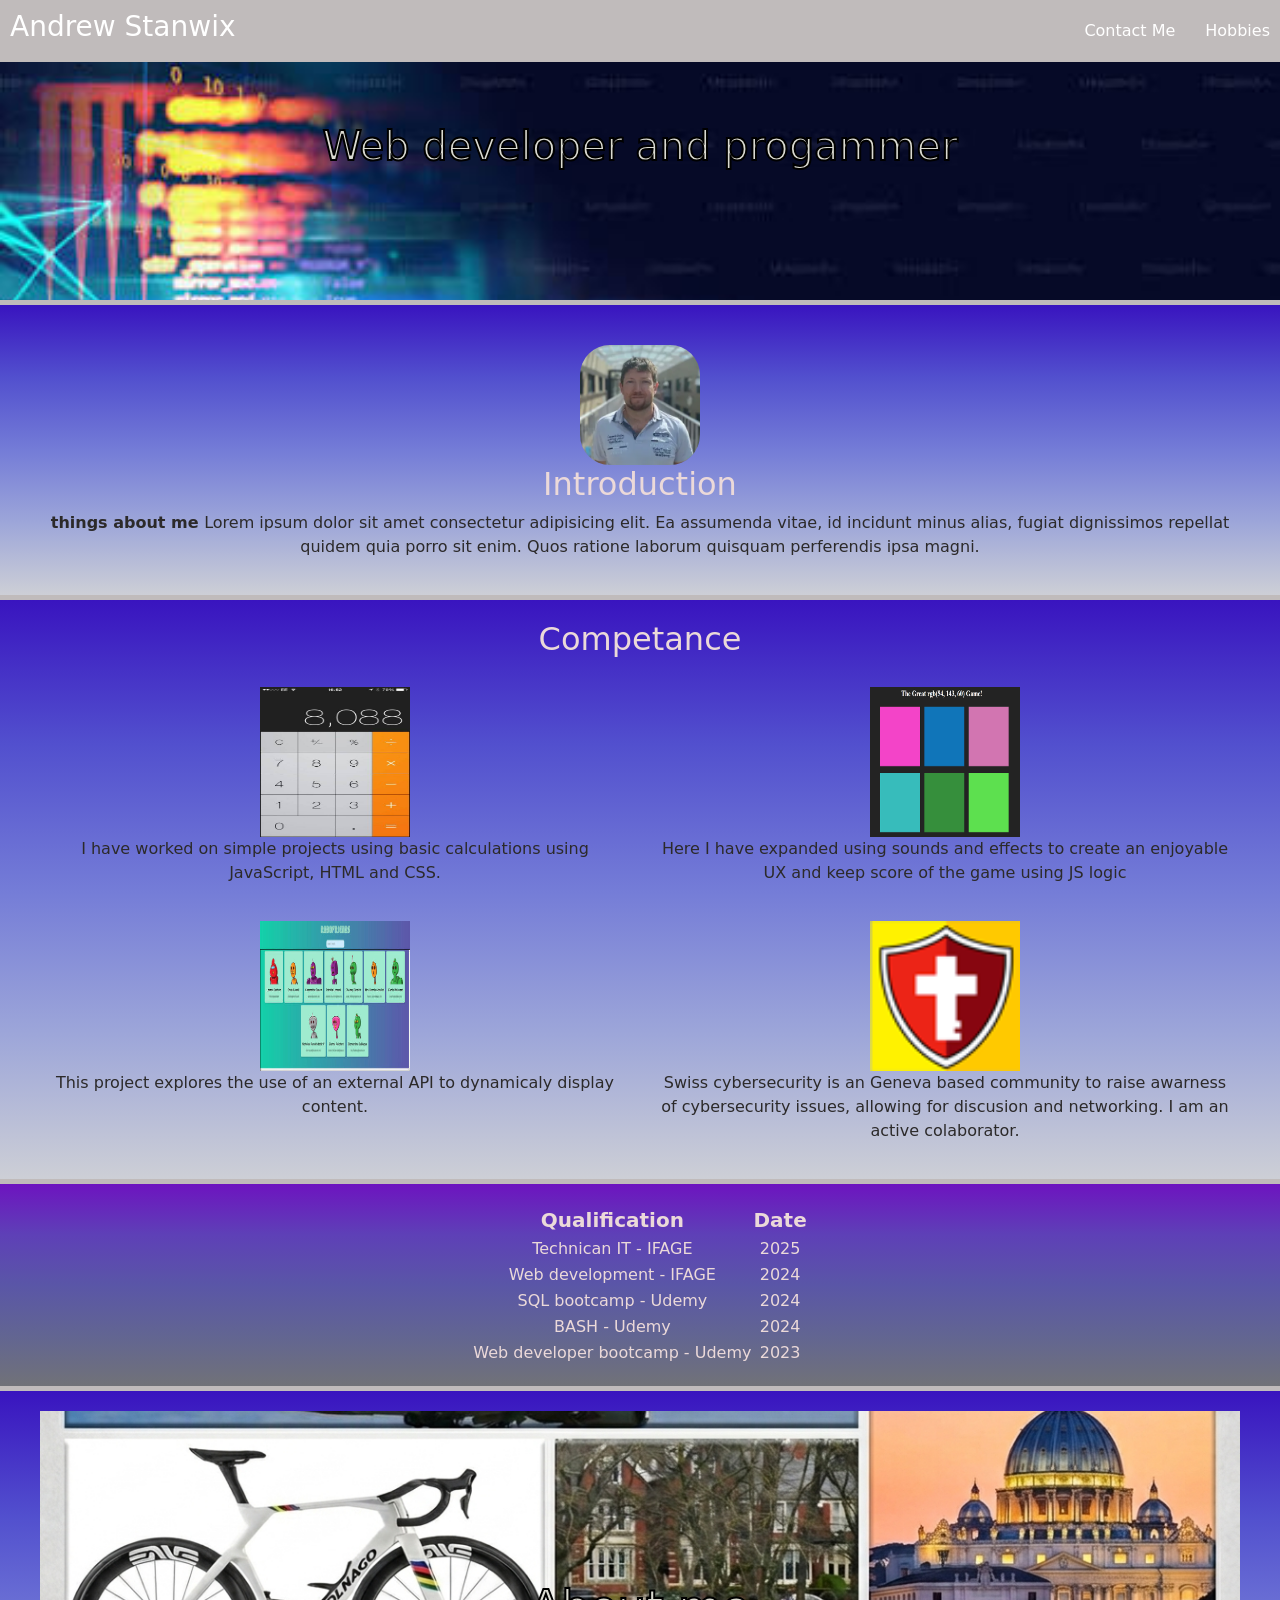
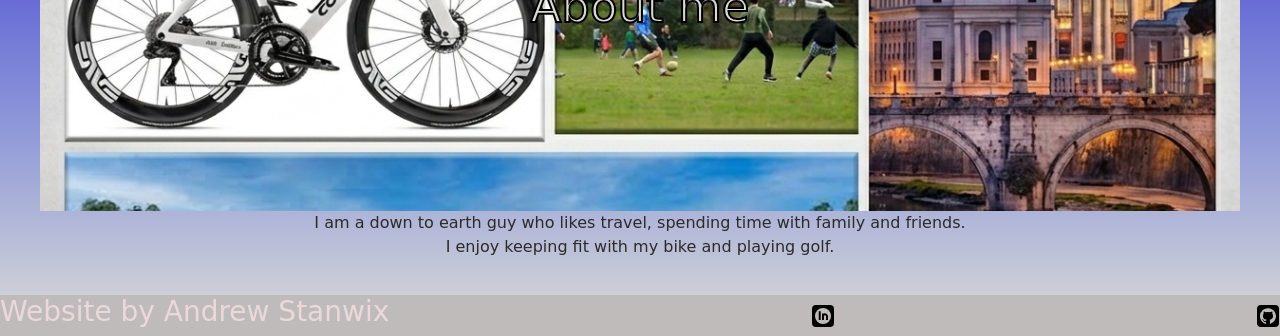
==== index.html @ f5c9683a "this commit by Andrew Stanwix is the first of this project" ====
<!DOCTYPE html>
<html lang="en">
<head>
    <!-- meta tags -->
    <meta charset="UTF-8">
    <meta name="viewport" content="width=device-width, initial-scale=1.0">
    <meta name="description" content="Profile for Andrew Stanwix">
    <meta name="author" content="Andrew Stanwix">
    <meta name="search_date" content="2020-06-17">
    <meta name="og:locality" content="Annecy" >
    <!-- end meta tags -->
    <title>Andrew's Profile</title>
    <link rel="stylesheet" href="styles.css">
    <link rel="stylesheet" href="https://cdn.jsdelivr.net/npm/bootstrap@5.3.8/dist/css/bootstrap.min.css">
</head>
<body>
    <header>
        
        <nav>
            <input type="checkbox" id="menu-toggle" >
            <label  class="burger-menu" for="menu-toggle"><img src="image/burger_menu.png" alt="three lines to open the menu"></label>
            <h3>Andrew Stanwix</h3>
            <a href="contact.html" class="nav-wide">Contact Me</a>
            <a href="hobbie.html" class="nav-wide">Hobbies</a>
            <ul id="menu">
                <li><a href="#banner">Home</a></li>
                <li><a href="#section2">Projects & competance</a></li>
                <li><a href="#section3">Qulifications</a></li>
                <li><a href="#section4">About Me</a></li>
                <li><a href="hobbie.html">Hobbies</a></li>
                <li><a href="contact.html">Contact Me</a></li>
            </ul>

        </nav>
    </header>
    <div id="banner" style="margin: 0;">
        <h1>Web developer and progammer</h1>
        
    </div>
    
    <section class="part" id="section1">
    <div >
        <img src="image/andrew_campus2.png" alt="Andrew's profile pic">
        <h2 class="subtitle2">Introduction</h2>
        <p><strong> things about me </strong>Lorem ipsum dolor sit amet consectetur adipisicing elit. Ea assumenda vitae, id incidunt minus alias, fugiat dignissimos repellat quidem quia porro sit enim. Quos ratione laborum quisquam perferendis ipsa magni.</p>
    </div>
    </section>
   

    <section class="part" id="section2">
        
            <div class="container-div">
            <h2 class="subtitle2">Competance</h2>
            
            <div>
            <a href="#"><img src="image/project1.jfif" alt="calculator project" class="square" id="club1"></a>
            <p>I have worked on simple projects using basic calculations using JavaScript, HTML and CSS.</p>
        </div>
         <div>
            <a href="#"> <img src="image/project.3.png" alt="colour game project" class="square" id="club2"></a>
            <p>Here I have expanded using sounds and effects to create an enjoyable UX and keep score of the game using JS logic</p>
        </div>
         <div>
            <a href="#"> <img src="image/project2.jfif" alt="robofriends project" class="square" id="club3"></a>
            <p>This project explores the use of an external API to dynamicaly display content.</p>
        </div>
         <div>
            <a href="https://www.swiss-cybersecurity.ch/"> <img src="image/swiss_cyber_logo.png" alt="swiss cybersecurity badge" class="square" id="club4"></a>
            <p>Swiss cybersecurity is an Geneva based community to raise awarness of cybersecurity issues, allowing for discusion and networking. I am an active colaborator.</p>
        </div></div>
        
        </section>
        <section class="part" id="section3">
            <h2>Qualification</h2>
        <table>
            <thead>
                <tr>
                <th>Qualification</th>
                <th>Date</th>
            </tr>
            </thead>
        <tbody>
             <tr>
                <th>Technican IT - IFAGE</th>
                <th>2025</th>
            </tr>
             <tr>
                <th>Web development - IFAGE</th>
                <th>2024</th>
            </tr>
             <tr>
                <th>SQL bootcamp - Udemy</th>
                <th>2024</th>
            </tr>
             <tr>
                <th>BASH - Udemy</th>
                <th>2024</th>
            </tr>
             <tr>
                <th>Web developer bootcamp - Udemy</th>
                <th>2023</th>
            </tr>
            
        </tbody>
    </table>
    </section>
    <section class="part" id="section4">
        <div id="background">
            <h2 class="subtitle">About me</h2>
        </div>
        <div id="paragraph">
        <p>I am a down to earth guy who likes travel, spending time with family and friends. <br> I enjoy keeping fit with my bike and playing golf. </p>
    </div>
    </section>
   
    <footer>
        <h3>Website by Andrew Stanwix</h3>
        <!-- <p>golf ball by Setyo Ari Wibowo from <a href="https://thenounproject.com/browse/icons/term/golf-ball/" target="_blank" title="golf ball Icons">Noun Project</a> (CC BY 3.0)
        <div></p> -->
        <a href="https://www.linkedin.com/in/andrew-stanwix-bb9160310/" target="_blank"> <svg xmlns="http://www.w3.org/2000/svg" fill="none" viewBox="0 0 24 24" id="Logmein-Logo-1--Streamline-Logos-Block" height="24" width="24">
  <desc>
    Logmein Logo 1 Streamline Icon: https://streamlinehq.com
  </desc>
  <path fill="#000000" fill-rule="evenodd" d="M5 1a4 4 0 0 0 -4 4v14a4 4 0 0 0 4 4h14a4 4 0 0 0 4 -4V5a4 4 0 0 0 -4 -4H5Zm15 11a8 8 0 1 1 -16 0 8 8 0 0 1 16 0Zm-7 -2.466a3 3 0 0 1 4 2.83V16h-2v-3.636a1 1 0 0 0 -2 0V16h-2V9.455h2v0.08ZM7.727 7.273V16h2V7.273h-2Z" clip-rule="evenodd" stroke-width="1"></path>
</svg></a>
    <a href="#">
        <svg xmlns="http://www.w3.org/2000/svg" fill="none" viewBox="0 0 24 24" id="Github-Logo-2--Streamline-Logos-Block" height="24" width="24">
  <desc>
    Github Logo 2 Streamline Icon: https://streamlinehq.com
  </desc>
  <path fill="#000000" fill-rule="evenodd" d="M5 1a4 4 0 0 0 -4 4v14a4 4 0 0 0 4 4h14a4 4 0 0 0 4 -4V5a4 4 0 0 0 -4 -4H5Zm1.815 5.11a7.99 7.99 0 0 1 5.182 -1.903 7.99 7.99 0 0 1 2.531 15.572c-0.405 0.077 -0.535 -0.159 -0.535 -0.372v-2.212a1.893 1.893 0 0 0 -0.546 -1.473c1.78 -0.197 3.648 -0.871 3.648 -3.942a3.086 3.086 0 0 0 -0.822 -2.146 2.87 2.87 0 0 0 -0.08 -2.114s-0.666 -0.214 -2.194 0.82a7.561 7.561 0 0 0 -4.002 0C8.472 7.306 7.8 7.52 7.8 7.52a2.867 2.867 0 0 0 -0.078 2.114 3.09 3.09 0 0 0 -0.823 2.144c0 3.063 1.866 3.748 3.64 3.95a1.705 1.705 0 0 0 -0.508 1.065 1.702 1.702 0 0 1 -2.325 -0.664 1.678 1.678 0 0 0 -1.224 -0.823s-0.78 -0.01 -0.054 0.487c0.426 0.271 0.74 0.686 0.887 1.168 0 0 0.459 1.535 2.682 1.053 0.003 0.504 0.002 0.929 0 1.19l0 0.2c0 0.21 -0.126 0.445 -0.525 0.375A7.99 7.99 0 0 1 6.815 6.11Z" clip-rule="evenodd" stroke-width="1"></path>
</svg>
    </a>
</div>


    </footer>
    
</body>
</html>
---- styles.css ----
html {
    box-sizing: none;
}
body {
    margin: 0;
    padding: 0%;
}
:root {
    --background-blue: rgb(18, 76, 151);
    --background-grey: rgb(192, 187, 187);
    --font-grey: rgb(235, 217, 217);
    --font-black: rgb(44, 42, 42);

}
   

header{
    background-color: blue;
}
nav {
    display: flex;
    justify-content: space-between;
    align-items: center;
    padding: 10px;
    background-color: var(--background-grey);
    color: white;
    position: fixed;
    top: 0;
    width: 100%;

}
nav ul {
    display: flex;
    list-style: none;
    gap: 10px;
}
nav a {
    text-decoration: none;
    color: white;
}
#menu-toggle, .burger-menu {
    display: none;
}
.nav-wide {
    display: none;

}
/* end nav bar and header */
#banner{
    background-image: url(image/banner.jfif);
    height: 200px;
    margin-top: 75px;
    display: flex;
    align-items: center;
    justify-content: center;
    background-size: cover;
    
}
#banner h1 {

    color: rgb(218, 218, 209);
    -webkit-text-stroke: 2px black;
    text-align: center;
}
/* end of banner/ title */
.part {
    background-color: var(--background-blue);
    display: flex;
    color: var(--font-black);
   text-align: center;
    justify-content: center;
    border-top: 5px var(--background-grey) solid;
    padding-top: 20px;
    padding-bottom: 20px;
    background-image: linear-gradient(to bottom, #3914bf, #5250ce, #747cd7, #9da6d9, #cdcfd6);
}
.subtitle2{
    color: var(--font-grey);
}
#section2, #section3, #section4 {
    scroll-margin-top: 60px;
}

#section1 div img {
    height: 120px;
    border-radius: 25%;
    margin-top: 20px;
}

#section2 {
    /* background-color: var(--background-grey); */
    border-top: 5px var(--background-grey) solid;
}

#section2 div img {
    height: 150px;
    width: 150px;
}
#section2 div p {
    margin-left: 10px;
    margin-right: 10px;
}
#section2 div img:hover{
    transform: scale(1.25, 1.25);

}
/* end section 2  */
#section3 {
    background-color: blueviolet;
    background-image: linear-gradient(to bottom, #6d14bf, #5e40b7, #5a56a7, #626592, #717278);
    color: var(--font-grey);
}
#section3 thead th {
    font-size: 20px;
}
#section3 tbody th {
    font-weight: 100;
}
#section3 h2, #contact h1{
    display: none;
}
/* end section 3 */

#section4 {
    flex-wrap: wrap;
}

#section4 #background {
    background-image: url(image/hobbys.png);
    background-position: center;
    background-size: cover;
    height: 400px;
    width: 100%;  
    display: flex;
    justify-content: center;
    align-items: center;
}
#section4 #background h2 {
  font-size: 45px;
   color: rgb(218, 218, 209);
    -webkit-text-stroke: 2px black;
}
/* end section 4 */
/* contact page */
#contact {
    height: 70vh;
    
}


/* end contact page */
/* hobbie page */
.hob-img {
    height: 150px;
}
/* end hobbie page */


footer {
    background-color: var(--background-grey);
    display: flex;
    color: var(--font-grey);
    justify-content: space-between;
    align-items: center;
}
footer div {
    margin-right: 45px;
}

/* end global  */
@media (max-width: 575px) {
      .burger-menu {
            display: flex;
            cursor: pointer;
            height: 45px;
            position: absolute;
            right: 30px;
        }
        #menu {
            display: none;
            position: absolute;
            top: 75px;
            right: 10px;
            width: 35%;
            background-color: gray;
            color: white;
            flex-direction: column;
            text-align: center;
            margin: 0;
            padding: 0;
            margin-top: 3%;
        }
        nav li {
            padding: 4px;
            margin: 0;
        }
        #menu-toggle:checked ~ #menu {
            display: flex;
        }
}
/* end mobile  */
/* start ipad */
@media (min-width: 576px) and (max-width: 768px) {

    p {
        font-size: 22px;
        margin-left: 10px;
        margin-right: 10px;
    }
    /* css menu et nav */
          .burger-menu {
            display: flex;
            cursor: pointer;
            height: 45px;
            position: absolute;
            right: 30px;
        }
        #menu {
            display: none;
            position: absolute;
            top: 75px;
            right: 10px;
            width: 35%;
            background-color: gray;
            color: white;
            flex-direction: column;
            text-align: center;
            margin: 0;
            padding: 0;
            margin-top: 2%;
            font-size: 20px;
        }
        nav li {
            padding: 4px;
            margin: 0;
        }
        #menu-toggle:checked ~ #menu {
            display: flex;
        }
        /* end nav et menu */
        /* ipad sections */
        #banner{
    height: 300px;
    font-size: 30px;
  
    }
    #section1 div img {
    height: 180px;
    }
    #section3 thead th {
        font-size: 30px;
    }
    #section3 tbody th {
        font-size: 20px;
    }
    #section4 #background {
    height: 500px;
    }
    /* end ipad sections */
    /* contact form ipad */
    #contact_form {
    display: grid;
    grid-template-columns: 1fr 2fr;
    gap: 15px; 
   
    }
    #form_div {
        width: 80%;

    }

/* contact form ipad end */
}
/* end ipad */
/* laptops  */
@media screen and (min-width: 769px) and (max-width: 1100px) {
    #menu {
        display: none;
    }
    .nav-wide {
        display: inline;
        
    }
    nav h3 {
        padding-right: 52%;
    }
            #banner{
    height: 300px;
    font-size: 30px;
  
    }
    .part {
        padding-left: 40px;
        padding-right: 40px;
    }
    .container-div {
        display: grid;
        grid-template-columns: 1fr 1fr ;
        gap: 20px;
    }
    .subtitle2 {
       grid-column: span 2 / span 2;

    }
}
/* large screens  */
@media screen and (min-width: 1101px) {
    #menu {
        display: none;
    }
    .nav-wide {
        display: inline;
    }
      nav h3 {
        padding-right: 65%;
    }
            #banner{
    height: 300px;
    font-size: 30px;
  
    }
    .part {
        padding-left: 40px;
        padding-right: 40px;
    }
    .container-div {
        display: grid;
        grid-template-columns: 1fr 1fr ;
        gap: 20px;
    }
    .subtitle2 {
       grid-column: span 2 / span 2;

    }
    
}
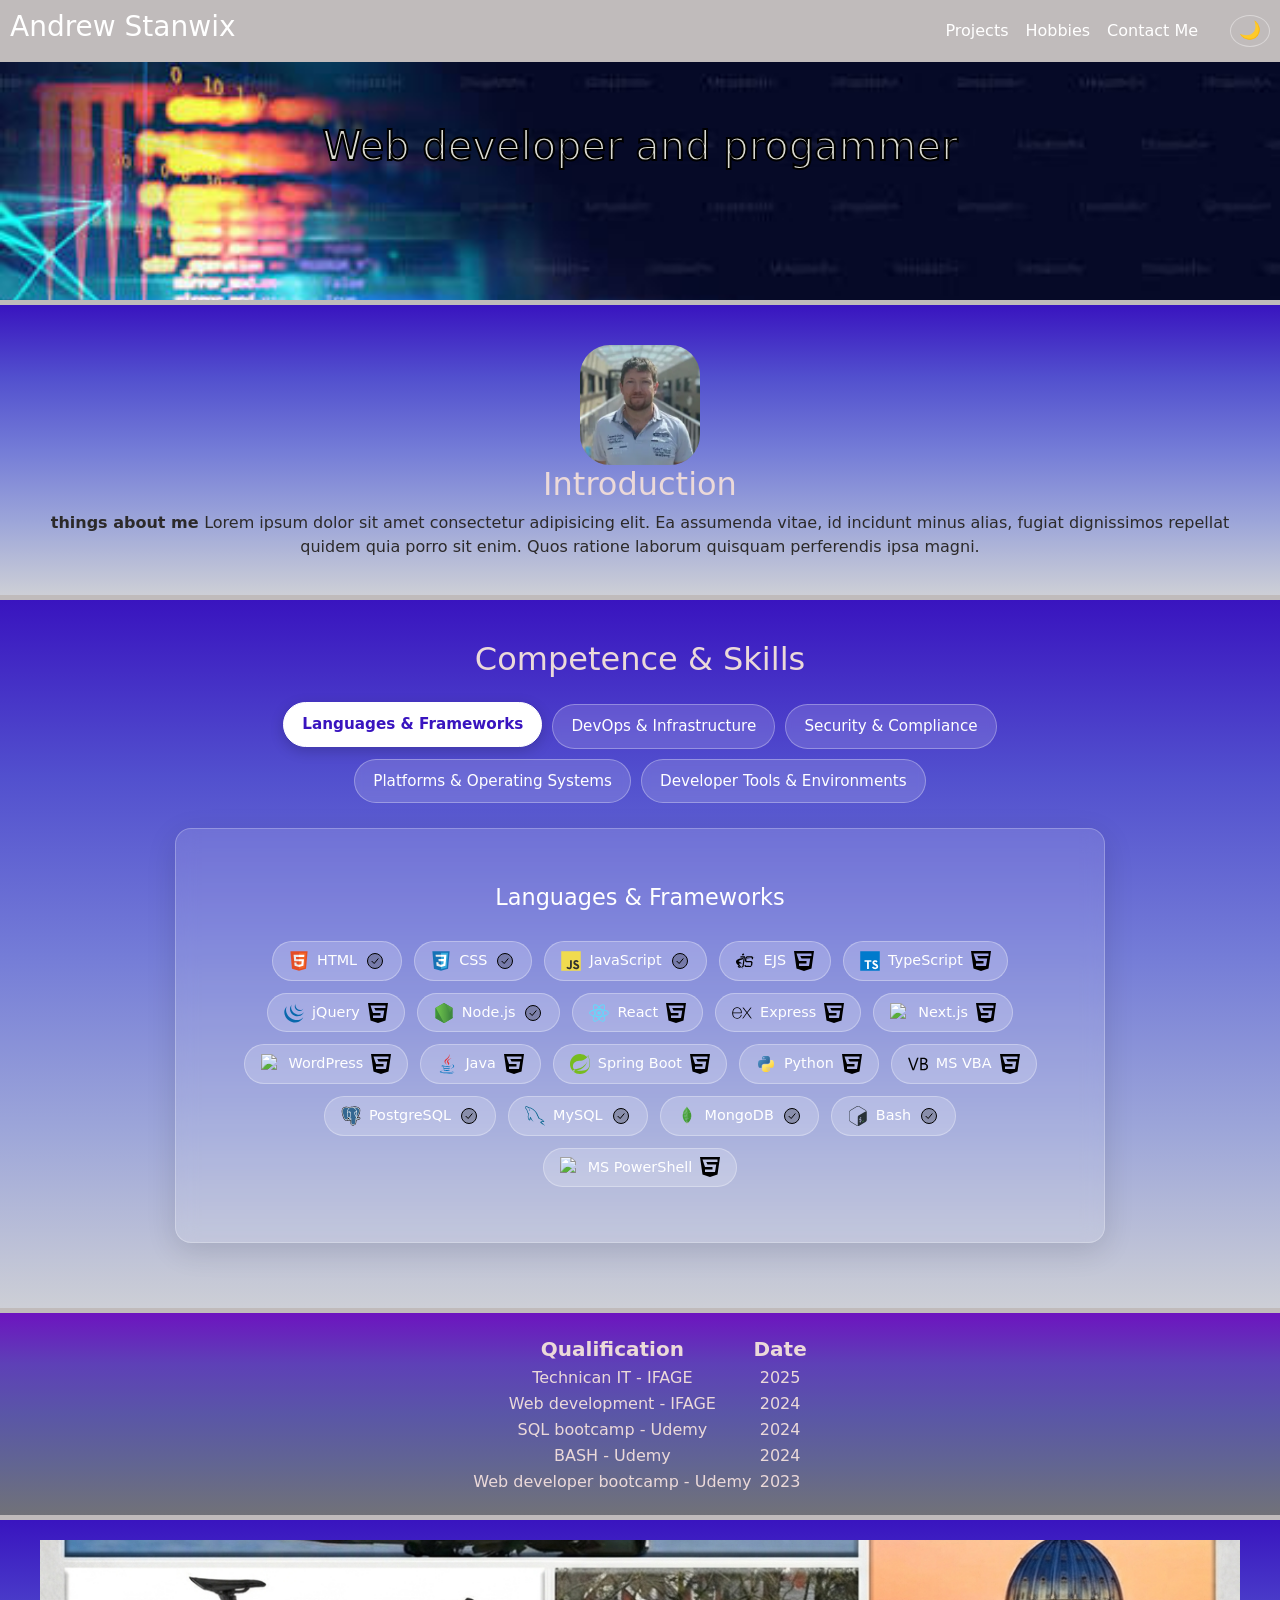
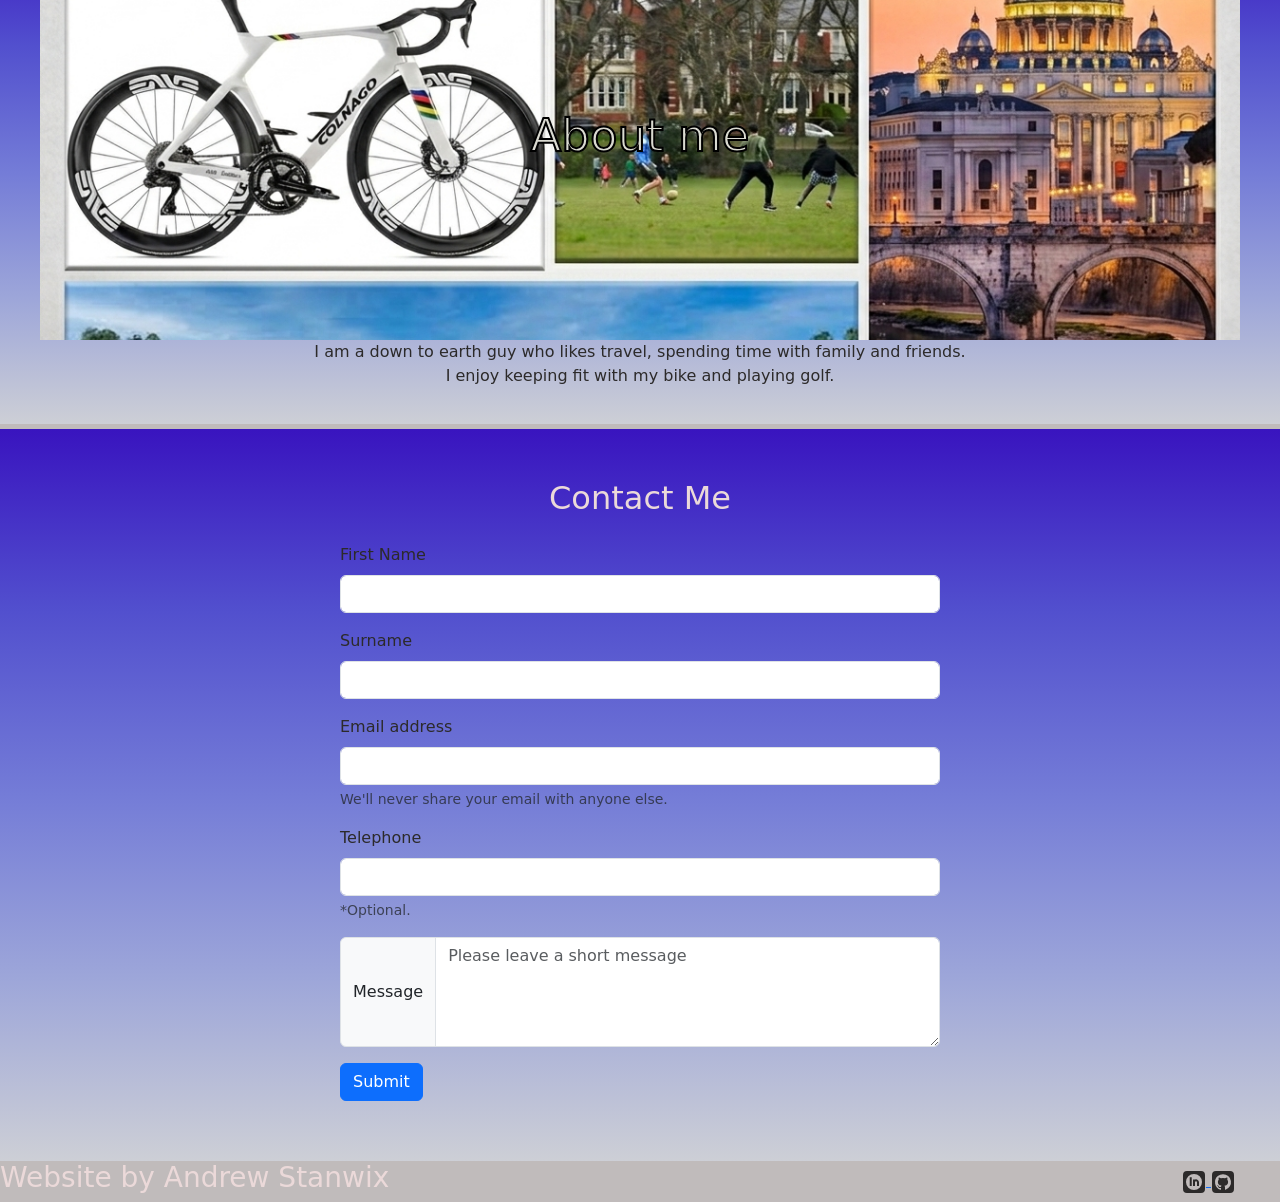
==== commit 4ac8efe2: "Add competency badges JSON design and dynamic loading - Create data/competencies.json with all compe" ====
--- a/index.html
+++ b/index.html
@@ -1,140 +1,158 @@
-<!DOCTYPE html>
-<html lang="en">
-<head>
-    <!-- meta tags -->
-    <meta charset="UTF-8">
-    <meta name="viewport" content="width=device-width, initial-scale=1.0">
-    <meta name="description" content="Profile for Andrew Stanwix">
-    <meta name="author" content="Andrew Stanwix">
-    <meta name="search_date" content="2020-06-17">
-    <meta name="og:locality" content="Annecy" >
-    <!-- end meta tags -->
-    <title>Andrew's Profile</title>
-    <link rel="stylesheet" href="styles.css">
-    <link rel="stylesheet" href="https://cdn.jsdelivr.net/npm/bootstrap@5.3.8/dist/css/bootstrap.min.css">
-</head>
-<body>
-    <header>
-        
-        <nav>
-            <input type="checkbox" id="menu-toggle" >
-            <label  class="burger-menu" for="menu-toggle"><img src="image/burger_menu.png" alt="three lines to open the menu"></label>
-            <h3>Andrew Stanwix</h3>
-            <a href="contact.html" class="nav-wide">Contact Me</a>
-            <a href="hobbie.html" class="nav-wide">Hobbies</a>
-            <ul id="menu">
-                <li><a href="#banner">Home</a></li>
-                <li><a href="#section2">Projects & competance</a></li>
-                <li><a href="#section3">Qulifications</a></li>
-                <li><a href="#section4">About Me</a></li>
-                <li><a href="hobbie.html">Hobbies</a></li>
-                <li><a href="contact.html">Contact Me</a></li>
-            </ul>
-
-        </nav>
-    </header>
-    <div id="banner" style="margin: 0;">
-        <h1>Web developer and progammer</h1>
-        
-    </div>
-    
-    <section class="part" id="section1">
-    <div >
-        <img src="image/andrew_campus2.png" alt="Andrew's profile pic">
-        <h2 class="subtitle2">Introduction</h2>
-        <p><strong> things about me </strong>Lorem ipsum dolor sit amet consectetur adipisicing elit. Ea assumenda vitae, id incidunt minus alias, fugiat dignissimos repellat quidem quia porro sit enim. Quos ratione laborum quisquam perferendis ipsa magni.</p>
-    </div>
-    </section>
-   
-
-    <section class="part" id="section2">
-        
-            <div class="container-div">
-            <h2 class="subtitle2">Competance</h2>
-            
-            <div>
-            <a href="#"><img src="image/project1.jfif" alt="calculator project" class="square" id="club1"></a>
-            <p>I have worked on simple projects using basic calculations using JavaScript, HTML and CSS.</p>
-        </div>
-         <div>
-            <a href="#"> <img src="image/project.3.png" alt="colour game project" class="square" id="club2"></a>
-            <p>Here I have expanded using sounds and effects to create an enjoyable UX and keep score of the game using JS logic</p>
-        </div>
-         <div>
-            <a href="#"> <img src="image/project2.jfif" alt="robofriends project" class="square" id="club3"></a>
-            <p>This project explores the use of an external API to dynamicaly display content.</p>
-        </div>
-         <div>
-            <a href="https://www.swiss-cybersecurity.ch/"> <img src="image/swiss_cyber_logo.png" alt="swiss cybersecurity badge" class="square" id="club4"></a>
-            <p>Swiss cybersecurity is an Geneva based community to raise awarness of cybersecurity issues, allowing for discusion and networking. I am an active colaborator.</p>
-        </div></div>
-        
-        </section>
-        <section class="part" id="section3">
-            <h2>Qualification</h2>
-        <table>
-            <thead>
-                <tr>
-                <th>Qualification</th>
-                <th>Date</th>
-            </tr>
-            </thead>
-        <tbody>
-             <tr>
-                <th>Technican IT - IFAGE</th>
-                <th>2025</th>
-            </tr>
-             <tr>
-                <th>Web development - IFAGE</th>
-                <th>2024</th>
-            </tr>
-             <tr>
-                <th>SQL bootcamp - Udemy</th>
-                <th>2024</th>
-            </tr>
-             <tr>
-                <th>BASH - Udemy</th>
-                <th>2024</th>
-            </tr>
-             <tr>
-                <th>Web developer bootcamp - Udemy</th>
-                <th>2023</th>
-            </tr>
-            
-        </tbody>
-    </table>
-    </section>
-    <section class="part" id="section4">
-        <div id="background">
-            <h2 class="subtitle">About me</h2>
-        </div>
-        <div id="paragraph">
-        <p>I am a down to earth guy who likes travel, spending time with family and friends. <br> I enjoy keeping fit with my bike and playing golf. </p>
-    </div>
-    </section>
-   
-    <footer>
-        <h3>Website by Andrew Stanwix</h3>
-        <!-- <p>golf ball by Setyo Ari Wibowo from <a href="https://thenounproject.com/browse/icons/term/golf-ball/" target="_blank" title="golf ball Icons">Noun Project</a> (CC BY 3.0)
-        <div></p> -->
-        <a href="https://www.linkedin.com/in/andrew-stanwix-bb9160310/" target="_blank"> <svg xmlns="http://www.w3.org/2000/svg" fill="none" viewBox="0 0 24 24" id="Logmein-Logo-1--Streamline-Logos-Block" height="24" width="24">
-  <desc>
-    Logmein Logo 1 Streamline Icon: https://streamlinehq.com
-  </desc>
-  <path fill="#000000" fill-rule="evenodd" d="M5 1a4 4 0 0 0 -4 4v14a4 4 0 0 0 4 4h14a4 4 0 0 0 4 -4V5a4 4 0 0 0 -4 -4H5Zm15 11a8 8 0 1 1 -16 0 8 8 0 0 1 16 0Zm-7 -2.466a3 3 0 0 1 4 2.83V16h-2v-3.636a1 1 0 0 0 -2 0V16h-2V9.455h2v0.08ZM7.727 7.273V16h2V7.273h-2Z" clip-rule="evenodd" stroke-width="1"></path>
-</svg></a>
-    <a href="#">
-        <svg xmlns="http://www.w3.org/2000/svg" fill="none" viewBox="0 0 24 24" id="Github-Logo-2--Streamline-Logos-Block" height="24" width="24">
-  <desc>
-    Github Logo 2 Streamline Icon: https://streamlinehq.com
-  </desc>
-  <path fill="#000000" fill-rule="evenodd" d="M5 1a4 4 0 0 0 -4 4v14a4 4 0 0 0 4 4h14a4 4 0 0 0 4 -4V5a4 4 0 0 0 -4 -4H5Zm1.815 5.11a7.99 7.99 0 0 1 5.182 -1.903 7.99 7.99 0 0 1 2.531 15.572c-0.405 0.077 -0.535 -0.159 -0.535 -0.372v-2.212a1.893 1.893 0 0 0 -0.546 -1.473c1.78 -0.197 3.648 -0.871 3.648 -3.942a3.086 3.086 0 0 0 -0.822 -2.146 2.87 2.87 0 0 0 -0.08 -2.114s-0.666 -0.214 -2.194 0.82a7.561 7.561 0 0 0 -4.002 0C8.472 7.306 7.8 7.52 7.8 7.52a2.867 2.867 0 0 0 -0.078 2.114 3.09 3.09 0 0 0 -0.823 2.144c0 3.063 1.866 3.748 3.64 3.95a1.705 1.705 0 0 0 -0.508 1.065 1.702 1.702 0 0 1 -2.325 -0.664 1.678 1.678 0 0 0 -1.224 -0.823s-0.78 -0.01 -0.054 0.487c0.426 0.271 0.74 0.686 0.887 1.168 0 0 0.459 1.535 2.682 1.053 0.003 0.504 0.002 0.929 0 1.19l0 0.2c0 0.21 -0.126 0.445 -0.525 0.375A7.99 7.99 0 0 1 6.815 6.11Z" clip-rule="evenodd" stroke-width="1"></path>
-</svg>
-    </a>
-</div>
-
-
-    </footer>
-    
-</body>
+<!DOCTYPE html>
+<html lang="en">
+<head>
+    <!-- meta tags -->
+    <meta charset="UTF-8">
+    <meta name="viewport" content="width=device-width, initial-scale=1.0">
+    <meta name="description" content="Profile for Andrew Stanwix">
+    <meta name="author" content="Andrew Stanwix">
+    <meta name="search_date" content="2020-06-17">
+    <meta name="og:locality" content="Annecy" >
+    <!-- end meta tags -->
+    <title>Andrew's Profile</title>
+    <link rel="stylesheet" href="styles.css">
+    <link rel="stylesheet" href="https://cdn.jsdelivr.net/npm/bootstrap@5.3.8/dist/css/bootstrap.min.css">
+</head>
+<body>
+    <header id="site-header"></header>
+    <div id="banner" style="margin: 0;">
+        <h1>Web developer and progammer</h1>
+        
+    </div>
+    
+    <section class="part" id="section1">
+    <div >
+        <img src="image/andrew_campus2.png" alt="Andrew's profile pic">
+        <h2 class="subtitle2">Introduction</h2>
+        <p><strong> things about me </strong>Lorem ipsum dolor sit amet consectetur adipisicing elit. Ea assumenda vitae, id incidunt minus alias, fugiat dignissimos repellat quidem quia porro sit enim. Quos ratione laborum quisquam perferendis ipsa magni.</p>
+    </div>
+    </section>
+   
+
+    <section class="part" id="section2">
+        <div class="competence-tabs-wrapper">
+            <h2 class="subtitle2">Competence &amp; Skills</h2>
+
+            <!-- Tabs Navigation -->
+            <div class="tabs-nav" role="tablist" aria-label="Competence Categories">
+                <button class="tab-btn active" role="tab" aria-selected="true" aria-controls="tab-languages" id="tab-btn-languages" type="button">
+                    Languages &amp; Frameworks
+                </button>
+                <button class="tab-btn" role="tab" aria-selected="false" aria-controls="tab-devops" id="tab-btn-devops" type="button">
+                    DevOps &amp; Infrastructure
+                </button>
+                <button class="tab-btn" role="tab" aria-selected="false" aria-controls="tab-security" id="tab-btn-security" type="button">
+                    Security &amp; Compliance
+                </button>
+                <button class="tab-btn" role="tab" aria-selected="false" aria-controls="tab-platforms" id="tab-btn-platforms" type="button">
+                    Platforms &amp; Operating Systems
+                </button>
+                <button class="tab-btn" role="tab" aria-selected="false" aria-controls="tab-tools" id="tab-btn-tools" type="button">
+                    Developer Tools &amp; Environments
+                </button>
+            </div>
+
+            <!-- Tabs Content Panels -->
+            <div class="tabs-content">
+                <!-- Panel 1: Languages & Frameworks -->
+                <div class="tab-panel active" id="tab-languages" role="tabpanel" aria-labelledby="tab-btn-languages">
+                </div>
+
+                <!-- Panel 2: DevOps & Infrastructure -->
+                <div class="tab-panel" id="tab-devops" role="tabpanel" aria-labelledby="tab-btn-devops">
+                </div>
+
+                <!-- Panel 3: Security & Compliance -->
+                <div class="tab-panel" id="tab-security" role="tabpanel" aria-labelledby="tab-btn-security">
+                </div>
+
+                <!-- Panel 4: Platforms & Operating Systems -->
+                <div class="tab-panel" id="tab-platforms" role="tabpanel" aria-labelledby="tab-btn-platforms">
+                </div>
+
+                <!-- Panel 5: Developer Tools & Environments -->
+                <div class="tab-panel" id="tab-tools" role="tabpanel" aria-labelledby="tab-btn-tools">
+                </div>
+            </div>
+        </div>
+    </section>
+        <section class="part" id="section3">
+            <h2>Qualification</h2>
+        <table>
+            <thead>
+                <tr>
+                <th>Qualification</th>
+                <th>Date</th>
+            </tr>
+            </thead>
+        <tbody>
+             <tr>
+                <th>Technican IT - IFAGE</th>
+                <th>2025</th>
+            </tr>
+             <tr>
+                <th>Web development - IFAGE</th>
+                <th>2024</th>
+            </tr>
+             <tr>
+                <th>SQL bootcamp - Udemy</th>
+                <th>2024</th>
+            </tr>
+             <tr>
+                <th>BASH - Udemy</th>
+                <th>2024</th>
+            </tr>
+             <tr>
+                <th>Web developer bootcamp - Udemy</th>
+                <th>2023</th>
+            </tr>
+            
+        </tbody>
+    </table>
+    </section>
+    <section class="part" id="section4">
+        <div id="background">
+            <h2 class="subtitle">About me</h2>
+        </div>
+        <div id="paragraph">
+        <p>I am a down to earth guy who likes travel, spending time with family and friends. <br> I enjoy keeping fit with my bike and playing golf. </p>
+    </div>
+    </section>
+
+    <section class="part" id="contact">
+        <div class="contact-container">
+            <h2 class="subtitle2">Contact Me</h2>
+            <form action="https://httpbin.org/get" method="get">
+                <div class="mb-3">
+                    <label for="name" class="form-label">First Name</label>
+                    <input type="text" class="form-control" id="name" name="name">
+                </div>
+                <div class="mb-3">
+                    <label for="surname" class="form-label">Surname</label>
+                    <input type="text" class="form-control" id="surname" name="surname">
+                </div>
+                <div class="mb-3">
+                    <label for="exampleInputEmail1" class="form-label">Email address</label>
+                    <input type="email" class="form-control" id="exampleInputEmail1" aria-describedby="emailHelp" name="email">
+                    <div id="emailHelp" class="form-text">We'll never share your email with anyone else.</div>
+                </div>
+                <div class="mb-3">
+                    <label for="telephone" class="form-label">Telephone</label>
+                    <input type="tel" class="form-control" id="telephone" name="telephone">
+                    <div id="teleHelp" class="form-text">*Optional.</div>
+                </div>
+                <div class="mb-3">
+                    <div class="input-group">
+                        <span class="input-group-text">Message</span>
+                        <textarea class="form-control" aria-label="With textarea" placeholder="Please leave a short message" name="message" rows="4"></textarea>
+                    </div>
+                </div>
+                <button type="submit" class="btn btn-primary">Submit</button>
+            </form>
+        </div>
+    </section>
+    <footer id="site-footer"></footer>
+    <script src="components.js" defer></script>
+    
+</body>
 </html>
--- a/styles.css
+++ b/styles.css
@@ -1,336 +1,745 @@
-html {
-    box-sizing: none;
-}
-body {
-    margin: 0;
-    padding: 0%;
-}
-:root {
-    --background-blue: rgb(18, 76, 151);
-    --background-grey: rgb(192, 187, 187);
-    --font-grey: rgb(235, 217, 217);
-    --font-black: rgb(44, 42, 42);
-
-}
-   
-
-header{
-    background-color: blue;
-}
-nav {
-    display: flex;
-    justify-content: space-between;
-    align-items: center;
-    padding: 10px;
-    background-color: var(--background-grey);
-    color: white;
-    position: fixed;
-    top: 0;
-    width: 100%;
-
-}
-nav ul {
-    display: flex;
-    list-style: none;
-    gap: 10px;
-}
-nav a {
-    text-decoration: none;
-    color: white;
-}
-#menu-toggle, .burger-menu {
-    display: none;
-}
-.nav-wide {
-    display: none;
-
-}
-/* end nav bar and header */
-#banner{
-    background-image: url(image/banner.jfif);
-    height: 200px;
-    margin-top: 75px;
-    display: flex;
-    align-items: center;
-    justify-content: center;
-    background-size: cover;
-    
-}
-#banner h1 {
-
-    color: rgb(218, 218, 209);
-    -webkit-text-stroke: 2px black;
-    text-align: center;
-}
-/* end of banner/ title */
-.part {
-    background-color: var(--background-blue);
-    display: flex;
-    color: var(--font-black);
-   text-align: center;
-    justify-content: center;
-    border-top: 5px var(--background-grey) solid;
-    padding-top: 20px;
-    padding-bottom: 20px;
-    background-image: linear-gradient(to bottom, #3914bf, #5250ce, #747cd7, #9da6d9, #cdcfd6);
-}
-.subtitle2{
-    color: var(--font-grey);
-}
-#section2, #section3, #section4 {
-    scroll-margin-top: 60px;
-}
-
-#section1 div img {
-    height: 120px;
-    border-radius: 25%;
-    margin-top: 20px;
-}
-
-#section2 {
-    /* background-color: var(--background-grey); */
-    border-top: 5px var(--background-grey) solid;
-}
-
-#section2 div img {
-    height: 150px;
-    width: 150px;
-}
-#section2 div p {
-    margin-left: 10px;
-    margin-right: 10px;
-}
-#section2 div img:hover{
-    transform: scale(1.25, 1.25);
-
-}
-/* end section 2  */
-#section3 {
-    background-color: blueviolet;
-    background-image: linear-gradient(to bottom, #6d14bf, #5e40b7, #5a56a7, #626592, #717278);
-    color: var(--font-grey);
-}
-#section3 thead th {
-    font-size: 20px;
-}
-#section3 tbody th {
-    font-weight: 100;
-}
-#section3 h2, #contact h1{
-    display: none;
-}
-/* end section 3 */
-
-#section4 {
-    flex-wrap: wrap;
-}
-
-#section4 #background {
-    background-image: url(image/hobbys.png);
-    background-position: center;
-    background-size: cover;
-    height: 400px;
-    width: 100%;  
-    display: flex;
-    justify-content: center;
-    align-items: center;
-}
-#section4 #background h2 {
-  font-size: 45px;
-   color: rgb(218, 218, 209);
-    -webkit-text-stroke: 2px black;
-}
-/* end section 4 */
-/* contact page */
-#contact {
-    height: 70vh;
-    
-}
-
-
-/* end contact page */
-/* hobbie page */
-.hob-img {
-    height: 150px;
-}
-/* end hobbie page */
-
-
-footer {
-    background-color: var(--background-grey);
-    display: flex;
-    color: var(--font-grey);
-    justify-content: space-between;
-    align-items: center;
-}
-footer div {
-    margin-right: 45px;
-}
-
-/* end global  */
-@media (max-width: 575px) {
-      .burger-menu {
-            display: flex;
-            cursor: pointer;
-            height: 45px;
-            position: absolute;
-            right: 30px;
-        }
-        #menu {
-            display: none;
-            position: absolute;
-            top: 75px;
-            right: 10px;
-            width: 35%;
-            background-color: gray;
-            color: white;
-            flex-direction: column;
-            text-align: center;
-            margin: 0;
-            padding: 0;
-            margin-top: 3%;
-        }
-        nav li {
-            padding: 4px;
-            margin: 0;
-        }
-        #menu-toggle:checked ~ #menu {
-            display: flex;
-        }
-}
-/* end mobile  */
-/* start ipad */
-@media (min-width: 576px) and (max-width: 768px) {
-
-    p {
-        font-size: 22px;
-        margin-left: 10px;
-        margin-right: 10px;
-    }
-    /* css menu et nav */
-          .burger-menu {
-            display: flex;
-            cursor: pointer;
-            height: 45px;
-            position: absolute;
-            right: 30px;
-        }
-        #menu {
-            display: none;
-            position: absolute;
-            top: 75px;
-            right: 10px;
-            width: 35%;
-            background-color: gray;
-            color: white;
-            flex-direction: column;
-            text-align: center;
-            margin: 0;
-            padding: 0;
-            margin-top: 2%;
-            font-size: 20px;
-        }
-        nav li {
-            padding: 4px;
-            margin: 0;
-        }
-        #menu-toggle:checked ~ #menu {
-            display: flex;
-        }
-        /* end nav et menu */
-        /* ipad sections */
-        #banner{
-    height: 300px;
-    font-size: 30px;
-  
-    }
-    #section1 div img {
-    height: 180px;
-    }
-    #section3 thead th {
-        font-size: 30px;
-    }
-    #section3 tbody th {
-        font-size: 20px;
-    }
-    #section4 #background {
-    height: 500px;
-    }
-    /* end ipad sections */
-    /* contact form ipad */
-    #contact_form {
-    display: grid;
-    grid-template-columns: 1fr 2fr;
-    gap: 15px; 
-   
-    }
-    #form_div {
-        width: 80%;
-
-    }
-
-/* contact form ipad end */
-}
-/* end ipad */
-/* laptops  */
-@media screen and (min-width: 769px) and (max-width: 1100px) {
-    #menu {
-        display: none;
-    }
-    .nav-wide {
-        display: inline;
-        
-    }
-    nav h3 {
-        padding-right: 52%;
-    }
-            #banner{
-    height: 300px;
-    font-size: 30px;
-  
-    }
-    .part {
-        padding-left: 40px;
-        padding-right: 40px;
-    }
-    .container-div {
-        display: grid;
-        grid-template-columns: 1fr 1fr ;
-        gap: 20px;
-    }
-    .subtitle2 {
-       grid-column: span 2 / span 2;
-
-    }
-}
-/* large screens  */
-@media screen and (min-width: 1101px) {
-    #menu {
-        display: none;
-    }
-    .nav-wide {
-        display: inline;
-    }
-      nav h3 {
-        padding-right: 65%;
-    }
-            #banner{
-    height: 300px;
-    font-size: 30px;
-  
-    }
-    .part {
-        padding-left: 40px;
-        padding-right: 40px;
-    }
-    .container-div {
-        display: grid;
-        grid-template-columns: 1fr 1fr ;
-        gap: 20px;
-    }
-    .subtitle2 {
-       grid-column: span 2 / span 2;
-
-    }
-    
+html {
+    box-sizing: none;
+}
+body {
+    margin: 0;
+    padding: 0%;
+}
+
+/* ==========================================================================
+   Theme Rules & Design Tokens
+   ========================================================================== */
+:root {
+    /* --- Brand & Palette Tokens --- */
+    --color-primary: rgb(18, 76, 151);
+    --color-primary-dark: #3914bf;
+    --color-accent-purple: blueviolet;
+
+    /* --- Surfaces & Backgrounds --- */
+    --color-bg-header: rgb(192, 187, 187);
+    --color-bg-nav: rgb(192, 187, 187);
+    --color-bg-menu-mobile: gray;
+    --color-bg-footer: rgb(192, 187, 187);
+    --color-border-divider: rgb(192, 187, 187);
+
+    /* --- Typography Colors --- */
+    --color-text-dark: rgb(44, 42, 42);
+    --color-text-light: rgb(235, 217, 217);
+    --color-text-heading: rgb(218, 218, 209);
+    --color-text-white: #ffffff;
+    --color-stroke: #000000;
+
+    /* --- Gradients --- */
+    --gradient-part-blue: linear-gradient(to bottom, #3914bf, #5250ce, #747cd7, #9da6d9, #cdcfd6);
+    --gradient-section-purple: linear-gradient(to bottom, #6d14bf, #5e40b7, #5a56a7, #626592, #717278);
+
+    /* --- Effects & Animation Tokens --- */
+    --card-hover-scale: scale(1.25, 1.25);
+    --transition-smooth: transform 0.2s ease-in-out;
+    --theme-transition: background-color 0.3s ease, color 0.3s ease, border-color 0.3s ease;
+
+    /* --- Legacy Aliases (maintains backward compatibility) --- */
+    --background-blue: var(--color-primary);
+    --background-grey: var(--color-bg-nav);
+    --font-grey: var(--color-text-light);
+    --font-black: var(--color-text-dark);
+}
+
+/* --- Dark Theme Rules --- */
+[data-theme="dark"] {
+    --color-primary: #1e3a8a;
+    --color-primary-dark: #0f172a;
+    --color-accent-purple: #4c1d95;
+
+    --color-bg-header: #0f172a;
+    --color-bg-nav: #0f172a;
+    --color-bg-menu-mobile: #1e293b;
+    --color-bg-footer: #0f172a;
+    --color-border-divider: #334155;
+
+    --color-text-dark: #f1f5f9;
+    --color-text-light: #e2e8f0;
+    --color-text-heading: #f8fafc;
+    --color-text-white: #f8fafc;
+    --color-stroke: #000000;
+
+    --gradient-part-blue: linear-gradient(to bottom, #0f172a, #1e293b, #1e3a5f, #1e293b, #0f172a);
+    --gradient-section-purple: linear-gradient(to bottom, #3b0764, #2e1065, #1e1b4b, #2e1065, #0f172a);
+
+    --background-blue: var(--color-primary);
+    --background-grey: var(--color-bg-nav);
+    --font-grey: var(--color-text-light);
+    --font-black: var(--color-text-dark);
+}
+
+/* Smooth transition when switching themes */
+body, nav, footer, .part, #menu {
+    transition: var(--theme-transition);
+}
+
+header {
+    background-color: var(--color-bg-header);
+}
+nav {
+    display: flex;
+    justify-content: space-between;
+    align-items: center;
+    padding: 10px;
+    background-color: var(--color-bg-nav);
+    color: var(--color-text-white);
+    position: fixed;
+    top: 0;
+    width: 100%;
+    z-index: 1000;
+}
+nav ul {
+    display: flex;
+    list-style: none;
+    gap: 10px;
+}
+nav a {
+    text-decoration: none;
+    color: var(--color-text-white);
+}
+#menu-toggle, .burger-menu {
+    display: none;
+}
+.nav-wide {
+    display: none;
+}
+
+/* Theme Toggle Button */
+.theme-toggle-btn {
+    background: transparent;
+    border: 1px solid rgba(255, 255, 255, 0.4);
+    border-radius: 50%;
+    color: var(--color-text-white);
+    cursor: pointer;
+    font-size: 1.1rem;
+    line-height: 1;
+    padding: 6px 8px;
+    transition: var(--transition-smooth);
+    display: inline-flex;
+    align-items: center;
+    justify-content: center;
+    flex-shrink: 0;
+    z-index: 1001;
+}
+.theme-toggle-btn:hover {
+    background: rgba(255, 255, 255, 0.15);
+    transform: scale(1.1);
+}
+
+/* end nav bar and header */
+#banner {
+    background-image: url(image/banner.jfif);
+    height: 200px;
+    margin-top: 75px;
+    display: flex;
+    align-items: center;
+    justify-content: center;
+    background-size: cover;
+}
+#banner h1 {
+    color: var(--color-text-heading);
+    -webkit-text-stroke: 2px var(--color-stroke);
+    text-align: center;
+}
+/* end of banner/ title */
+
+.part {
+    background-color: var(--color-primary);
+    display: flex;
+    color: var(--color-text-dark);
+    text-align: center;
+    justify-content: center;
+    border-top: 5px var(--color-border-divider) solid;
+    padding-top: 20px;
+    padding-bottom: 20px;
+    background-image: var(--gradient-part-blue);
+}
+.subtitle2 {
+    color: var(--color-text-light);
+}
+#section2, #section3, #section4, #contact, #projects {
+    scroll-margin-top: 60px;
+}
+
+#section1 div img {
+    height: 120px;
+    border-radius: 25%;
+    margin-top: 20px;
+}
+
+#section2 {
+    /* background-color: var(--background-grey); */
+    border-top: 5px var(--color-border-divider) solid;
+    padding-top: 30px;
+    padding-bottom: 40px;
+}
+
+/* ==========================================================================
+   Competence Category Tabs
+   ========================================================================== */
+.competence-tabs-wrapper {
+    width: 100%;
+    max-width: 960px;
+    margin: 0 auto;
+    padding: 10px 15px 25px 15px;
+}
+.competence-tabs-wrapper .subtitle2 {
+    margin-bottom: 25px;
+}
+.tabs-nav {
+    display: flex;
+    flex-wrap: wrap;
+    justify-content: center;
+    gap: 10px;
+    margin-bottom: 25px;
+}
+.tab-btn {
+    background: rgba(255, 255, 255, 0.15);
+    color: var(--color-text-white);
+    border: 1px solid rgba(255, 255, 255, 0.3);
+    border-radius: 25px;
+    padding: 10px 18px;
+    font-size: 0.95rem;
+    font-weight: 500;
+    cursor: pointer;
+    transition: all 0.25s ease;
+    backdrop-filter: blur(4px);
+    display: inline-flex;
+    align-items: center;
+    justify-content: center;
+    text-align: center;
+    min-height: 42px;
+}
+.tab-btn:hover {
+    background: rgba(255, 255, 255, 0.3);
+    transform: translateY(-2px);
+}
+.tab-btn.active {
+    background: var(--color-text-white);
+    color: var(--color-primary-dark);
+    font-weight: 600;
+    border-color: var(--color-text-white);
+    box-shadow: 0 4px 14px rgba(0, 0, 0, 0.18);
+    transform: translateY(-2px);
+}
+.tabs-content {
+    background: rgba(255, 255, 255, 0.12);
+    backdrop-filter: blur(10px);
+    border: 1px solid rgba(255, 255, 255, 0.25);
+    border-radius: 16px;
+    padding: 35px 25px;
+    min-height: 240px;
+    box-shadow: 0 8px 30px rgba(0, 0, 0, 0.12);
+    transition: var(--theme-transition);
+}
+.tab-panel {
+    display: none;
+}
+.tab-panel.active {
+    display: block;
+    animation: tabFadeIn 0.3s ease;
+}
+@keyframes tabFadeIn {
+    from {
+        opacity: 0;
+        transform: translateY(8px);
+    }
+    to {
+        opacity: 1;
+        transform: translateY(0);
+    }
+}
+.tab-placeholder {
+    display: flex;
+    flex-direction: column;
+    align-items: center;
+    justify-content: center;
+    padding: 20px;
+    text-align: center;
+}
+.tab-placeholder h3 {
+    font-size: 1.4rem;
+    margin-bottom: 12px;
+    color: var(--color-text-white);
+}
+.tab-placeholder p {
+    color: var(--color-text-light);
+    max-width: 600px;
+    margin: 0 auto 20px auto;
+}
+.tab-placeholder .placeholder-grid {
+    display: flex;
+    flex-wrap: wrap;
+    justify-content: center;
+    gap: 12px;
+    margin-top: 10px;
+}
+.tab-placeholder .placeholder-badge {
+    background: rgba(255, 255, 255, 0.2);
+    border: 1px dashed rgba(255, 255, 255, 0.4);
+    border-radius: 20px;
+    padding: 8px 16px;
+    color: var(--color-text-white);
+    font-size: 0.9rem;
+}
+
+/* Dark mode tab enhancements */
+[data-theme="dark"] .tab-btn {
+    background: rgba(255, 255, 255, 0.06);
+    border-color: rgba(255, 255, 255, 0.15);
+    color: var(--color-text-light);
+}
+[data-theme="dark"] .tab-btn:hover {
+    background: rgba(255, 255, 255, 0.14);
+}
+[data-theme="dark"] .tab-btn.active {
+    background: #38bdf8;
+    color: #0f172a;
+    border-color: #38bdf8;
+    box-shadow: 0 4px 14px rgba(56, 189, 248, 0.35);
+}
+[data-theme="dark"] .tabs-content {
+    background: rgba(15, 23, 42, 0.65);
+    border-color: rgba(255, 255, 255, 0.1);
+    box-shadow: 0 8px 30px rgba(0, 0, 0, 0.35);
+}
+[data-theme="dark"] .tab-placeholder .placeholder-badge {
+    background: rgba(255, 255, 255, 0.08);
+    border-color: rgba(255, 255, 255, 0.2);
+}
+
+/* Competence Badges Styles */
+.competence-category-content {
+    display: flex;
+    flex-direction: column;
+    align-items: center;
+    justify-content: center;
+    padding: 20px;
+    text-align: center;
+}
+
+.competence-category-title {
+    font-size: 1.4rem;
+    margin-bottom: 20px;
+    color: var(--color-text-white);
+}
+
+.competence-grid {
+    display: flex;
+    flex-wrap: wrap;
+    justify-content: center;
+    gap: 12px;
+    margin-top: 10px;
+}
+
+.competence-badge {
+    background: rgba(255, 255, 255, 0.2);
+    border: 1px solid rgba(255, 255, 255, 0.3);
+    border-radius: 20px;
+    padding: 8px 16px;
+    color: var(--color-text-white);
+    font-size: 0.9rem;
+    display: inline-flex;
+    align-items: center;
+    gap: 8px;
+    transition: var(--transition-smooth);
+    cursor: default;
+    position: relative;
+}
+
+.competence-badge:hover {
+    background: rgba(255, 255, 255, 0.3);
+    transform: translateY(-2px);
+    box-shadow: 0 4px 12px rgba(0, 0, 0, 0.2);
+}
+
+.competence-badge::before {
+    content: attr(title);
+    position: absolute;
+    bottom: 100%;
+    left: 50%;
+    transform: translateX(-50%);
+    background: rgba(0, 0, 0, 0.9);
+    color: var(--color-text-white);
+    padding: 8px 12px;
+    border-radius: 6px;
+    font-size: 0.8rem;
+    white-space: nowrap;
+    opacity: 0;
+    visibility: hidden;
+    transition: opacity 0.2s ease, visibility 0.2s ease;
+    margin-bottom: 8px;
+    max-width: 300px;
+    text-align: center;
+    line-height: 1.4;
+}
+
+.competence-badge:hover::before {
+    opacity: 1;
+    visibility: visible;
+}
+
+.competence-icon {
+    display: inline-block;
+    vertical-align: middle;
+    flex-shrink: 0;
+}
+
+.competence-check {
+    display: inline-block;
+    vertical-align: middle;
+    flex-shrink: 0;
+}
+
+.competence-name {
+    display: inline-block;
+}
+
+/* Dark mode competence badge overrides */
+[data-theme="dark"] .competence-badge {
+    background: rgba(255, 255, 255, 0.08);
+    border-color: rgba(255, 255, 255, 0.15);
+}
+
+[data-theme="dark"] .competence-badge:hover {
+    background: rgba(255, 255, 255, 0.14);
+    box-shadow: 0 4px 12px rgba(0, 0, 0, 0.4);
+}
+
+[data-theme="dark"] .competence-badge::before {
+    background: rgba(15, 23, 42, 0.95);
+}
+
+/* end section 2  */
+
+/* Reusable Preview Card Component */
+.preview-card {
+    display: flex;
+    flex-direction: column;
+    align-items: center;
+}
+.preview-card img {
+    height: 150px;
+    width: 150px;
+    transition: var(--transition-smooth);
+}
+.preview-card img:hover {
+    transform: var(--card-hover-scale);
+}
+.preview-card p {
+    margin-left: 10px;
+    margin-right: 10px;
+}
+#section3 {
+    background-color: var(--color-accent-purple);
+    background-image: var(--gradient-section-purple);
+    color: var(--color-text-light);
+}
+#section3 thead th {
+    font-size: 20px;
+}
+#section3 tbody th {
+    font-weight: 100;
+}
+#section3 h2, #contact h1 {
+    display: none;
+}
+/* end section 3 */
+
+#section4 {
+    flex-wrap: wrap;
+}
+
+#section4 #background {
+    background-image: url(image/hobbys.png);
+    background-position: center;
+    background-size: cover;
+    height: 400px;
+    width: 100%;  
+    display: flex;
+    justify-content: center;
+    align-items: center;
+}
+#section4 #background h2 {
+    font-size: 45px;
+    color: var(--color-text-heading);
+    -webkit-text-stroke: 2px var(--color-stroke);
+}
+/* end section 4 */
+
+/* contact hero section */
+#contact {
+    display: flex;
+    flex-direction: column;
+    align-items: center;
+    padding: 50px 20px 60px 20px;
+    border-top: 5px var(--color-border-divider) solid;
+}
+.contact-container {
+    width: 100%;
+    max-width: 600px;
+    text-align: left;
+}
+.contact-container h2 {
+    text-align: center;
+    margin-bottom: 25px;
+}
+.contact-container form {
+    width: 100%;
+}
+/* end contact hero section */
+
+/* hobbie page */
+.hob-img {
+    height: 150px;
+}
+/* end hobbie page */
+
+footer {
+    background-color: var(--color-bg-footer);
+    display: flex;
+    color: var(--color-text-light);
+    justify-content: space-between;
+    align-items: center;
+}
+footer div {
+    margin-right: 45px;
+}
+footer svg path {
+    fill: var(--color-text-dark);
+    transition: fill 0.3s ease;
+}
+
+/* Dark mode component overrides */
+[data-theme="dark"] .burger-menu img {
+    filter: invert(1);
+}
+[data-theme="dark"] .form-control,
+[data-theme="dark"] .input-group-text {
+    background-color: #1e293b;
+    border-color: #475569;
+    color: #f8fafc;
+}
+[data-theme="dark"] .form-control::placeholder {
+    color: #94a3b8;
+}
+[data-theme="dark"] .form-control:focus {
+    background-color: #1e293b;
+    color: #f8fafc;
+    border-color: #3b82f6;
+}
+[data-theme="dark"] .form-text {
+    color: #cbd5e1;
+}
+
+/* end global  */
+@media (max-width: 575px) {
+    .burger-menu {
+        display: flex;
+        cursor: pointer;
+        height: 45px;
+        position: absolute;
+        right: 30px;
+    }
+    .theme-toggle-btn {
+        position: absolute;
+        right: 85px;
+        top: 10px;
+    }
+    #menu {
+        display: none;
+        position: absolute;
+        top: 75px;
+        right: 10px;
+        width: 35%;
+        background-color: var(--color-bg-menu-mobile);
+        color: var(--color-text-white);
+        flex-direction: column;
+        text-align: center;
+        margin: 0;
+        padding: 0;
+        margin-top: 3%;
+    }
+    nav li {
+        padding: 4px;
+        margin: 0;
+    }
+    #menu-toggle:checked ~ #menu {
+        display: flex;
+    }
+}
+/* end mobile  */
+
+/* Category tabs below 650px (iPad / tablet & mobile) */
+@media (max-width: 650px) {
+    .tabs-nav {
+        gap: 8px;
+        margin-bottom: 20px;
+    }
+    .tab-btn {
+        font-size: 0.82rem;
+        padding: 7px 13px;
+        line-height: 1.25;
+        min-height: 38px;
+        flex: 0 1 auto;
+    }
+    .tabs-content {
+        padding: 22px 16px;
+    }
+}
+
+@media (max-width: 420px) {
+    .tab-btn {
+        font-size: 0.76rem;
+        padding: 6px 10px;
+        min-height: 34px;
+    }
+}
+
+/* start ipad */
+@media (min-width: 576px) and (max-width: 768px) {
+    p {
+        font-size: 22px;
+        margin-left: 10px;
+        margin-right: 10px;
+    }
+    /* css menu et nav */
+    .burger-menu {
+        display: flex;
+        cursor: pointer;
+        height: 45px;
+        position: absolute;
+        right: 30px;
+    }
+    .theme-toggle-btn {
+        position: absolute;
+        right: 85px;
+        top: 10px;
+    }
+    #menu {
+        display: none;
+        position: absolute;
+        top: 75px;
+        right: 10px;
+        width: 35%;
+        background-color: var(--color-bg-menu-mobile);
+        color: var(--color-text-white);
+        flex-direction: column;
+        text-align: center;
+        margin: 0;
+        padding: 0;
+        margin-top: 2%;
+        font-size: 20px;
+    }
+    nav li {
+        padding: 4px;
+        margin: 0;
+    }
+    #menu-toggle:checked ~ #menu {
+        display: flex;
+    }
+    /* end nav et menu */
+    /* ipad sections */
+    #banner {
+        height: 300px;
+        font-size: 30px;
+    }
+    #section1 div img {
+        height: 180px;
+    }
+    #section3 thead th {
+        font-size: 30px;
+    }
+    #section3 tbody th {
+        font-size: 20px;
+    }
+    #section4 #background {
+        height: 500px;
+    }
+    /* end ipad sections */
+    /* contact form ipad */
+    #contact_form {
+        display: grid;
+        grid-template-columns: 1fr 2fr;
+        gap: 15px; 
+    }
+    #form_div {
+        width: 80%;
+    }
+    /* contact form ipad end */
+}
+/* end ipad */
+
+/* laptops  */
+@media screen and (min-width: 769px) and (max-width: 1100px) {
+    #menu {
+        display: none;
+    }
+    .nav-wide {
+        display: inline;
+    }
+    .theme-toggle-btn {
+        position: static;
+        margin-left: 10px;
+    }
+    nav h3 {
+        padding-right: 36%;
+    }
+    /* a.nav-wide {
+        padding-left: 6px;
+    } */
+    #banner {
+        height: 300px;
+        font-size: 30px;
+    }
+    .part {
+        padding-left: 40px;
+        padding-right: 40px;
+    }
+    .container-div {
+        display: grid;
+        grid-template-columns: 1fr 1fr ;
+        gap: 20px;
+    }
+    .subtitle2 {
+       grid-column: span 2 / span 2;
+    }
+}
+
+
+/* large screens  */
+@media screen and (min-width: 1101px) {
+    #menu {
+        display: none;
+    }
+    .nav-wide {
+        display: inline;
+    }
+    .theme-toggle-btn {
+        position: static;
+        margin-left: 15px;
+    }
+    nav h3 {
+        padding-right: 55%;
+    }
+    #banner {
+        height: 300px;
+        font-size: 30px;
+    }
+    .part {
+        padding-left: 40px;
+        padding-right: 40px;
+    }
+    .container-div {
+        display: grid;
+        grid-template-columns: 1fr 1fr ;
+        gap: 20px;
+    }
+    .subtitle2 {
+       grid-column: span 2 / span 2;
+    }
 }
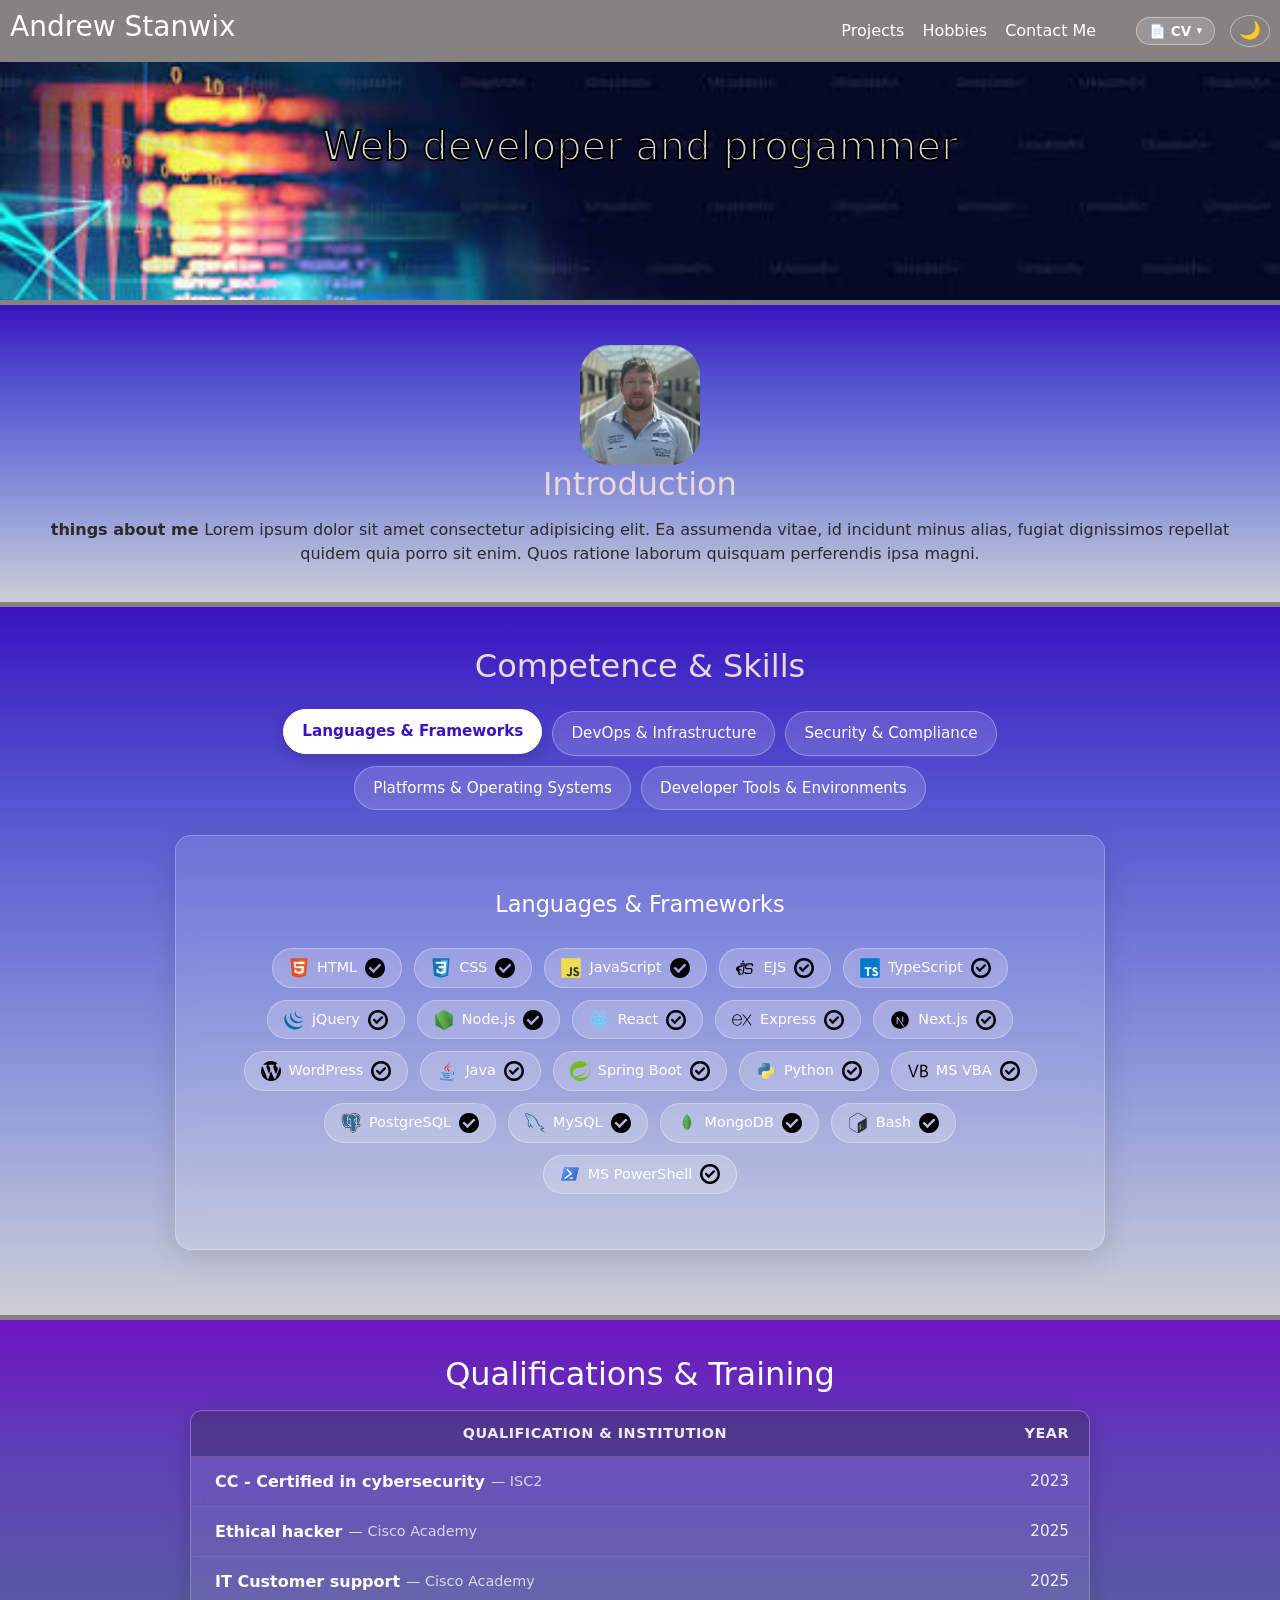
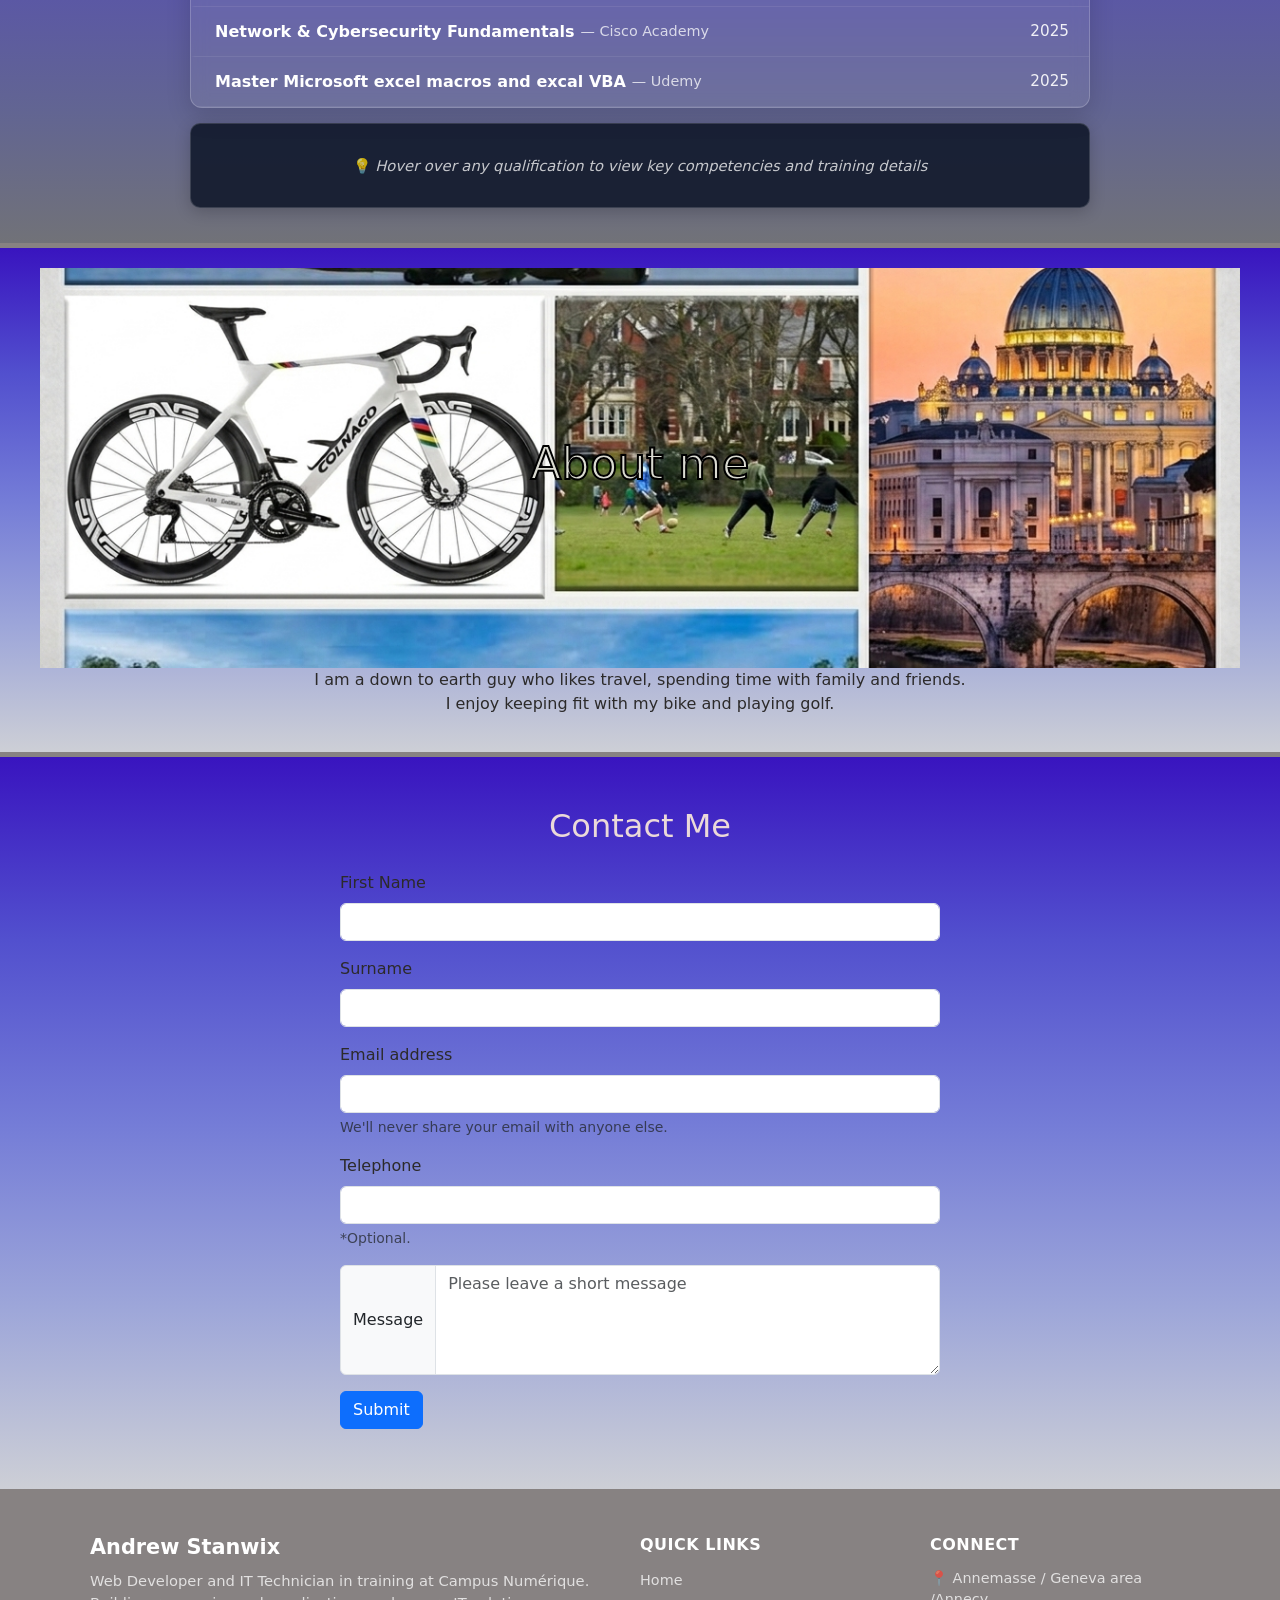
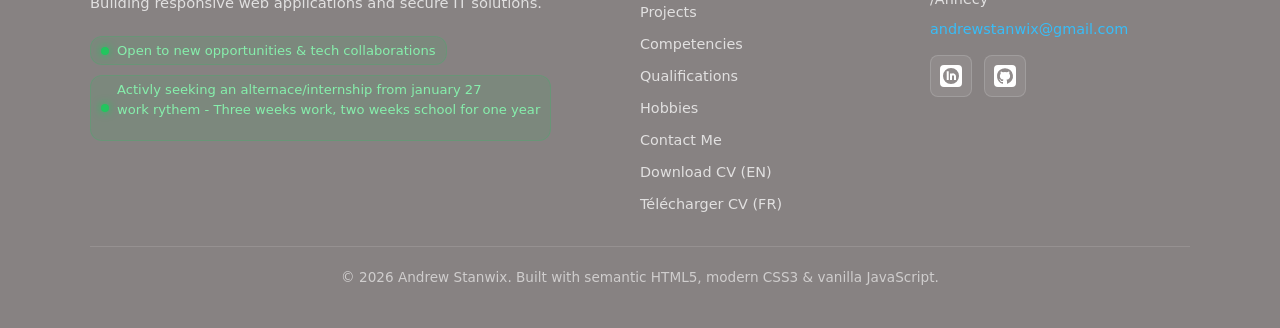
==== commit c497879d: "big commit of many aspects of the site, new assests, images, contact form connected." ====
--- a/index.html
+++ b/index.html
@@ -77,39 +77,41 @@
         </div>
     </section>
         <section class="part" id="section3">
-            <h2>Qualification</h2>
-        <table>
-            <thead>
-                <tr>
-                <th>Qualification</th>
-                <th>Date</th>
-            </tr>
-            </thead>
-        <tbody>
-             <tr>
-                <th>Technican IT - IFAGE</th>
-                <th>2025</th>
-            </tr>
-             <tr>
-                <th>Web development - IFAGE</th>
-                <th>2024</th>
-            </tr>
-             <tr>
-                <th>SQL bootcamp - Udemy</th>
-                <th>2024</th>
-            </tr>
-             <tr>
-                <th>BASH - Udemy</th>
-                <th>2024</th>
-            </tr>
-             <tr>
-                <th>Web developer bootcamp - Udemy</th>
-                <th>2023</th>
-            </tr>
-            
-        </tbody>
-    </table>
-    </section>
+            <div class="qualifications-container">
+                <h2 class="subtitle2">Qualifications &amp; Training</h2>
+                <!-- <p class="qualifications-subtext">Continuous scroll of recent degrees, certifications, and technical bootcamps.</p> -->
+
+                <!-- 5-item visible viewport ticker -->
+                <div class="qualifications-ticker-wrapper" id="qualifications-ticker-wrapper">
+                    <div class="qualifications-header-row">
+                        <span class="col-main">Qualification &amp; Institution</span>
+                        <span class="col-date">Year</span>
+                    </div>
+                    <div class="qualifications-viewport" id="qualifications-viewport" tabindex="0" role="region" aria-label="Qualifications scrollable list">
+                        <ul class="qualifications-list" id="qualifications-list">
+                            <!-- Populated dynamically via loadQualifications() from data/qualifications.json -->
+                        </ul>
+                    </div>
+                </div>
+
+                <!-- Interactive Tooltip Bar: updates on hover -->
+                <div class="qualification-tooltip-bar" id="qualification-tooltip-bar" aria-live="polite">
+                    <div class="tooltip-bar-placeholder" id="tooltip-placeholder">
+                        💡 <em>Hover over any qualification to view key competencies and training details</em>
+                    </div>
+                    <div class="tooltip-bar-content" id="tooltip-content" style="display: none;">
+                        <div class="tooltip-bar-heading">
+                            <span class="tooltip-qual-title" id="tooltip-qual-title"></span>
+                            <span class="tooltip-qual-meta" id="tooltip-qual-meta"></span>
+                        </div>
+                        <div class="tooltip-competence-row">
+                            <strong>Key Competencies:</strong> <span id="tooltip-competence-text"></span>
+                        </div>
+                        <p class="tooltip-description-row" id="tooltip-description-text"></p>
+                    </div>
+                </div>
+            </div>
+        </section>
     <section class="part" id="section4">
         <div id="background">
             <h2 class="subtitle">About me</h2>
@@ -122,7 +124,7 @@
     <section class="part" id="contact">
         <div class="contact-container">
             <h2 class="subtitle2">Contact Me</h2>
-            <form action="https://httpbin.org/get" method="get">
+            <form id="contact-form" action="https://script.google.com/macros/s/AKfycbx0s3inMQuMjFVEU53y8H9cHlNfiRYw88yaouYpcotQbCNAalw4mTDifSUX_2MjLmtJ/exec" method="post">
                 <div class="mb-3">
                     <label for="name" class="form-label">First Name</label>
                     <input type="text" class="form-control" id="name" name="name">
--- a/styles.css
+++ b/styles.css
@@ -16,11 +16,11 @@
     --color-accent-purple: blueviolet;
 
     /* --- Surfaces & Backgrounds --- */
-    --color-bg-header: rgb(192, 187, 187);
-    --color-bg-nav: rgb(192, 187, 187);
-    --color-bg-menu-mobile: gray;
-    --color-bg-footer: rgb(192, 187, 187);
-    --color-border-divider: rgb(192, 187, 187);
+    --color-bg-header: rgb(135, 130, 130);
+    --color-bg-nav: rgb(135, 130, 130);
+    --color-bg-menu-mobile: rgb(110, 105, 105);
+    --color-bg-footer: rgb(135, 130, 130);
+    --color-border-divider: rgb(135, 130, 130);
 
     /* --- Typography Colors --- */
     --color-text-dark: rgb(44, 42, 42);
@@ -128,6 +128,135 @@
 .theme-toggle-btn:hover {
     background: rgba(255, 255, 255, 0.15);
     transform: scale(1.1);
+}
+
+/* Header CV Dropdown */
+.cv-dropdown {
+    position: relative;
+    display: inline-flex;
+    align-items: center;
+    z-index: 1002;
+    flex-shrink: 0;
+}
+
+.cv-btn,
+.cv-dropdown-toggle {
+    display: inline-flex;
+    align-items: center;
+    gap: 5px;
+    background-color: rgba(255, 255, 255, 0.16);
+    border: 1px solid rgba(255, 255, 255, 0.4);
+    border-radius: 20px;
+    color: var(--color-text-white);
+    padding: 5px 12px;
+    font-size: 0.85rem;
+    font-weight: 600;
+    text-decoration: none;
+    transition: var(--transition-smooth);
+    cursor: pointer;
+    font-family: inherit;
+    line-height: 1.2;
+    z-index: 1001;
+}
+
+.cv-btn:hover,
+.cv-dropdown-toggle:hover,
+.cv-dropdown.open .cv-dropdown-toggle {
+    background-color: rgba(255, 255, 255, 0.3);
+    color: var(--color-text-white);
+    border-color: var(--color-text-white);
+    transform: translateY(-1px);
+}
+
+.dropdown-caret {
+    font-size: 0.7rem;
+    line-height: 1;
+    display: inline-block;
+    transition: transform 0.2s ease;
+}
+
+.cv-dropdown.open .dropdown-caret {
+    transform: rotate(180deg);
+}
+
+.cv-dropdown-menu {
+    display: none;
+    position: absolute;
+    top: calc(100% + 8px);
+    right: 0;
+    background: #ffffff;
+    min-width: 170px;
+    border-radius: 10px;
+    box-shadow: 0 10px 25px rgba(0, 0, 0, 0.18);
+    border: 1px solid rgba(0, 0, 0, 0.12);
+    padding: 6px 0;
+    z-index: 1050;
+    animation: fadeInDropdown 0.2s ease;
+}
+
+@keyframes fadeInDropdown {
+    from { opacity: 0; transform: translateY(-6px); }
+    to { opacity: 1; transform: translateY(0); }
+}
+
+.cv-dropdown.open .cv-dropdown-menu,
+.cv-dropdown:hover .cv-dropdown-menu,
+.cv-dropdown:focus-within .cv-dropdown-menu {
+    display: block;
+}
+
+.cv-dropdown-item {
+    display: flex;
+    align-items: center;
+    gap: 8px;
+    padding: 9px 16px;
+    color: #1e293b;
+    text-decoration: none;
+    font-size: 0.88rem;
+    font-weight: 600;
+    transition: background-color 0.15s ease, color 0.15s ease;
+}
+
+.cv-dropdown-item:hover,
+.cv-dropdown-item:focus {
+    background-color: #f1f5f9;
+    color: var(--color-primary);
+}
+
+[data-theme="dark"] .cv-dropdown-menu {
+    background: #1e293b;
+    border-color: #334155;
+    box-shadow: 0 10px 25px rgba(0, 0, 0, 0.45);
+}
+
+[data-theme="dark"] .cv-dropdown-item {
+    color: #f1f5f9;
+}
+
+[data-theme="dark"] .cv-dropdown-item:hover,
+[data-theme="dark"] .cv-dropdown-item:focus {
+    background-color: #334155;
+    color: #38bdf8;
+}
+
+/* Mobile Menu CV items */
+.menu-cv-header {
+    font-size: 0.82rem;
+    font-weight: 700;
+    opacity: 0.85;
+    padding: 8px 10px 2px;
+    border-top: 1px solid rgba(255, 255, 255, 0.25);
+    text-align: center;
+    color: var(--color-text-white);
+    list-style: none;
+}
+.menu-cv-item {
+    list-style: none;
+}
+.menu-cv-item a {
+    font-size: 0.88rem !important;
+    display: inline-block;
+    padding: 4px 8px;
 }
 
 /* end nav bar and header */
@@ -160,6 +289,7 @@
 }
 .subtitle2 {
     color: var(--color-text-light);
+    margin-bottom: 15px;
 }
 #section2, #section3, #section4, #contact, #projects {
     scroll-margin-top: 60px;
@@ -434,19 +564,214 @@
     margin-left: 10px;
     margin-right: 10px;
 }
+/* ==========================================================================
+   Section 3: Qualifications Continuous Ticker & Tooltip Bar
+   ========================================================================== */
 #section3 {
     background-color: var(--color-accent-purple);
     background-image: var(--gradient-section-purple);
-    color: var(--color-text-light);
-}
-#section3 thead th {
-    font-size: 20px;
-}
-#section3 tbody th {
-    font-weight: 100;
-}
-#section3 h2, #contact h1 {
-    display: none;
+    color: var(--color-text-white);
+    padding: 35px 20px;
+}
+
+.qualifications-container {
+    max-width: 900px;
+    margin: 0 auto;
+    width: 100%;
+}
+
+.qualifications-container .subtitle2 {
+    color: var(--color-text-white);
+    margin-bottom: 16px;
+    text-align: center;
+}
+
+.qualifications-subtext {
+    font-size: 0.95rem;
+    color: rgba(255, 255, 255, 0.85);
+    margin-bottom: 20px;
+    text-align: center;
+}
+
+.qualifications-ticker-wrapper {
+    background: rgba(255, 255, 255, 0.08);
+    backdrop-filter: blur(8px);
+    border: 1px solid rgba(255, 255, 255, 0.2);
+    border-radius: 12px;
+    overflow: hidden;
+    box-shadow: 0 8px 24px rgba(0, 0, 0, 0.15);
+}
+
+.qualifications-header-row {
+    display: flex;
+    justify-content: space-between;
+    padding: 12px 20px;
+    background: rgba(0, 0, 0, 0.25);
+    border-bottom: 1px solid rgba(255, 255, 255, 0.15);
+    font-weight: 700;
+    font-size: 0.9rem;
+    letter-spacing: 0.5px;
+    text-transform: uppercase;
+    color: rgba(255, 255, 255, 0.9);
+}
+
+.qualifications-header-row .col-main {
+    flex: 1;
+}
+
+.qualifications-header-row .col-date {
+    width: 90px;
+    text-align: right;
+}
+
+/* 5 visible items: 5 * 50px = 250px */
+.qualifications-viewport {
+    height: 250px;
+    overflow: hidden;
+    position: relative;
+    outline: none;
+}
+
+.qualifications-viewport:focus-visible {
+    box-shadow: inset 0 0 0 2px var(--color-primary);
+}
+
+.qualifications-list {
+    list-style: none;
+    margin: 0;
+    padding: 0;
+    width: 100%;
+    will-change: transform;
+}
+
+.qualification-row {
+    display: flex;
+    justify-content: space-between;
+    align-items: center;
+    height: 50px;
+    padding: 0 20px;
+    border-bottom: 1px solid rgba(255, 255, 255, 0.08);
+    box-sizing: border-box;
+    cursor: pointer;
+    transition: background-color 0.2s ease, border-left-color 0.2s ease;
+    border-left: 4px solid transparent;
+}
+
+.qualification-row:hover,
+.qualification-row.active-hover,
+.qualification-row:focus {
+    background-color: rgba(255, 255, 255, 0.18);
+    border-left-color: #38bdf8;
+    outline: none;
+}
+
+.qual-col-main {
+    display: flex;
+    align-items: center;
+    gap: 6px;
+    flex: 1;
+    overflow: hidden;
+    white-space: nowrap;
+    text-overflow: ellipsis;
+}
+
+.qual-title-text {
+    font-weight: 600;
+    font-size: 1rem;
+    color: var(--color-text-white);
+}
+
+.qual-school-text {
+    color: rgba(255, 255, 255, 0.75);
+    font-size: 0.9rem;
+}
+
+.qual-col-date {
+    width: 90px;
+    text-align: right;
+    font-weight: 500;
+    color: rgba(255, 255, 255, 0.9);
+    font-size: 0.95rem;
+}
+
+/* Interactive Tooltip Bar */
+.qualification-tooltip-bar {
+    margin-top: 15px;
+    background: rgba(15, 23, 42, 0.88);
+    border: 1px solid rgba(255, 255, 255, 0.15);
+    border-radius: 10px;
+    padding: 16px 20px;
+    min-height: 85px;
+    display: flex;
+    flex-direction: column;
+    justify-content: center;
+    box-shadow: 0 4px 16px rgba(0, 0, 0, 0.2);
+    transition: var(--theme-transition);
+}
+
+.tooltip-bar-placeholder {
+    color: rgba(255, 255, 255, 0.75);
+    font-size: 0.92rem;
+    text-align: center;
+}
+
+.tooltip-bar-heading {
+    display: flex;
+    justify-content: space-between;
+    align-items: center;
+    margin-bottom: 8px;
+    padding-bottom: 6px;
+    border-bottom: 1px solid rgba(255, 255, 255, 0.12);
+}
+
+.tooltip-qual-title {
+    font-size: 1.05rem;
+    font-weight: 700;
+    color: #38bdf8;
+}
+
+.tooltip-qual-meta {
+    font-size: 0.85rem;
+    color: rgba(255, 255, 255, 0.75);
+}
+
+.tooltip-competence-row {
+    font-size: 0.9rem;
+    color: var(--color-text-white);
+    margin-bottom: 6px;
+    line-height: 1.4;
+}
+
+.tooltip-competence-row strong {
+    color: #facc15;
+}
+
+.tooltip-description-row {
+    font-size: 0.85rem;
+    color: rgba(255, 255, 255, 0.82);
+    margin: 0;
+    line-height: 1.4;
+}
+
+/* Dark mode for section 3 */
+[data-theme="dark"] #section3 {
+    background: linear-gradient(135deg, #1e1b4b 0%, #0f172a 100%);
+}
+
+[data-theme="dark"] .qualifications-ticker-wrapper {
+    background: rgba(15, 23, 42, 0.6);
+    border-color: rgba(255, 255, 255, 0.1);
+}
+
+[data-theme="dark"] .qualification-row:hover,
+[data-theme="dark"] .qualification-row.active-hover {
+    background-color: rgba(255, 255, 255, 0.1);
+    border-left-color: #60a5fa;
+}
+
+[data-theme="dark"] .qualification-tooltip-bar {
+    background: rgba(15, 23, 42, 0.95);
+    border-color: rgba(96, 165, 250, 0.3);
 }
 /* end section 3 */
 
@@ -499,19 +824,504 @@
 }
 /* end hobbie page */
 
+/* ==========================================================================
+   Enriched Footer Styles
+   ========================================================================== */
 footer {
     background-color: var(--color-bg-footer);
-    display: flex;
-    color: var(--color-text-light);
-    justify-content: space-between;
-    align-items: center;
-}
-footer div {
-    margin-right: 45px;
-}
-footer svg path {
-    fill: var(--color-text-dark);
-    transition: fill 0.3s ease;
+    color: var(--color-text-white);
+    padding: 45px 20px 25px;
+    border-top: 1px solid var(--color-border-divider);
+    display: block;
+}
+
+.footer-container {
+    max-width: 1100px;
+    margin: 0 auto;
+    width: 100%;
+}
+
+.footer-grid {
+    display: grid;
+    grid-template-columns: 2fr 1fr 1fr;
+    gap: 30px;
+    margin-bottom: 30px;
+}
+
+.footer-title {
+    font-size: 1.3rem;
+    font-weight: 700;
+    margin-bottom: 10px;
+    color: var(--color-text-white);
+}
+
+.footer-desc {
+    font-size: 0.92rem;
+    color: rgba(255, 255, 255, 0.75);
+    line-height: 1.5;
+    margin-bottom: 12px;
+}
+
+.footer-status {
+    display: inline-flex;
+    align-items: center;
+    gap: 8px;
+    font-size: 0.82rem;
+    color: #86efac;
+    background: rgba(34, 197, 94, 0.1);
+    padding: 4px 10px;
+    border-radius: 12px;
+    border: 1px solid rgba(34, 197, 94, 0.2);
+    margin-top: 10px;
+}
+
+.status-dot {
+    width: 8px;
+    height: 8px;
+    background-color: #22c55e;
+    border-radius: 50%;
+    box-shadow: 0 0 8px #22c55e;
+}
+
+.footer-subtitle {
+    font-size: 1rem;
+    font-weight: 700;
+    margin-bottom: 14px;
+    color: var(--color-text-white);
+    text-transform: uppercase;
+    letter-spacing: 0.5px;
+}
+
+.footer-links ul {
+    list-style: none;
+    padding: 0;
+    margin: 0;
+    display: flex;
+    flex-direction: column;
+    gap: 8px;
+}
+
+.footer-links a {
+    color: rgba(255, 255, 255, 0.75);
+    text-decoration: none;
+    font-size: 0.9rem;
+    transition: color 0.2s ease;
+}
+
+.footer-links a:hover {
+    color: #38bdf8;
+}
+
+.footer-contact p {
+    font-size: 0.9rem;
+    color: rgba(255, 255, 255, 0.75);
+    margin-bottom: 8px;
+}
+
+.footer-email {
+    color: #38bdf8;
+    text-decoration: none;
+    font-weight: 500;
+}
+
+.footer-email:hover {
+    text-decoration: underline;
+}
+
+.footer-socials {
+    display: flex;
+    gap: 12px;
+    margin-top: 14px;
+}
+
+.footer-socials a {
+    display: inline-flex;
+    padding: 8px;
+    background: rgba(255, 255, 255, 0.08);
+    border-radius: 8px;
+    border: 1px solid rgba(255, 255, 255, 0.15);
+    transition: all 0.2s ease;
+}
+
+.footer-socials a:hover {
+    background: rgba(255, 255, 255, 0.2);
+    transform: translateY(-2px);
+}
+
+.footer-socials svg path {
+    fill: #ffffff;
+}
+
+.footer-bottom {
+    border-top: 1px solid rgba(255, 255, 255, 0.12);
+    padding-top: 20px;
+    text-align: center;
+    font-size: 0.85rem;
+    color: rgba(255, 255, 255, 0.6);
+}
+
+/* ==========================================================================
+   Projects Page Category Tabs & Card Grid
+   ========================================================================== */
+#projects {
+    padding: 30px 20px 60px;
+    background-color: var(--color-bg-page, #f8fafc);
+}
+
+[data-theme="dark"] #projects {
+    background-color: #0f172a;
+}
+
+.projects-section-wrapper {
+    max-width: 1200px;
+    margin: 0 auto;
+}
+
+#projects .subtitle2 {
+    color: #0f172a;
+    font-weight: 700;
+}
+
+[data-theme="dark"] #projects .subtitle2 {
+    color: #f8fafc;
+}
+
+.projects-subtext {
+    font-size: 1rem;
+    color: #334155;
+    margin-bottom: 25px;
+}
+
+[data-theme="dark"] .projects-subtext {
+    color: #94a3b8;
+}
+
+/* 4 Category Selector Squares */
+.project-categories-grid {
+    display: grid;
+    grid-template-columns: repeat(4, 1fr);
+    gap: 16px;
+    margin-bottom: 35px;
+}
+
+.project-category-card {
+    background: #ffffff;
+    border: 2px solid rgba(0, 0, 0, 0.08);
+    border-radius: 12px;
+    padding: 22px 15px;
+    cursor: pointer;
+    display: flex;
+    flex-direction: column;
+    align-items: center;
+    justify-content: center;
+    gap: 8px;
+    text-align: center;
+    transition: all 0.25s ease;
+    box-shadow: 0 4px 12px rgba(0, 0, 0, 0.04);
+}
+
+.project-category-card:hover {
+    transform: translateY(-3px);
+    box-shadow: 0 8px 20px rgba(0, 0, 0, 0.08);
+    border-color: var(--color-primary);
+}
+
+.project-category-card.active {
+    background: var(--color-primary);
+    border-color: var(--color-primary);
+    color: #ffffff;
+    box-shadow: 0 8px 20px rgba(18, 76, 151, 0.3);
+}
+
+.project-category-card .cat-icon {
+    font-size: 2.2rem;
+    line-height: 1;
+}
+
+.project-category-card .cat-title {
+    font-size: 1.05rem;
+    font-weight: 700;
+    color: #0f172a;
+}
+
+.project-category-card .cat-count {
+    background: rgba(0, 0, 0, 0.08);
+    color: #334155;
+    font-size: 0.78rem;
+    font-weight: 700;
+    padding: 2px 8px;
+    border-radius: 10px;
+}
+
+.project-category-card.active .cat-title,
+.project-category-card.active .cat-count {
+    color: #ffffff;
+}
+
+.project-category-card.active .cat-count {
+    background: rgba(255, 255, 255, 0.25);
+}
+
+/* Dark mode category cards */
+[data-theme="dark"] .project-category-card {
+    background: #1e293b;
+    border-color: #334155;
+    color: #f1f5f9;
+}
+
+[data-theme="dark"] .project-category-card .cat-title {
+    color: #f1f5f9;
+}
+
+[data-theme="dark"] .project-category-card .cat-count {
+    background: rgba(255, 255, 255, 0.1);
+    color: #cbd5e1;
+}
+
+[data-theme="dark"] .project-category-card:hover {
+    border-color: #60a5fa;
+}
+
+[data-theme="dark"] .project-category-card.active {
+    background: #1e40af;
+    border-color: #3b82f6;
+    color: #ffffff;
+}
+
+[data-theme="dark"] .project-category-card.active .cat-title,
+[data-theme="dark"] .project-category-card.active .cat-count {
+    color: #ffffff;
+}
+
+/* Dynamic Projects Grid: 3 across on desktop (> 1024px) */
+.projects-grid {
+    display: grid;
+    grid-template-columns: repeat(6, 1fr);
+    gap: 25px;
+}
+
+.project-card {
+    grid-column: span 2;
+    background: #ffffff;
+    border: 1px solid rgba(0, 0, 0, 0.1);
+    border-radius: 14px;
+    overflow: hidden;
+    display: flex;
+    flex-direction: column;
+    box-shadow: 0 4px 16px rgba(0, 0, 0, 0.05);
+    transition: transform 0.25s ease, box-shadow 0.25s ease;
+}
+
+/* 3-column desktop: 1 orphan card on bottom row spans 100% and displays centered */
+.project-card.project-card-span-full {
+    grid-column: 1 / -1;
+    justify-self: center;
+    width: 100%;
+    max-width: 420px;
+    margin: 0 auto;
+}
+
+/* 3-column desktop: 2 cards on bottom row are centered by starting at column 2 */
+.project-card.project-card-pair-start {
+    grid-column: 2 / span 2;
+}
+
+.project-card:hover {
+    transform: translateY(-4px);
+    box-shadow: 0 12px 28px rgba(0, 0, 0, 0.12);
+}
+
+[data-theme="dark"] .project-card {
+    background: #1e293b;
+    border-color: #334155;
+}
+
+/* Tablet / Medium screens: 2 across above 700px up to 1024px */
+@media (max-width: 1024px) {
+    .projects-grid {
+        grid-template-columns: repeat(2, minmax(0, 1fr));
+        gap: 20px;
+    }
+    .project-card {
+        grid-column: auto;
+    }
+    .project-card.project-card-pair-start {
+        grid-column: auto;
+    }
+    .project-card.project-card-span-full {
+        grid-column: 1 / -1;
+        justify-self: center;
+        width: 100%;
+        max-width: 585px;
+        margin: 0 auto;
+    }
+}
+
+/* Mobile: 1 across at 700px and below */
+@media (max-width: 700px) {
+    .projects-grid {
+        grid-template-columns: 1fr;
+        gap: 20px;
+    }
+    .project-card {
+        grid-column: auto;
+    }
+    .project-card.project-card-pair-start {
+        grid-column: auto;
+    }
+    .project-card.project-card-span-full {
+        grid-column: auto;
+        max-width: 100%;
+        margin: 0;
+    }
+}
+
+.project-card-image-wrapper {
+    width: 100%;
+    height: 205px;
+    overflow: hidden;
+    background: #0f172a;
+    display: flex;
+    align-items: center;
+    justify-content: center;
+    padding: 8px;
+    border-bottom: 1px solid rgba(0, 0, 0, 0.08);
+}
+
+[data-theme="dark"] .project-card-image-wrapper {
+    background: #020617;
+    border-bottom-color: #334155;
+}
+
+.project-card-img {
+    width: 100%;
+    height: 100%;
+    object-fit: contain;
+    transition: transform 0.3s ease;
+}
+
+.project-card:hover .project-card-img {
+    transform: scale(1.02);
+}
+
+.project-card-body {
+    padding: 20px;
+    display: flex;
+    flex-direction: column;
+    flex: 1;
+}
+
+.project-category-badge {
+    align-self: flex-start;
+    font-size: 0.75rem;
+    font-weight: 700;
+    text-transform: uppercase;
+    letter-spacing: 0.5px;
+    padding: 3px 8px;
+    border-radius: 6px;
+    background: #e0e7ff;
+    color: #3730a3;
+    margin-bottom: 10px;
+}
+
+[data-theme="dark"] .project-category-badge {
+    background: #312e81;
+    color: #c7d2fe;
+}
+
+.project-card-title {
+    font-size: 1.25rem;
+    font-weight: 700;
+    margin: 0 0 8px 0;
+    color: #0f172a;
+}
+
+[data-theme="dark"] .project-card-title {
+    color: #f8fafc;
+}
+
+.project-card-desc {
+    font-size: 0.92rem;
+    color: #334155;
+    line-height: 1.55;
+    flex: 1;
+    margin-bottom: 15px;
+}
+
+[data-theme="dark"] .project-card-desc {
+    color: #cbd5e1;
+}
+
+.project-tags {
+    display: flex;
+    flex-wrap: wrap;
+    gap: 6px;
+    margin-bottom: 18px;
+}
+
+.project-tag-pill {
+    font-size: 0.75rem;
+    padding: 3px 8px;
+    background: #f1f5f9;
+    color: #334155;
+    border: 1px solid #e2e8f0;
+    border-radius: 4px;
+    font-weight: 600;
+}
+
+[data-theme="dark"] .project-tag-pill {
+    background: #334155;
+    color: #cbd5e1;
+    border-color: #475569;
+}
+
+.project-card-actions {
+    display: flex;
+    gap: 10px;
+    margin-top: auto;
+}
+
+.btn-project {
+    flex: 1;
+    text-align: center;
+    padding: 8px 14px;
+    border-radius: 8px;
+    font-size: 0.88rem;
+    font-weight: 600;
+    text-decoration: none;
+    transition: all 0.2s ease;
+}
+
+.btn-demo {
+    background-color: var(--color-primary);
+    color: #ffffff;
+}
+
+.btn-demo:hover {
+    background-color: var(--color-primary-dark);
+    color: #ffffff;
+}
+
+.btn-github {
+    background-color: transparent;
+    border: 1px solid #cbd5e1;
+    color: var(--color-text-dark);
+}
+
+.btn-github:hover {
+    background-color: #f1f5f9;
+    border-color: #94a3b8;
+    color: var(--color-text-dark);
+}
+
+[data-theme="dark"] .btn-github {
+    border-color: #475569;
+    color: #f1f5f9;
+}
+
+[data-theme="dark"] .btn-github:hover {
+    background-color: #334155;
+    color: #f1f5f9;
 }
 
 /* Dark mode component overrides */
@@ -550,12 +1360,22 @@
         right: 85px;
         top: 10px;
     }
+    .cv-dropdown {
+        position: absolute;
+        right: 130px;
+        top: 10px;
+    }
+    .cv-btn,
+    .cv-dropdown-toggle {
+        padding: 4px 10px;
+        font-size: 0.8rem;
+    }
     #menu {
         display: none;
         position: absolute;
         top: 75px;
         right: 10px;
-        width: 35%;
+        width: 45%;
         background-color: var(--color-bg-menu-mobile);
         color: var(--color-text-white);
         flex-direction: column;
@@ -563,13 +1383,30 @@
         margin: 0;
         padding: 0;
         margin-top: 3%;
+        border-radius: 8px;
+        box-shadow: 0 8px 24px rgba(0, 0, 0, 0.3);
     }
     nav li {
-        padding: 4px;
+        padding: 6px 4px;
         margin: 0;
     }
     #menu-toggle:checked ~ #menu {
         display: flex;
+    }
+    .project-categories-grid {
+        grid-template-columns: repeat(2, 1fr);
+        gap: 12px;
+    }
+    .footer-grid {
+        grid-template-columns: 1fr;
+        gap: 25px;
+    }
+    .qualifications-header-row,
+    .qualification-row {
+        padding: 0 12px;
+    }
+    .qual-school-text {
+        display: none;
     }
 }
 /* end mobile  */
@@ -597,6 +1434,21 @@
         font-size: 0.76rem;
         padding: 6px 10px;
         min-height: 34px;
+    }
+    nav h3 {
+        font-size: 1rem;
+        max-width: 130px;
+        overflow: hidden;
+        text-overflow: ellipsis;
+        white-space: nowrap;
+    }
+    .cv-dropdown {
+        right: 125px;
+    }
+    .cv-btn,
+    .cv-dropdown-toggle {
+        padding: 3px 8px;
+        font-size: 0.75rem;
     }
 }
 
@@ -619,6 +1471,16 @@
         position: absolute;
         right: 85px;
         top: 10px;
+    }
+    .cv-dropdown {
+        position: absolute;
+        right: 130px;
+        top: 10px;
+    }
+    .cv-btn,
+    .cv-dropdown-toggle {
+        padding: 4px 10px;
+        font-size: 0.8rem;
     }
     #menu {
         display: none;
@@ -634,6 +1496,8 @@
         padding: 0;
         margin-top: 2%;
         font-size: 20px;
+        border-radius: 8px;
+        box-shadow: 0 8px 24px rgba(0, 0, 0, 0.3);
     }
     nav li {
         padding: 4px;
@@ -641,6 +1505,16 @@
     }
     #menu-toggle:checked ~ #menu {
         display: flex;
+    }
+    .project-categories-grid {
+        grid-template-columns: repeat(2, 1fr);
+        gap: 15px;
+    }
+    .footer-grid {
+        grid-template-columns: 1fr 1fr;
+    }
+    .footer-about {
+        grid-column: span 2;
     }
     /* end nav et menu */
     /* ipad sections */
@@ -659,6 +1533,12 @@
     }
     #section4 #background {
         height: 500px;
+    }
+    #section4 #paragraph {
+        height: 300px;
+    }
+    #section4 #background h2 {
+        font-size: 55px;
     }
     /* end ipad sections */
     /* contact form ipad */
@@ -681,17 +1561,20 @@
     }
     .nav-wide {
         display: inline;
+        margin-left: 12px;
+    }
+    .cv-dropdown,
+    .cv-btn {
+        position: static;
+        margin-left: 15px;
     }
     .theme-toggle-btn {
         position: static;
-        margin-left: 10px;
+        margin-left: 12px;
     }
     nav h3 {
-        padding-right: 36%;
-    }
-    /* a.nav-wide {
-        padding-left: 6px;
-    } */
+        margin-right: auto;
+    }
     #banner {
         height: 300px;
         font-size: 30px;
@@ -718,13 +1601,19 @@
     }
     .nav-wide {
         display: inline;
+        margin-left: 18px;
+    }
+    .cv-dropdown,
+    .cv-btn {
+        position: static;
+        margin-left: 20px;
     }
     .theme-toggle-btn {
         position: static;
         margin-left: 15px;
     }
     nav h3 {
-        padding-right: 55%;
+        margin-right: auto;
     }
     #banner {
         height: 300px;
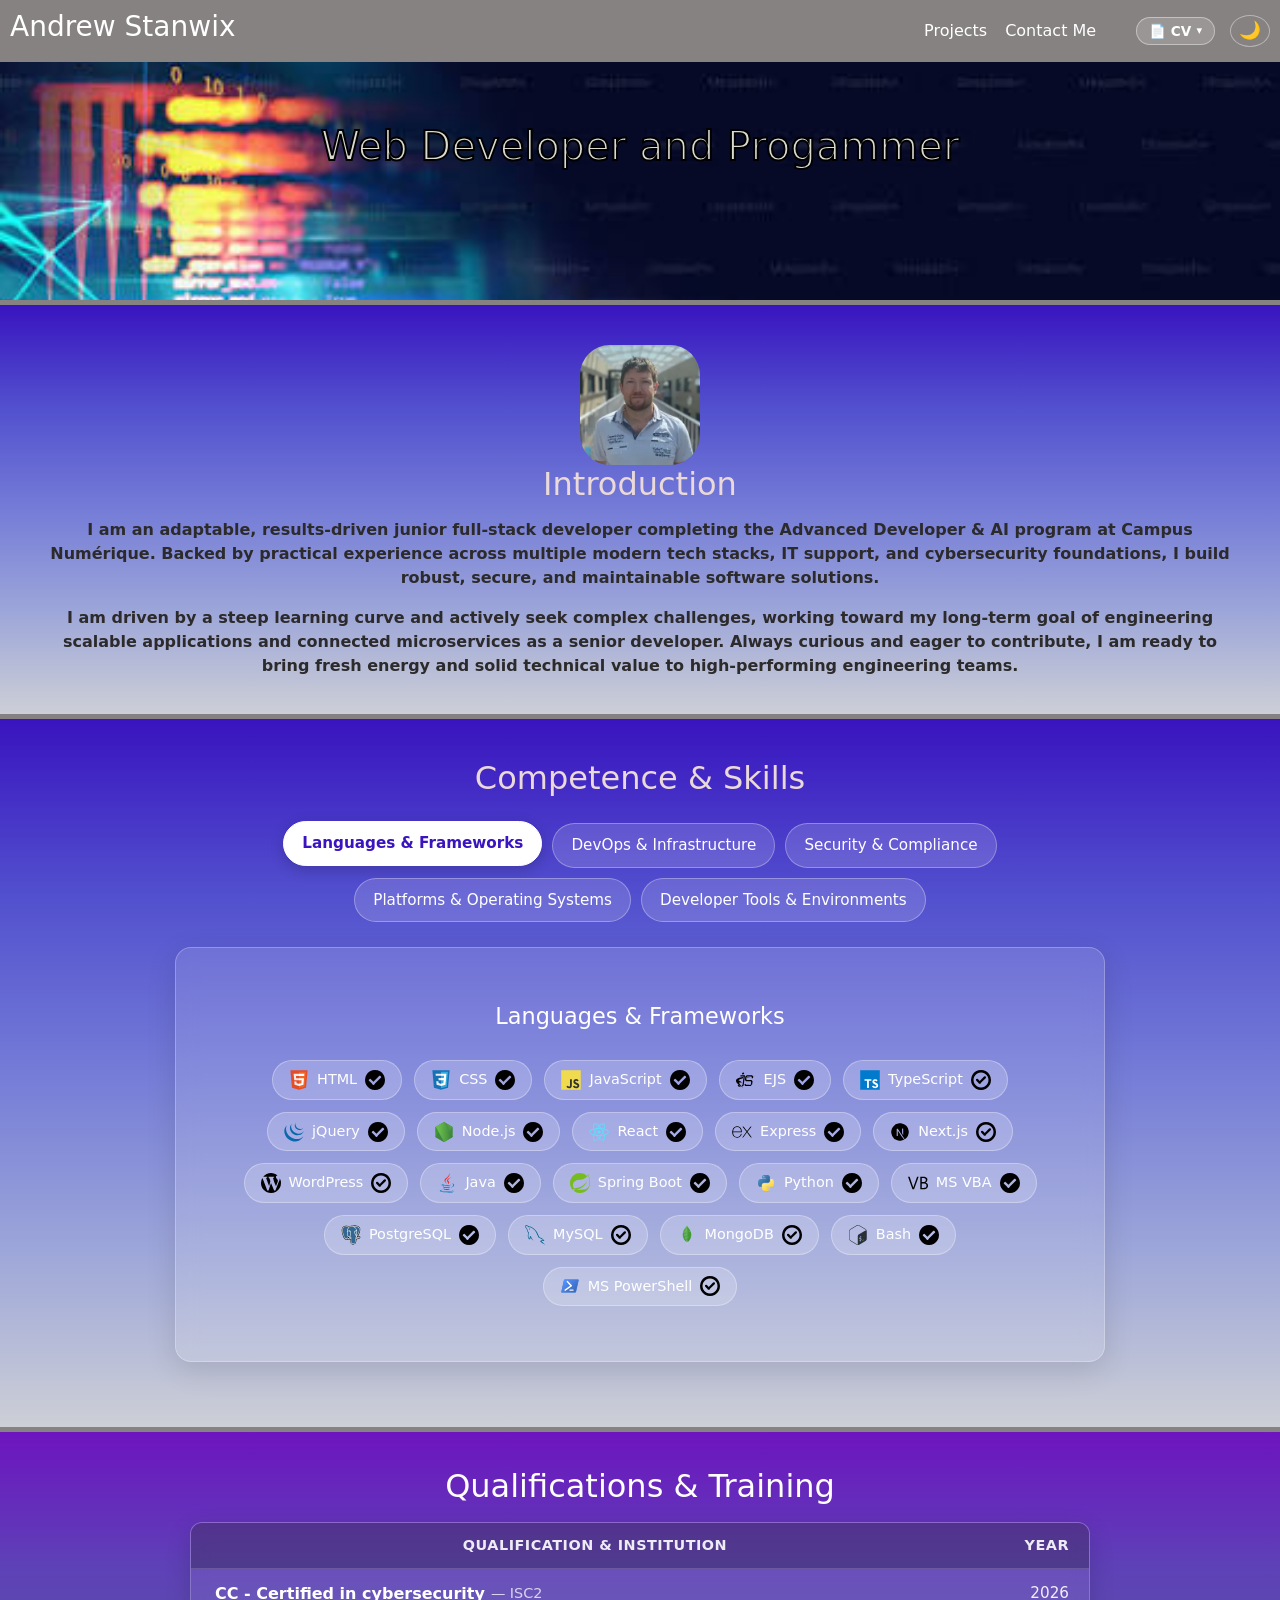
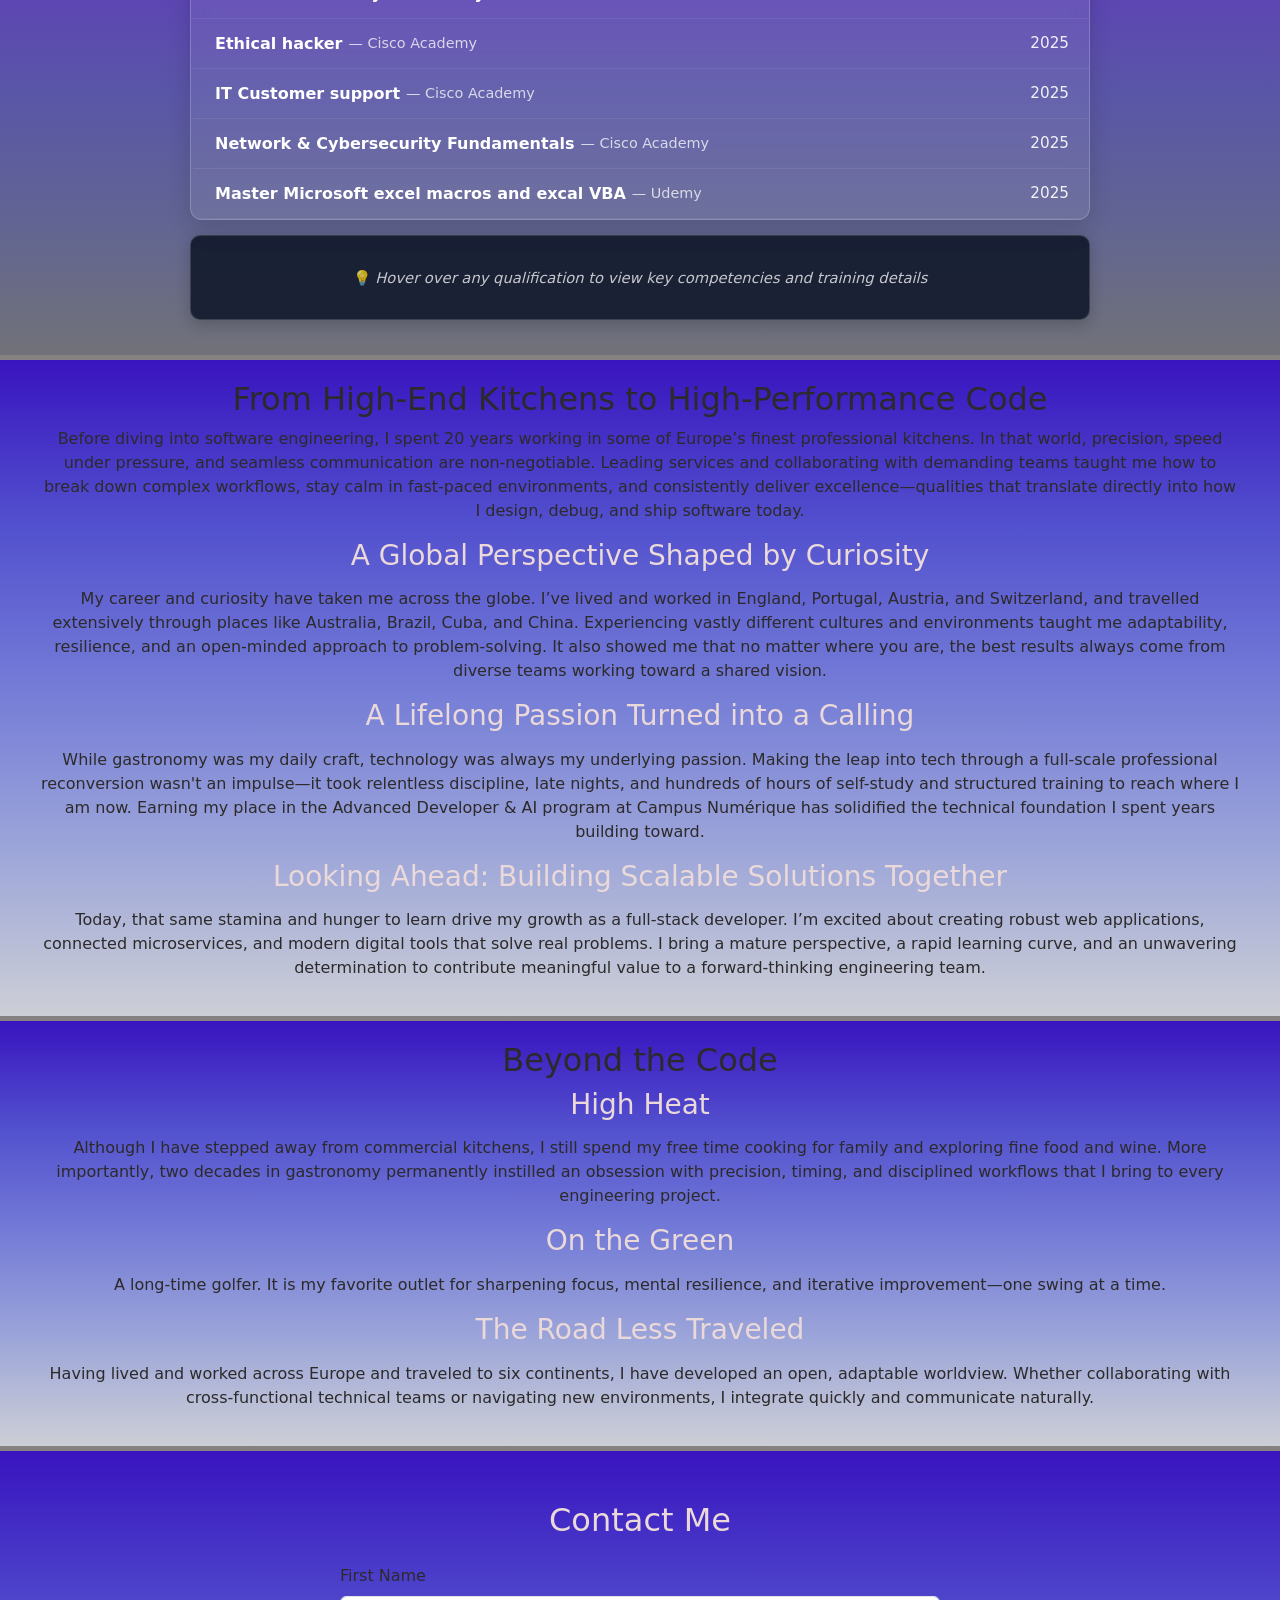
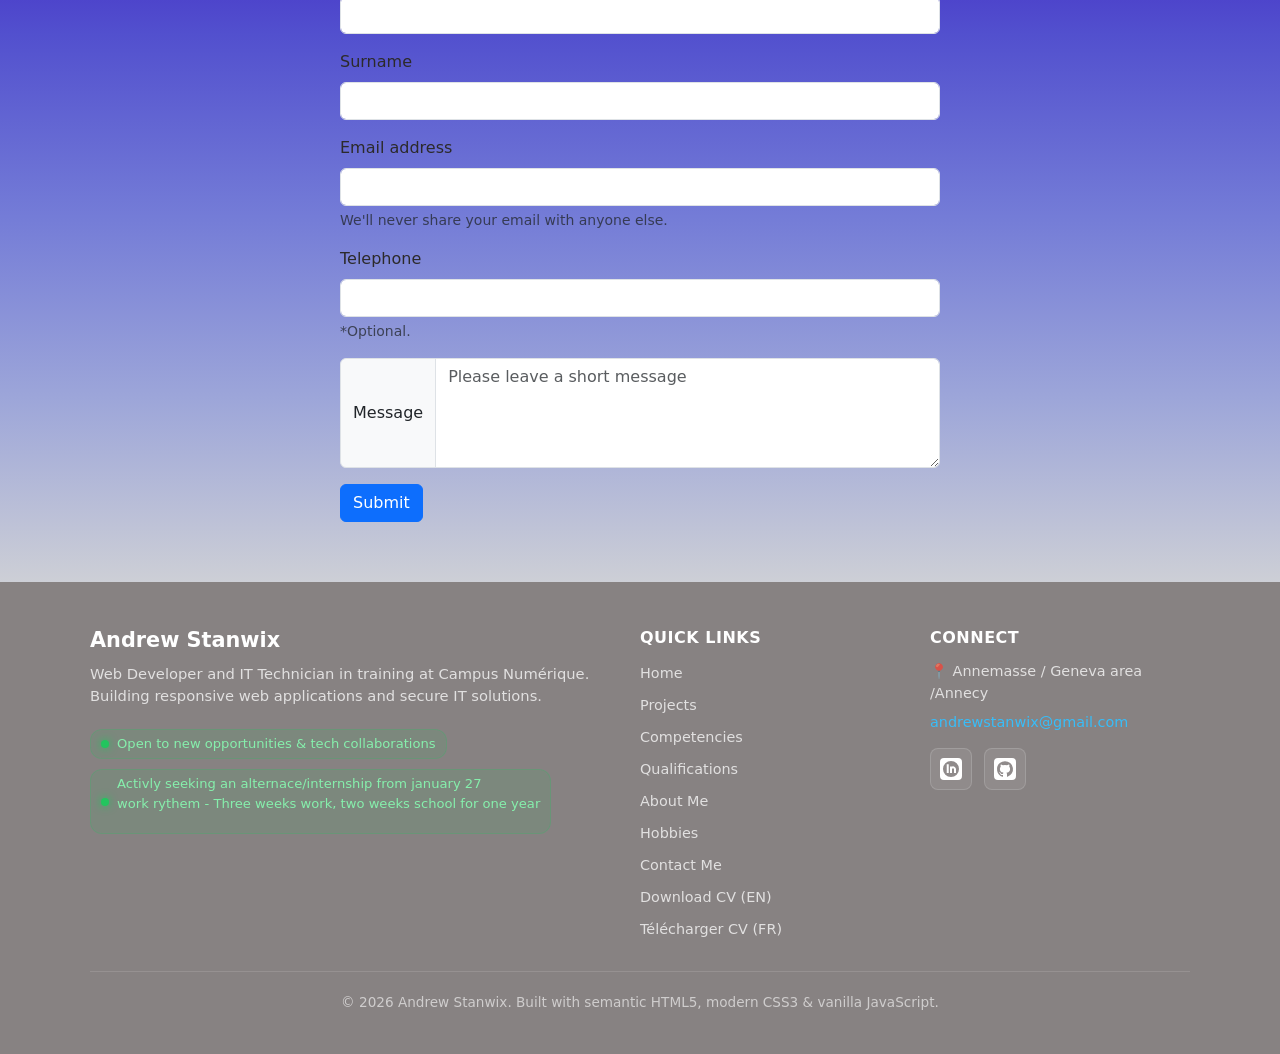
==== commit d5fd86a5: "site V1 compleate, ready for live test environment, feature: CV EN & FR added, hobby page deleted an" ====
--- a/index.html
+++ b/index.html
@@ -16,7 +16,7 @@
 <body>
     <header id="site-header"></header>
     <div id="banner" style="margin: 0;">
-        <h1>Web developer and progammer</h1>
+        <h1>Web Developer and Progammer</h1>
         
     </div>
     
@@ -24,7 +24,8 @@
     <div >
         <img src="image/andrew_campus2.png" alt="Andrew's profile pic">
         <h2 class="subtitle2">Introduction</h2>
-        <p><strong> things about me </strong>Lorem ipsum dolor sit amet consectetur adipisicing elit. Ea assumenda vitae, id incidunt minus alias, fugiat dignissimos repellat quidem quia porro sit enim. Quos ratione laborum quisquam perferendis ipsa magni.</p>
+        <p class="intro"><strong>I am an adaptable, results-driven junior full-stack developer completing the Advanced Developer &amp; AI program at Campus Numérique. Backed by practical experience across multiple modern tech stacks, IT support, and cybersecurity foundations, I build robust, secure, and maintainable software solutions.</strong></p>
+        <p class="intro"><strong>I am driven by a steep learning curve and actively seek complex challenges, working toward my long-term goal of engineering scalable applications and connected microservices as a senior developer. Always curious and eager to contribute, I am ready to bring fresh energy and solid technical value to high-performing engineering teams.</strong></p>
     </div>
     </section>
    
@@ -113,12 +114,37 @@
             </div>
         </section>
     <section class="part" id="section4">
-        <div id="background">
-            <h2 class="subtitle">About me</h2>
+        <div class="about-container">
+            <h2 class="about-title">From High-End Kitchens to High-Performance Code</h2>
+            <div class="about-content">
+                <p>Before diving into software engineering, I spent 20 years working in some of Europe’s finest professional kitchens. In that world, precision, speed under pressure, and seamless communication are non-negotiable. Leading services and collaborating with demanding teams taught me how to break down complex workflows, stay calm in fast-paced environments, and consistently deliver excellence—qualities that translate directly into how I design, debug, and ship software today.</p>
+
+                <h3 class="subtitle2">A Global Perspective Shaped by Curiosity</h3>
+                <p>My career and curiosity have taken me across the globe. I’ve lived and worked in England, Portugal, Austria, and Switzerland, and travelled extensively through places like Australia, Brazil, Cuba, and China. Experiencing vastly different cultures and environments taught me adaptability, resilience, and an open-minded approach to problem-solving. It also showed me that no matter where you are, the best results always come from diverse teams working toward a shared vision.</p>
+
+                <h3 class="subtitle2">A Lifelong Passion Turned into a Calling</h3>
+                <p>While gastronomy was my daily craft, technology was always my underlying passion. Making the leap into tech through a full-scale professional reconversion wasn't an impulse—it took relentless discipline, late nights, and hundreds of hours of self-study and structured training to reach where I am now. Earning my place in the Advanced Developer &amp; AI program at Campus Numérique has solidified the technical foundation I spent years building toward.</p>
+
+                <h3 class="subtitle2">Looking Ahead: Building Scalable Solutions Together</h3>
+                <p>Today, that same stamina and hunger to learn drive my growth as a full-stack developer. I’m excited about creating robust web applications, connected microservices, and modern digital tools that solve real problems. I bring a mature perspective, a rapid learning curve, and an unwavering determination to contribute meaningful value to a forward-thinking engineering team.</p>
+            </div>
         </div>
-        <div id="paragraph">
-        <p>I am a down to earth guy who likes travel, spending time with family and friends. <br> I enjoy keeping fit with my bike and playing golf. </p>
-    </div>
+    </section>
+
+    <section class="part" id="section5">
+        <div class="about-container" id="hobbies">
+            <h2 class="about-title">Beyond the Code</h2>
+            <div class="about-content">
+                <h3 class="subtitle2">High Heat</h3>
+                <p>Although I have stepped away from commercial kitchens, I still spend my free time cooking for family and exploring fine food and wine. More importantly, two decades in gastronomy permanently instilled an obsession with precision, timing, and disciplined workflows that I bring to every engineering project.</p>
+
+                <h3 class="subtitle2">On the Green</h3>
+                <p>A long-time golfer. It is my favorite outlet for sharpening focus, mental resilience, and iterative improvement—one swing at a time.</p>
+
+                <h3 class="subtitle2">The Road Less Traveled</h3>
+                <p>Having lived and worked across Europe and traveled to six continents, I have developed an open, adaptable worldview. Whether collaborating with cross-functional technical teams or navigating new environments, I integrate quickly and communicate naturally.</p>
+            </div>
+        </div>
     </section>
 
     <section class="part" id="contact">
--- a/styles.css
+++ b/styles.css
@@ -101,8 +101,30 @@
     text-decoration: none;
     color: var(--color-text-white);
 }
-#menu-toggle, .burger-menu {
+#menu-toggle {
     display: none;
+}
+.burger-menu {
+    display: none;
+    align-items: center;
+    justify-content: center;
+    cursor: pointer;
+    padding: 4px;
+    border-radius: 6px;
+    height: 36px;
+    width: 36px;
+    transition: var(--transition-smooth);
+    flex-shrink: 0;
+    z-index: 1001;
+}
+.burger-menu:hover {
+    background: rgba(255, 255, 255, 0.15);
+}
+.burger-menu img {
+    width: 28px;
+    height: 28px;
+    object-fit: contain;
+    display: block;
 }
 .nav-wide {
     display: none;
@@ -488,27 +510,63 @@
 }
 
 .competence-badge::before {
-    content: attr(title);
+    content: attr(data-tooltip);
     position: absolute;
-    bottom: 100%;
+    bottom: calc(100% + 8px);
     left: 50%;
     transform: translateX(-50%);
-    background: rgba(0, 0, 0, 0.9);
-    color: var(--color-text-white);
-    padding: 8px 12px;
-    border-radius: 6px;
-    font-size: 0.8rem;
-    white-space: nowrap;
+    background: rgba(15, 23, 42, 0.95);
+    color: var(--color-text-white);
+    padding: 10px 14px;
+    border-radius: 8px;
+    font-size: 0.82rem;
+    white-space: pre-line;
     opacity: 0;
     visibility: hidden;
     transition: opacity 0.2s ease, visibility 0.2s ease;
-    margin-bottom: 8px;
-    max-width: 300px;
+    width: max-content;
+    max-width: min(340px, 85vw);
     text-align: center;
-    line-height: 1.4;
-}
-
-.competence-badge:hover::before {
+    line-height: 1.45;
+    box-shadow: 0 4px 16px rgba(0, 0, 0, 0.35);
+    pointer-events: none;
+    z-index: 100;
+}
+
+/* Fallback if data-tooltip is absent but title is provided */
+.competence-badge[title]:not([data-tooltip])::before {
+    content: attr(title);
+}
+
+/* Downward pointer arrow */
+.competence-badge::after {
+    content: '';
+    position: absolute;
+    bottom: calc(100% + 2px);
+    left: 50%;
+    transform: translateX(-50%);
+    border-width: 6px 6px 0 6px;
+    border-style: solid;
+    border-color: rgba(15, 23, 42, 0.95) transparent transparent transparent;
+    opacity: 0;
+    visibility: hidden;
+    transition: opacity 0.2s ease, visibility 0.2s ease;
+    pointer-events: none;
+    z-index: 100;
+}
+
+/* Suppress empty tooltips */
+.competence-badge:not([data-tooltip]):not([title])::before,
+.competence-badge:not([data-tooltip]):not([title])::after,
+.competence-badge[data-tooltip=""]::before,
+.competence-badge[data-tooltip=""]::after {
+    display: none;
+}
+
+.competence-badge:hover::before,
+.competence-badge:hover::after,
+.competence-badge:focus::before,
+.competence-badge:focus::after {
     opacity: 1;
     visibility: visible;
 }
@@ -541,7 +599,12 @@
 }
 
 [data-theme="dark"] .competence-badge::before {
-    background: rgba(15, 23, 42, 0.95);
+    background: rgba(15, 23, 42, 0.98);
+    border: 1px solid rgba(255, 255, 255, 0.15);
+}
+
+[data-theme="dark"] .competence-badge::after {
+    border-color: rgba(15, 23, 42, 0.98) transparent transparent transparent;
 }
 
 /* end section 2  */
@@ -1347,52 +1410,107 @@
 }
 
 /* end global  */
-@media (max-width: 575px) {
+/* ==========================================================================
+   Responsive Navigation (Screens <= 768px: Tablets & Mobile)
+   ========================================================================== */
+@media (max-width: 768px) {
+    nav {
+        padding: 10px 16px;
+        display: flex;
+        align-items: center;
+        justify-content: flex-start;
+        position: fixed;
+    }
+
+    nav h3 {
+        margin: 0;
+        margin-right: auto;
+        order: 1;
+    }
+
+    /* Hide desktop navigation links on tablet and mobile */
+    .nav-wide {
+        display: none !important;
+    }
+
+    /* Header buttons aligned in natural flex flow on the right */
+    .cv-dropdown {
+        position: static;
+        order: 2;
+        margin-left: 8px;
+    }
+
+    .cv-btn,
+    .cv-dropdown-toggle {
+        padding: 5px 11px;
+        font-size: 0.82rem;
+    }
+
+    .theme-toggle-btn {
+        position: static;
+        order: 3;
+        margin-left: 8px;
+        padding: 5px 8px;
+        font-size: 1rem;
+    }
+
     .burger-menu {
         display: flex;
+        align-items: center;
+        justify-content: center;
         cursor: pointer;
-        height: 45px;
-        position: absolute;
-        right: 30px;
-    }
-    .theme-toggle-btn {
-        position: absolute;
-        right: 85px;
-        top: 10px;
-    }
-    .cv-dropdown {
-        position: absolute;
-        right: 130px;
-        top: 10px;
-    }
-    .cv-btn,
-    .cv-dropdown-toggle {
-        padding: 4px 10px;
-        font-size: 0.8rem;
-    }
+        position: static;
+        order: 4;
+        margin-left: 10px;
+        height: 36px;
+        width: 36px;
+        padding: 4px;
+        border-radius: 6px;
+        transition: var(--transition-smooth);
+    }
+
+    .burger-menu:hover {
+        background: rgba(255, 255, 255, 0.15);
+    }
+
+    .burger-menu img {
+        width: 26px;
+        height: 26px;
+        object-fit: contain;
+        display: block;
+    }
+
+    /* Mobile & tablet collapsible menu */
     #menu {
         display: none;
         position: absolute;
-        top: 75px;
-        right: 10px;
-        width: 45%;
+        top: 100%;
+        right: 12px;
+        width: min(280px, 85vw);
         background-color: var(--color-bg-menu-mobile);
         color: var(--color-text-white);
         flex-direction: column;
         text-align: center;
         margin: 0;
-        padding: 0;
-        margin-top: 3%;
-        border-radius: 8px;
-        box-shadow: 0 8px 24px rgba(0, 0, 0, 0.3);
-    }
+        padding: 8px 0;
+        margin-top: 6px;
+        border-radius: 10px;
+        box-shadow: 0 10px 25px rgba(0, 0, 0, 0.35);
+        border: 1px solid rgba(255, 255, 255, 0.15);
+        z-index: 1040;
+    }
+
     nav li {
-        padding: 6px 4px;
+        padding: 6px 12px;
         margin: 0;
     }
+
     #menu-toggle:checked ~ #menu {
         display: flex;
     }
+}
+
+@media (max-width: 575px) {
     .project-categories-grid {
         grid-template-columns: repeat(2, 1fr);
         gap: 12px;
@@ -1435,20 +1553,34 @@
         padding: 6px 10px;
         min-height: 34px;
     }
+    nav {
+        padding: 8px 10px;
+    }
     nav h3 {
-        font-size: 1rem;
-        max-width: 130px;
+        font-size: 0.95rem;
+        max-width: 120px;
         overflow: hidden;
         text-overflow: ellipsis;
         white-space: nowrap;
     }
-    .cv-dropdown {
-        right: 125px;
-    }
     .cv-btn,
     .cv-dropdown-toggle {
-        padding: 3px 8px;
+        padding: 4px 8px;
         font-size: 0.75rem;
+    }
+    .theme-toggle-btn {
+        padding: 4px 6px;
+        font-size: 0.9rem;
+        margin-left: 5px;
+    }
+    .burger-menu {
+        margin-left: 6px;
+        height: 32px;
+        width: 32px;
+    }
+    .burger-menu img {
+        width: 22px;
+        height: 22px;
     }
 }
 
@@ -1459,53 +1591,6 @@
         margin-left: 10px;
         margin-right: 10px;
     }
-    /* css menu et nav */
-    .burger-menu {
-        display: flex;
-        cursor: pointer;
-        height: 45px;
-        position: absolute;
-        right: 30px;
-    }
-    .theme-toggle-btn {
-        position: absolute;
-        right: 85px;
-        top: 10px;
-    }
-    .cv-dropdown {
-        position: absolute;
-        right: 130px;
-        top: 10px;
-    }
-    .cv-btn,
-    .cv-dropdown-toggle {
-        padding: 4px 10px;
-        font-size: 0.8rem;
-    }
-    #menu {
-        display: none;
-        position: absolute;
-        top: 75px;
-        right: 10px;
-        width: 35%;
-        background-color: var(--color-bg-menu-mobile);
-        color: var(--color-text-white);
-        flex-direction: column;
-        text-align: center;
-        margin: 0;
-        padding: 0;
-        margin-top: 2%;
-        font-size: 20px;
-        border-radius: 8px;
-        box-shadow: 0 8px 24px rgba(0, 0, 0, 0.3);
-    }
-    nav li {
-        padding: 4px;
-        margin: 0;
-    }
-    #menu-toggle:checked ~ #menu {
-        display: flex;
-    }
     .project-categories-grid {
         grid-template-columns: repeat(2, 1fr);
         gap: 15px;
@@ -1516,7 +1601,6 @@
     .footer-about {
         grid-column: span 2;
     }
-    /* end nav et menu */
     /* ipad sections */
     #banner {
         height: 300px;
@@ -1559,6 +1643,9 @@
     #menu {
         display: none;
     }
+    .burger-menu {
+        display: none;
+    }
     .nav-wide {
         display: inline;
         margin-left: 12px;
@@ -1599,6 +1686,9 @@
     #menu {
         display: none;
     }
+    .burger-menu {
+        display: none;
+    }
     .nav-wide {
         display: inline;
         margin-left: 18px;
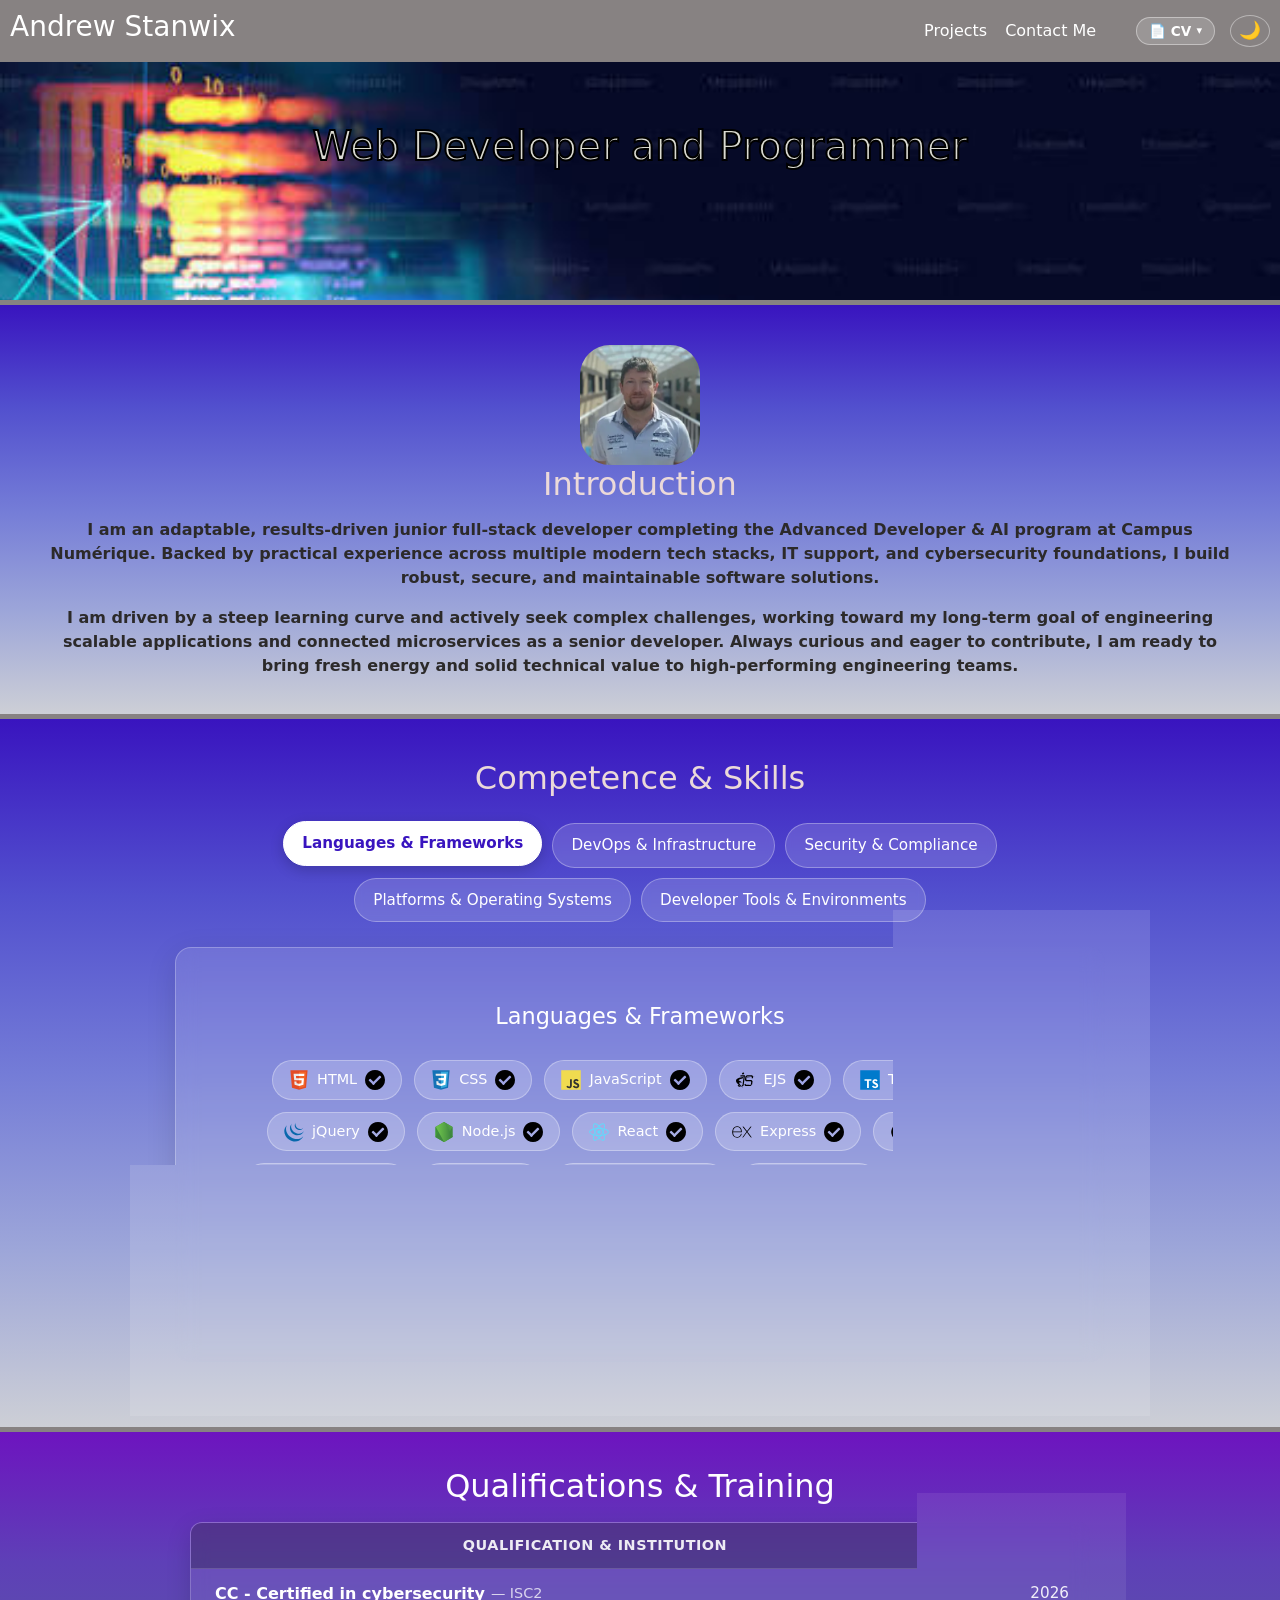
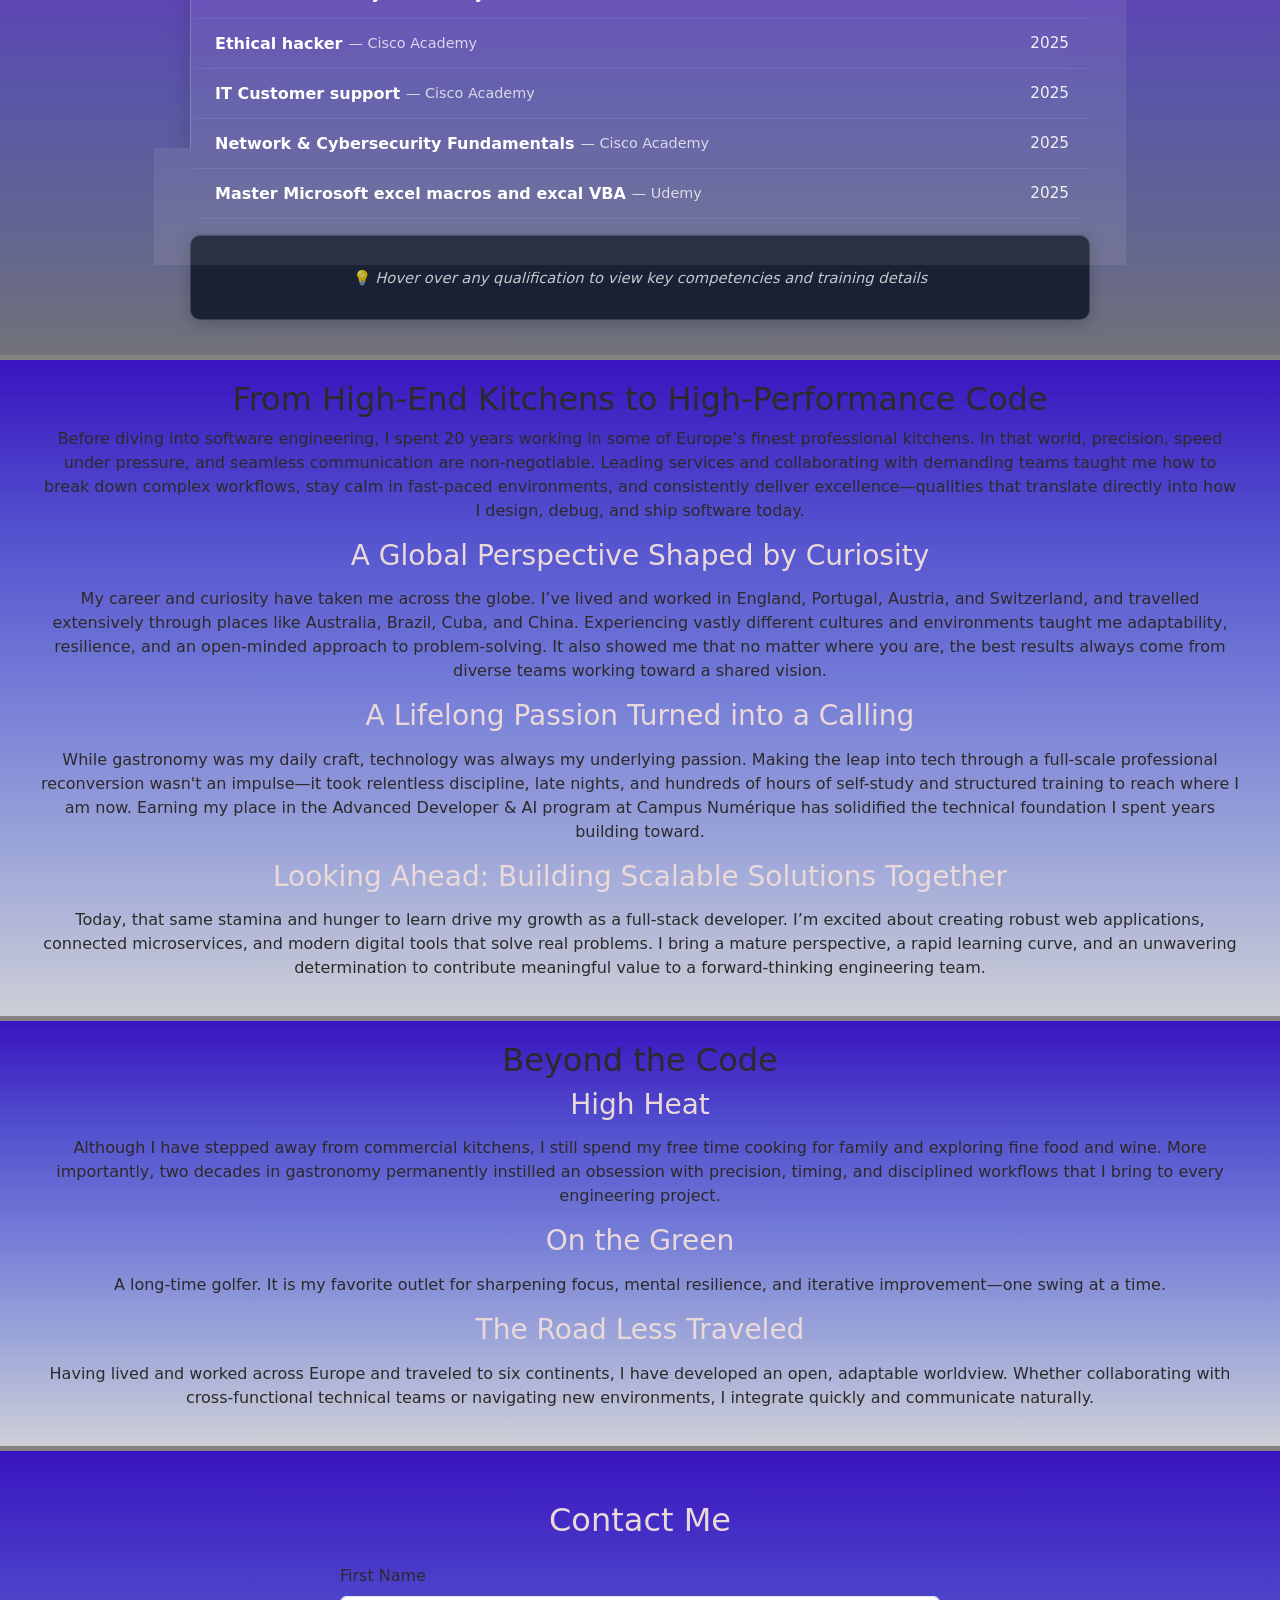
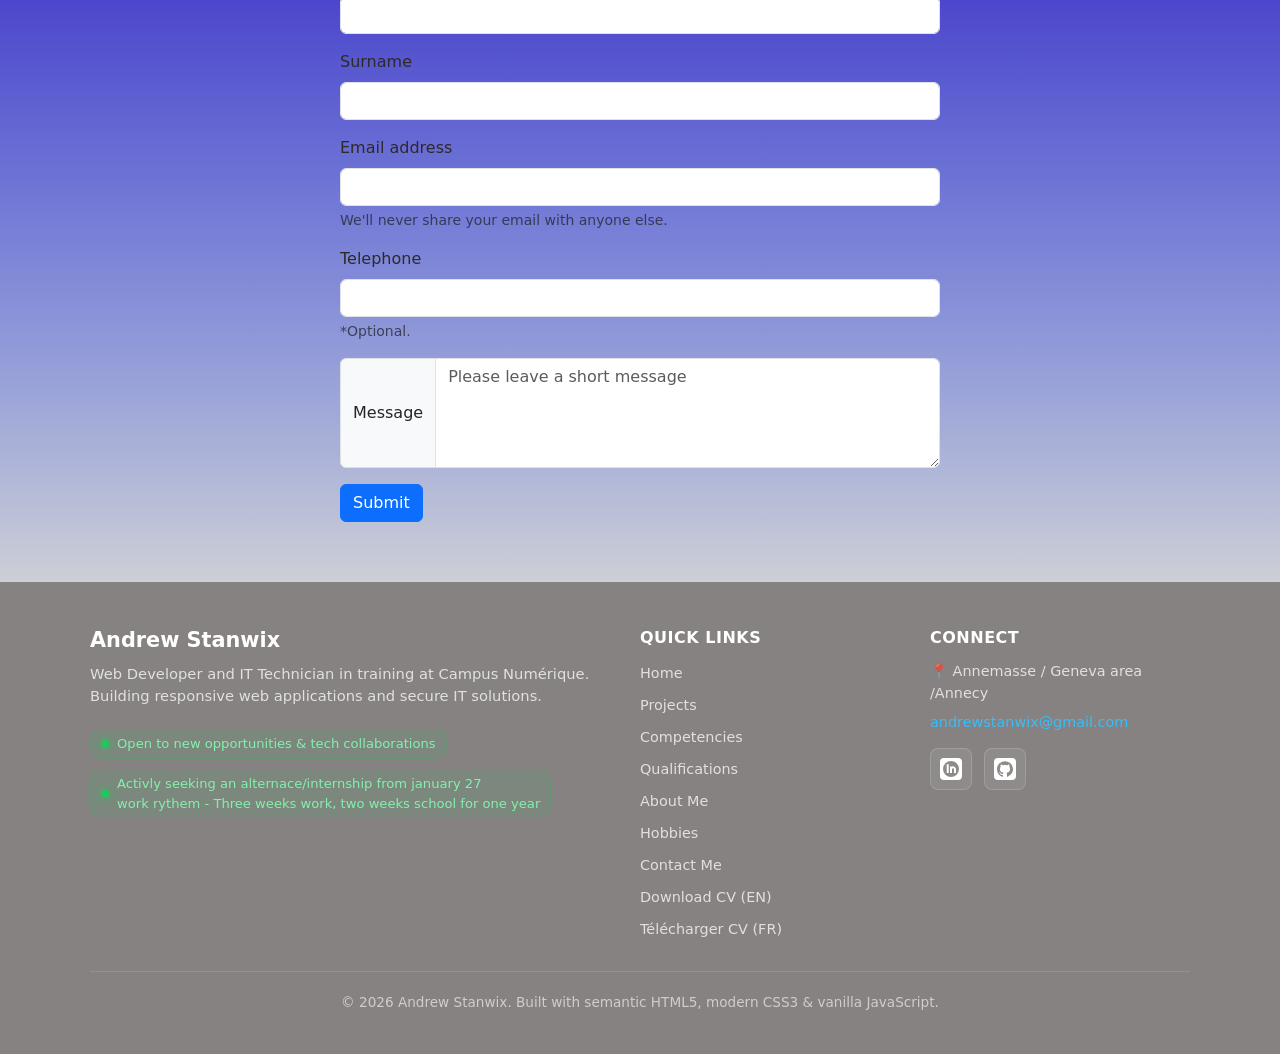
==== commit b1fa2684: "spelling error" ====
--- a/index.html
+++ b/index.html
@@ -16,7 +16,7 @@
 <body>
     <header id="site-header"></header>
     <div id="banner" style="margin: 0;">
-        <h1>Web Developer and Progammer</h1>
+        <h1>Web Developer and Programmer</h1>
         
     </div>
     
--- a/styles.css
+++ b/styles.css
@@ -1526,6 +1526,7 @@
     .qual-school-text {
         display: none;
     }
+    
 }
 /* end mobile  */
 
@@ -1545,6 +1546,9 @@
     .tabs-content {
         padding: 22px 16px;
     }
+    .footer-tag {
+        font-size: 12px;
+    }
 }
 
 @media (max-width: 420px) {
@@ -1591,6 +1595,9 @@
         margin-left: 10px;
         margin-right: 10px;
     }
+    .footer-tag {
+        font-size: 12px;
+    }
     .project-categories-grid {
         grid-template-columns: repeat(2, 1fr);
         gap: 15px;
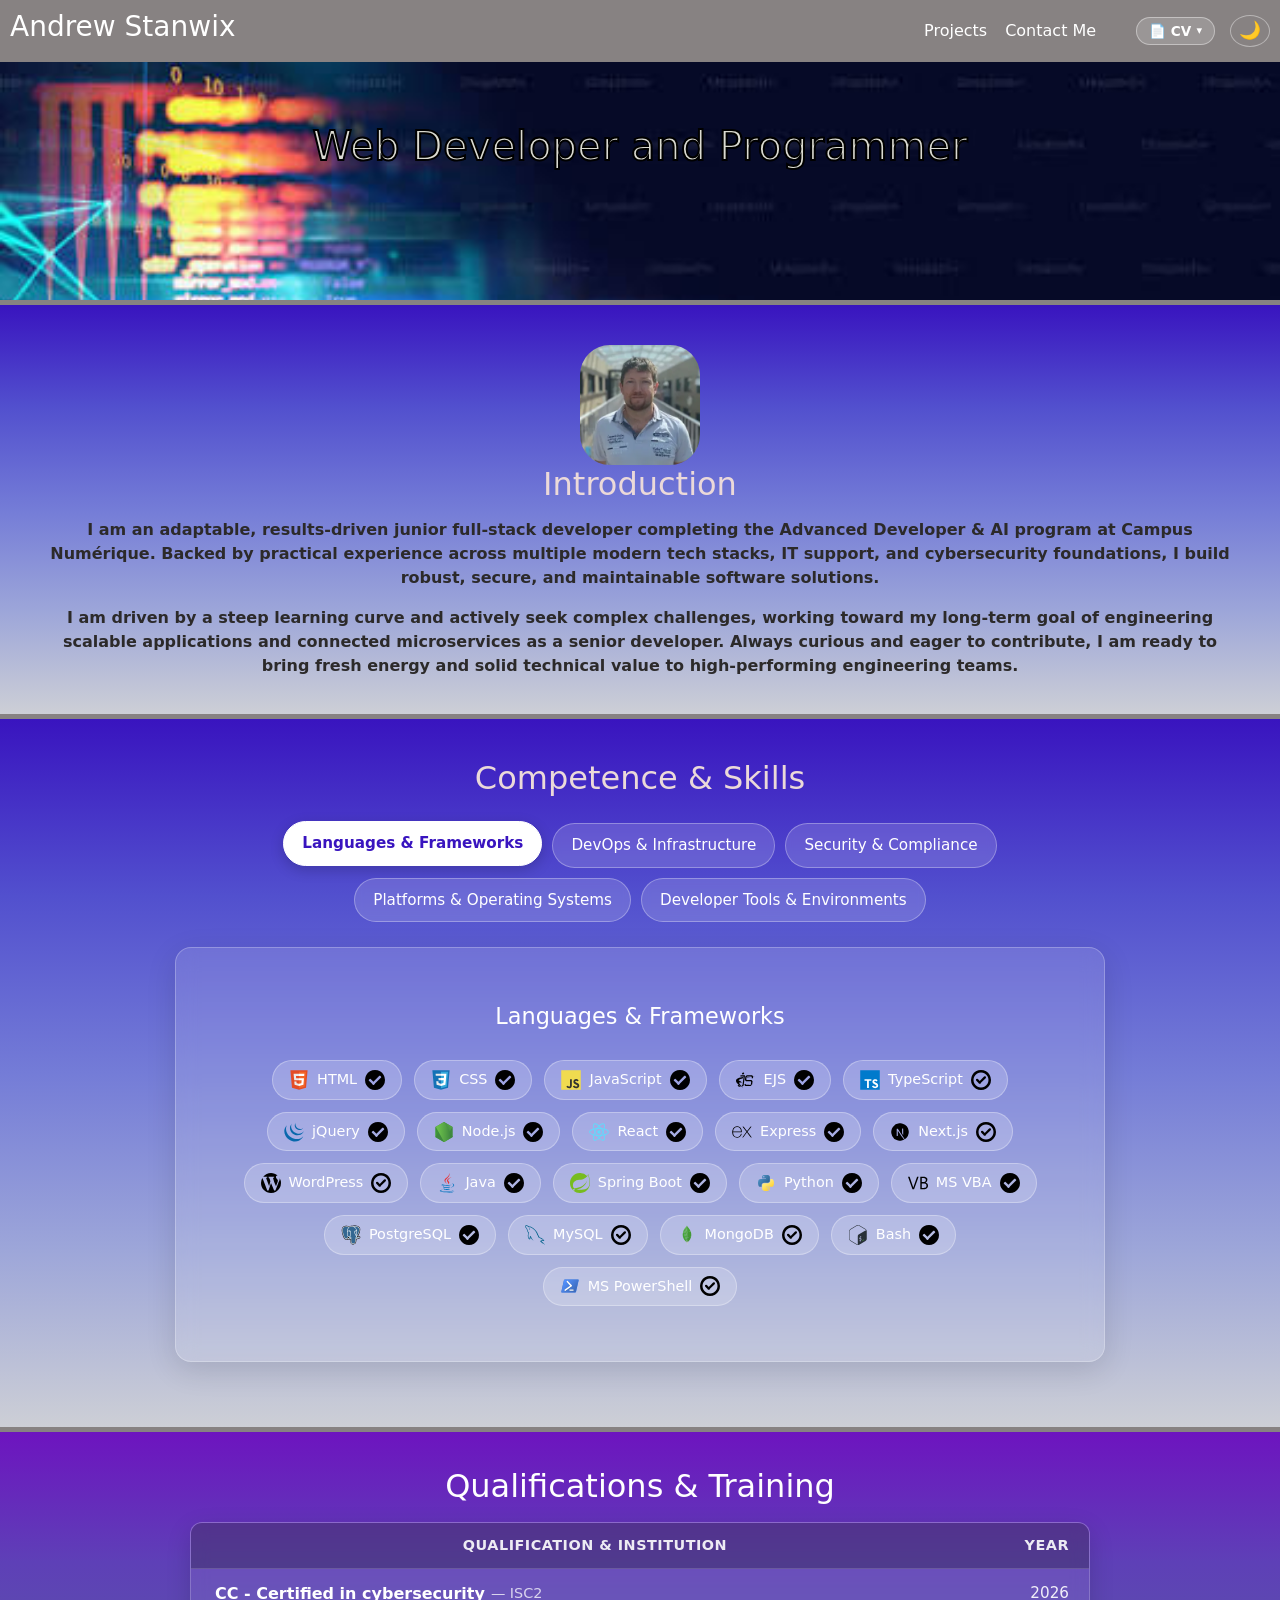
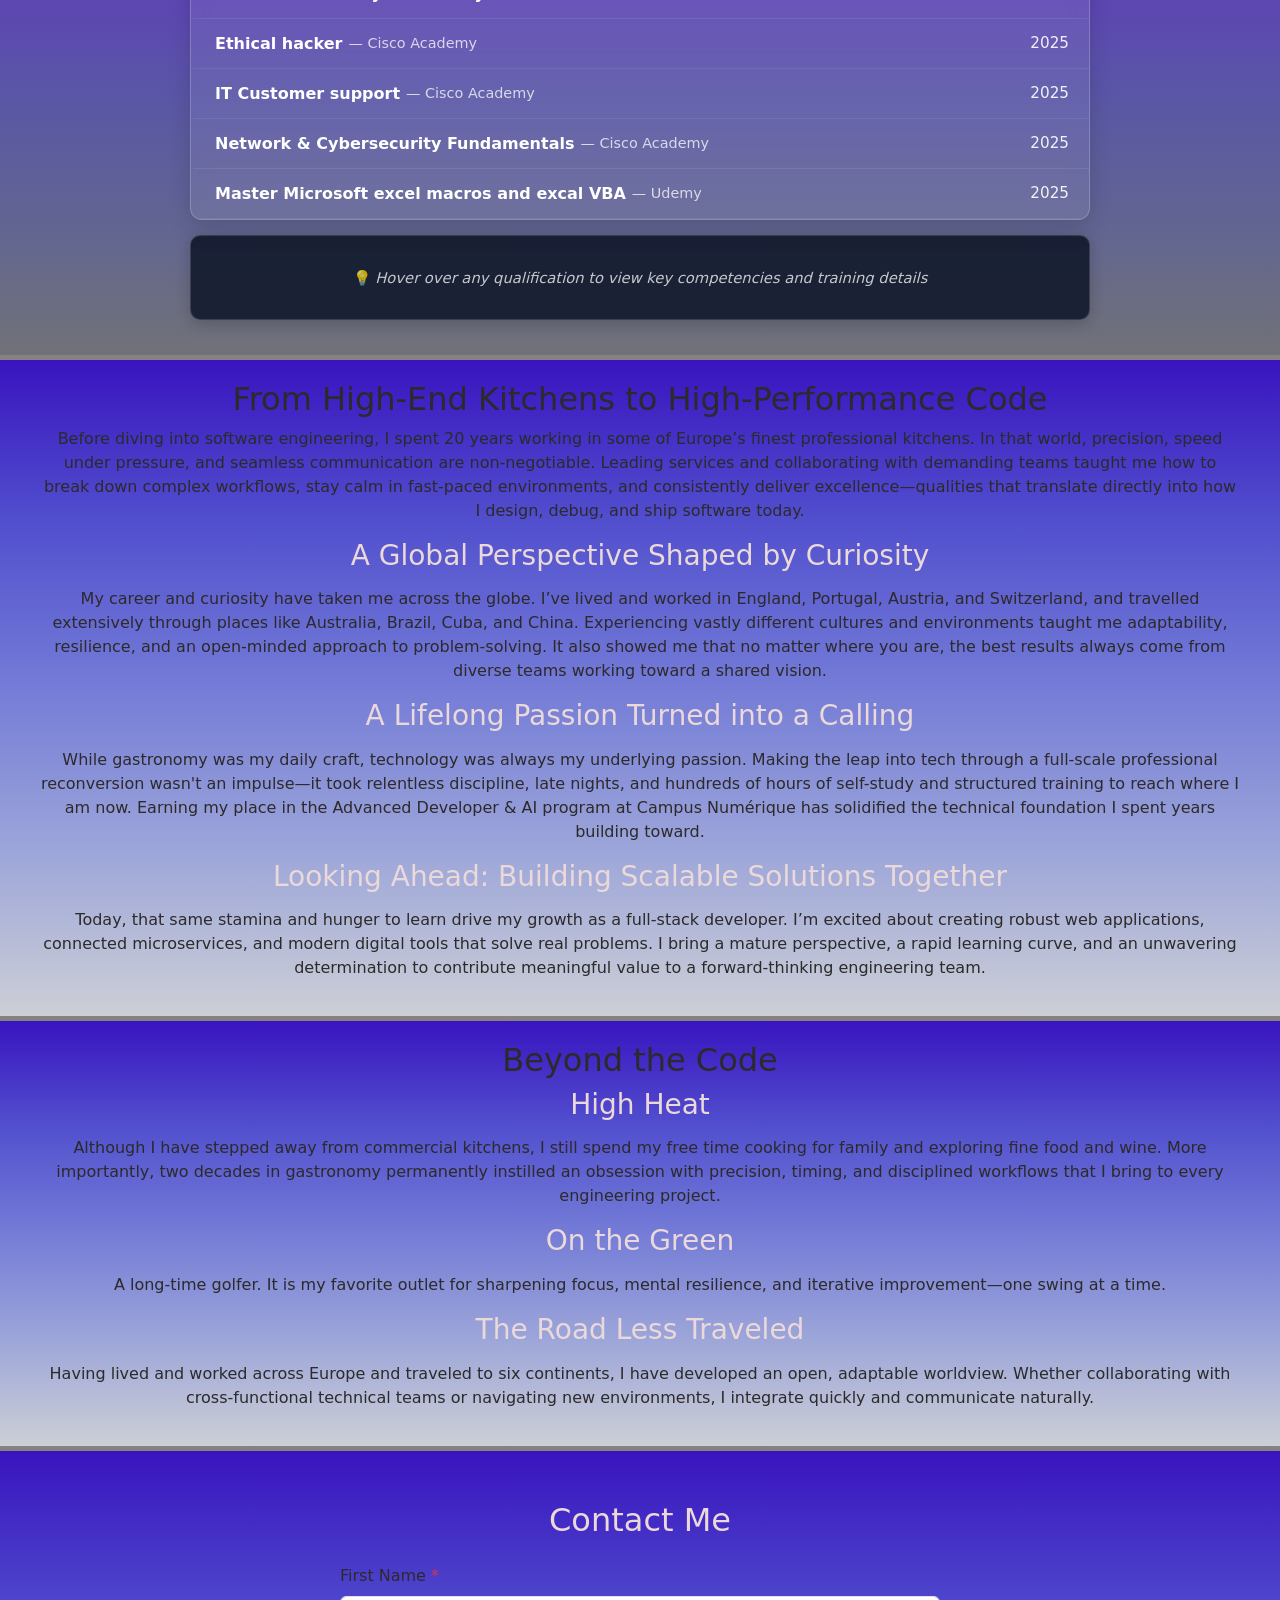
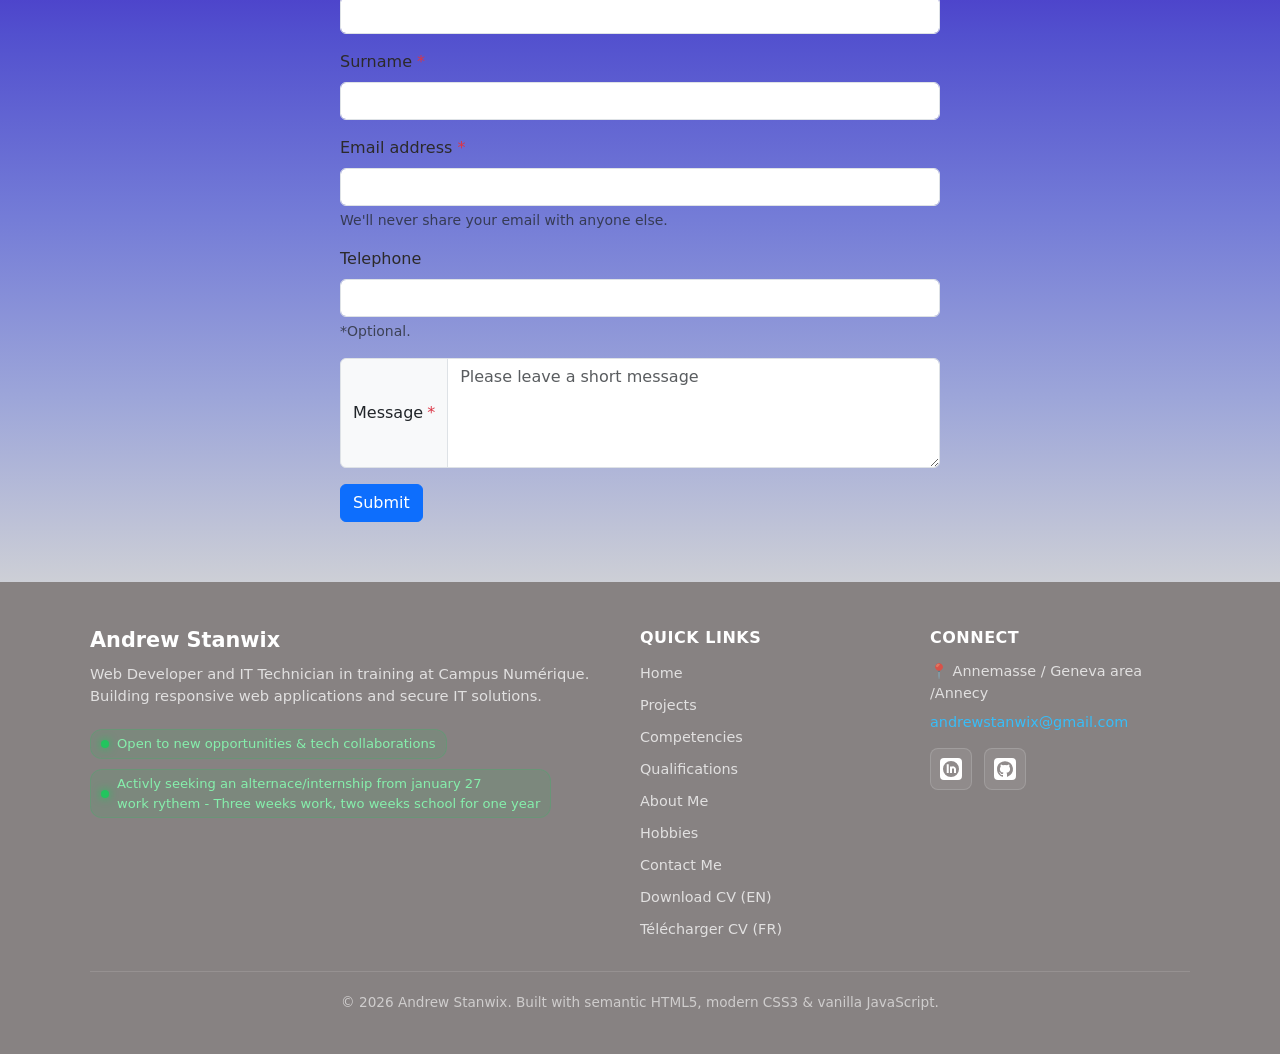
==== commit 3c41d2d2: "new Security features, robot.txt, sitemap" ====
--- a/index.html
+++ b/index.html
@@ -1,15 +1,80 @@
 <!DOCTYPE html>
 <html lang="en">
 <head>
-    <!-- meta tags -->
+    <!-- Essential Meta Tags -->
     <meta charset="UTF-8">
     <meta name="viewport" content="width=device-width, initial-scale=1.0">
-    <meta name="description" content="Profile for Andrew Stanwix">
+    <title>Andrew Stanwix | Full-Stack Web Developer &amp; IT Technician</title>
+    <meta name="description" content="Portfolio of Andrew Stanwix, Junior Full-Stack Web Developer based in the Annecy / Geneva area. Specializing in JavaScript, Java, Spring Boot, modern CSS, and secure IT solutions.">
+    <meta name="keywords" content="Andrew Stanwix, Web Developer, Full Stack Developer, Junior Developer, Annecy, Geneva, Java, Spring Boot, JavaScript, HTML5, CSS3, Campus Numérique, Alternance, Stage">
     <meta name="author" content="Andrew Stanwix">
-    <meta name="search_date" content="2020-06-17">
-    <meta name="og:locality" content="Annecy" >
-    <!-- end meta tags -->
-    <title>Andrew's Profile</title>
+    <meta name="robots" content="index, follow">
+    <meta name="theme-color" content="#124c97">
+    <link rel="canonical" href="https://andrewstanwix.com/">
+
+    <!-- Open Graph / Social Sharing (LinkedIn, Facebook) -->
+    <meta property="og:type" content="website">
+    <meta property="og:site_name" content="Andrew Stanwix Portfolio">
+    <meta property="og:title" content="Andrew Stanwix | Full-Stack Web Developer &amp; IT Technician">
+    <meta property="og:description" content="Explore technical competencies, qualifications, and software projects by Andrew Stanwix. Open to opportunities in the Annecy / Geneva region.">
+    <meta property="og:url" content="https://andrewstanwix.com/">
+    <meta property="og:image" content="https://andrewstanwix.com/image/andrew_campus2.png">
+    <meta property="og:locale" content="en_US">
+
+    <!-- Structured Data (Schema.org JSON-LD) -->
+    <script type="application/ld+json">
+    {
+        "@context": "https://schema.org",
+        "@graph": [
+            {
+                "@type": "Person",
+                "@id": "https://andrewstanwix.com/#person",
+                "name": "Andrew Stanwix",
+                "jobTitle": "Full-Stack Web Developer & IT Technician",
+                "url": "https://andrewstanwix.com/",
+                "image": "https://andrewstanwix.com/image/andrew_campus2.png",
+                "email": "mailto:andrewstanwix@gmail.com",
+                "address": {
+                    "@type": "PostalAddress",
+                    "addressLocality": "Annecy",
+                    "addressRegion": "Haute-Savoie",
+                    "addressCountry": "FR"
+                },
+                "alumniOf": {
+                    "@type": "EducationalOrganization",
+                    "name": "Campus Numérique"
+                },
+                "sameAs": [
+                    "https://www.linkedin.com/in/andrew-stanwix-bb9160310/",
+                    "https://github.com/Stanwix85"
+                ],
+                "knowsAbout": [
+                    "JavaScript",
+                    "Java",
+                    "Spring Boot",
+                    "HTML5",
+                    "CSS3",
+                    "Cybersecurity",
+                    "Git",
+                    "Linux",
+                    "Docker",
+                    "REST APIs"
+                ]
+            },
+            {
+                "@type": "WebSite",
+                "@id": "https://andrewstanwix.com/#website",
+                "url": "https://andrewstanwix.com/",
+                "name": "Andrew Stanwix Portfolio",
+                "description": "Personal developer portfolio, showcasing skills, qualifications, and projects.",
+                "author": {
+                    "@id": "https://andrewstanwix.com/#person"
+                }
+            }
+        ]
+    }
+    </script>
+
     <link rel="stylesheet" href="styles.css">
     <link rel="stylesheet" href="https://cdn.jsdelivr.net/npm/bootstrap@5.3.8/dist/css/bootstrap.min.css">
 </head>
@@ -150,29 +215,34 @@
     <section class="part" id="contact">
         <div class="contact-container">
             <h2 class="subtitle2">Contact Me</h2>
-            <form id="contact-form" action="https://script.google.com/macros/s/AKfycbx0s3inMQuMjFVEU53y8H9cHlNfiRYw88yaouYpcotQbCNAalw4mTDifSUX_2MjLmtJ/exec" method="post">
-                <div class="mb-3">
-                    <label for="name" class="form-label">First Name</label>
-                    <input type="text" class="form-control" id="name" name="name">
-                </div>
-                <div class="mb-3">
-                    <label for="surname" class="form-label">Surname</label>
-                    <input type="text" class="form-control" id="surname" name="surname">
-                </div>
-                <div class="mb-3">
-                    <label for="exampleInputEmail1" class="form-label">Email address</label>
-                    <input type="email" class="form-control" id="exampleInputEmail1" aria-describedby="emailHelp" name="email">
+            <form id="contact-form" action="https://script.google.com/macros/s/AKfycbx0s3inMQuMjFVEU53y8H9cHlNfiRYw88yaouYpcotQbCNAalw4mTDifSUX_2MjLmtJ/exec" method="post" novalidate>
+                <!-- Anti-spam Honeypot (hidden from human visitors and screen readers) -->
+                <div class="hp-field" aria-hidden="true">
+                    <label for="website_hp">Leave this field blank</label>
+                    <input type="text" id="website_hp" name="website_hp" tabindex="-1" autocomplete="off">
+                </div>
+                <div class="mb-3">
+                    <label for="name" class="form-label">First Name <span class="text-danger">*</span></label>
+                    <input type="text" class="form-control" id="name" name="name" required maxlength="60" autocomplete="given-name">
+                </div>
+                <div class="mb-3">
+                    <label for="surname" class="form-label">Surname <span class="text-danger">*</span></label>
+                    <input type="text" class="form-control" id="surname" name="surname" required maxlength="60" autocomplete="family-name">
+                </div>
+                <div class="mb-3">
+                    <label for="exampleInputEmail1" class="form-label">Email address <span class="text-danger">*</span></label>
+                    <input type="email" class="form-control" id="exampleInputEmail1" aria-describedby="emailHelp" name="email" required maxlength="100" autocomplete="email">
                     <div id="emailHelp" class="form-text">We'll never share your email with anyone else.</div>
                 </div>
                 <div class="mb-3">
                     <label for="telephone" class="form-label">Telephone</label>
-                    <input type="tel" class="form-control" id="telephone" name="telephone">
+                    <input type="tel" class="form-control" id="telephone" name="telephone" maxlength="25" autocomplete="tel">
                     <div id="teleHelp" class="form-text">*Optional.</div>
                 </div>
                 <div class="mb-3">
                     <div class="input-group">
-                        <span class="input-group-text">Message</span>
-                        <textarea class="form-control" aria-label="With textarea" placeholder="Please leave a short message" name="message" rows="4"></textarea>
+                        <span class="input-group-text">Message <span class="text-danger ms-1">*</span></span>
+                        <textarea class="form-control" aria-label="With textarea" placeholder="Please leave a short message" name="message" rows="4" required maxlength="2000"></textarea>
                     </div>
                 </div>
                 <button type="submit" class="btn btn-primary">Submit</button>
--- a/styles.css
+++ b/styles.css
@@ -878,6 +878,17 @@
 }
 .contact-container form {
     width: 100%;
+}
+/* Honeypot anti-spam field - completely hidden from human visitors and screen readers */
+.hp-field {
+    position: absolute !important;
+    left: -9999px !important;
+    top: -9999px !important;
+    width: 1px !important;
+    height: 1px !important;
+    overflow: hidden !important;
+    opacity: 0 !important;
+    pointer-events: none !important;
 }
 /* end contact hero section */
 
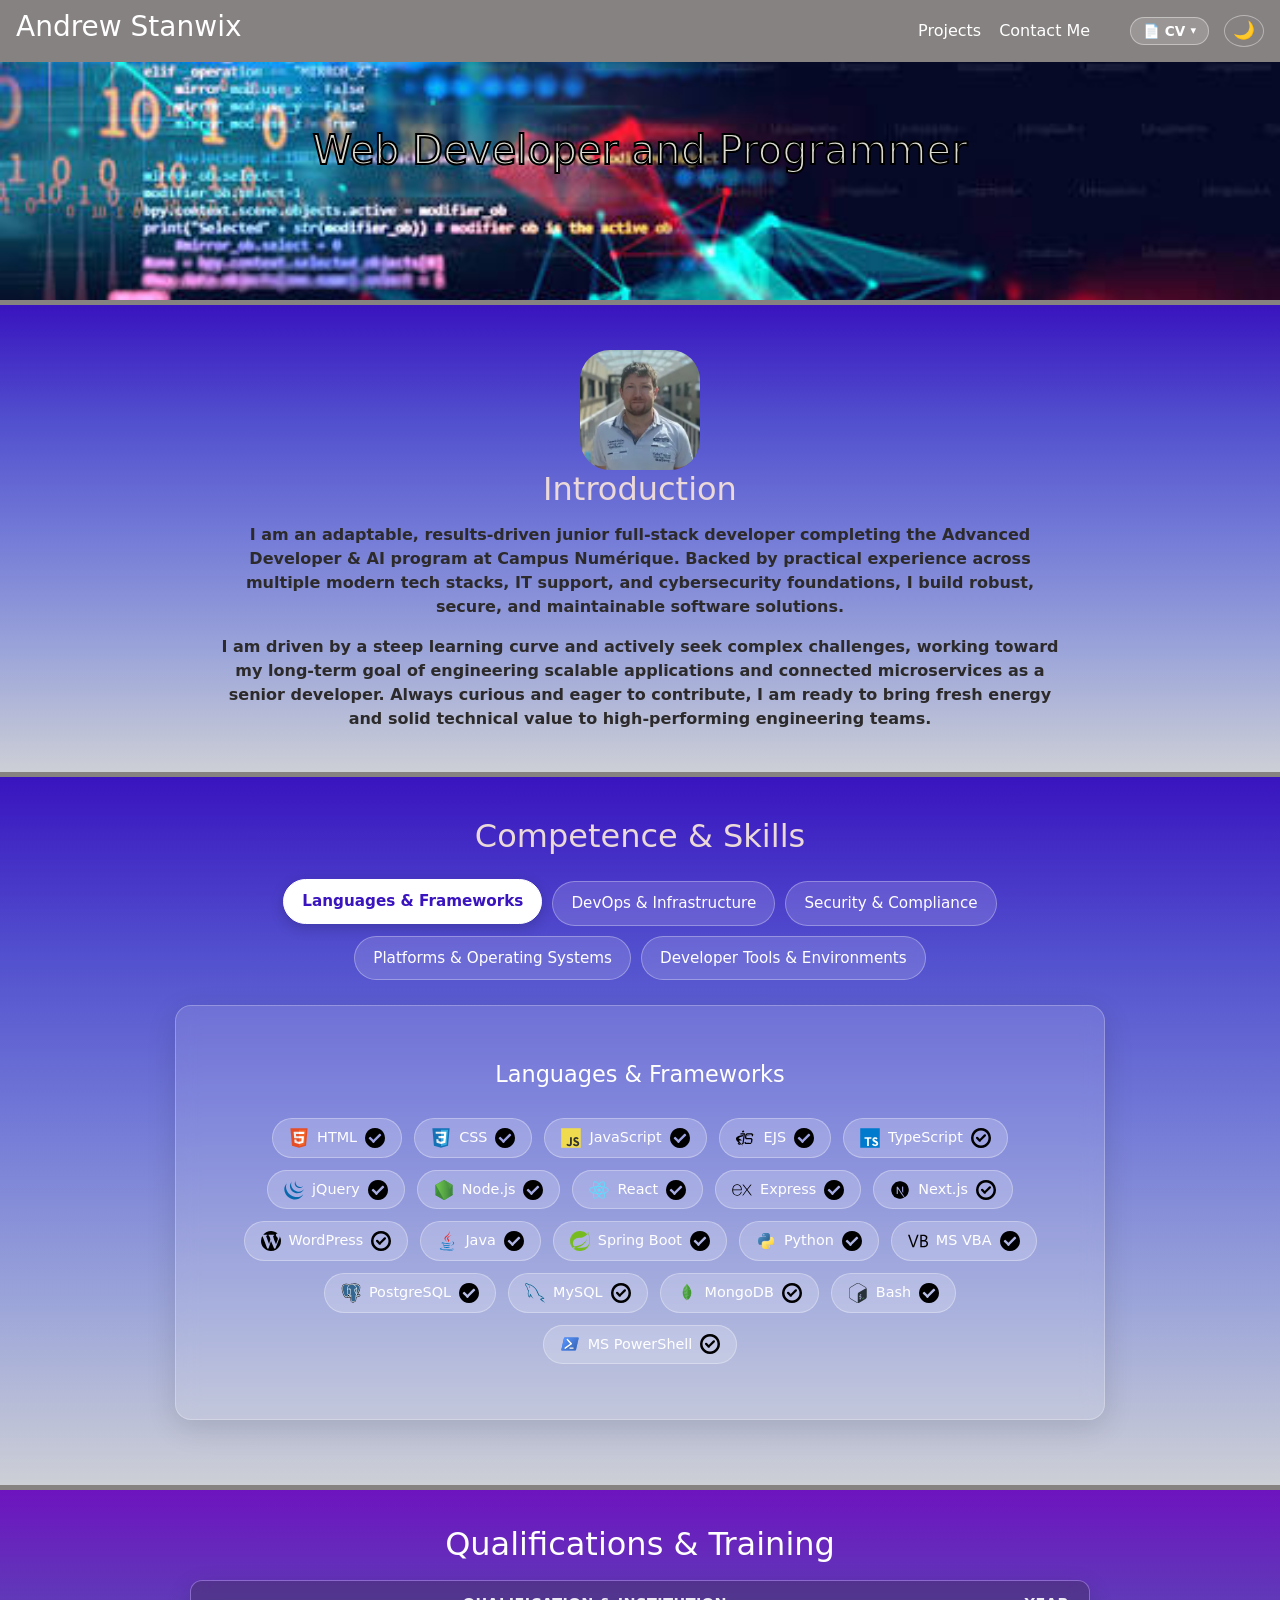
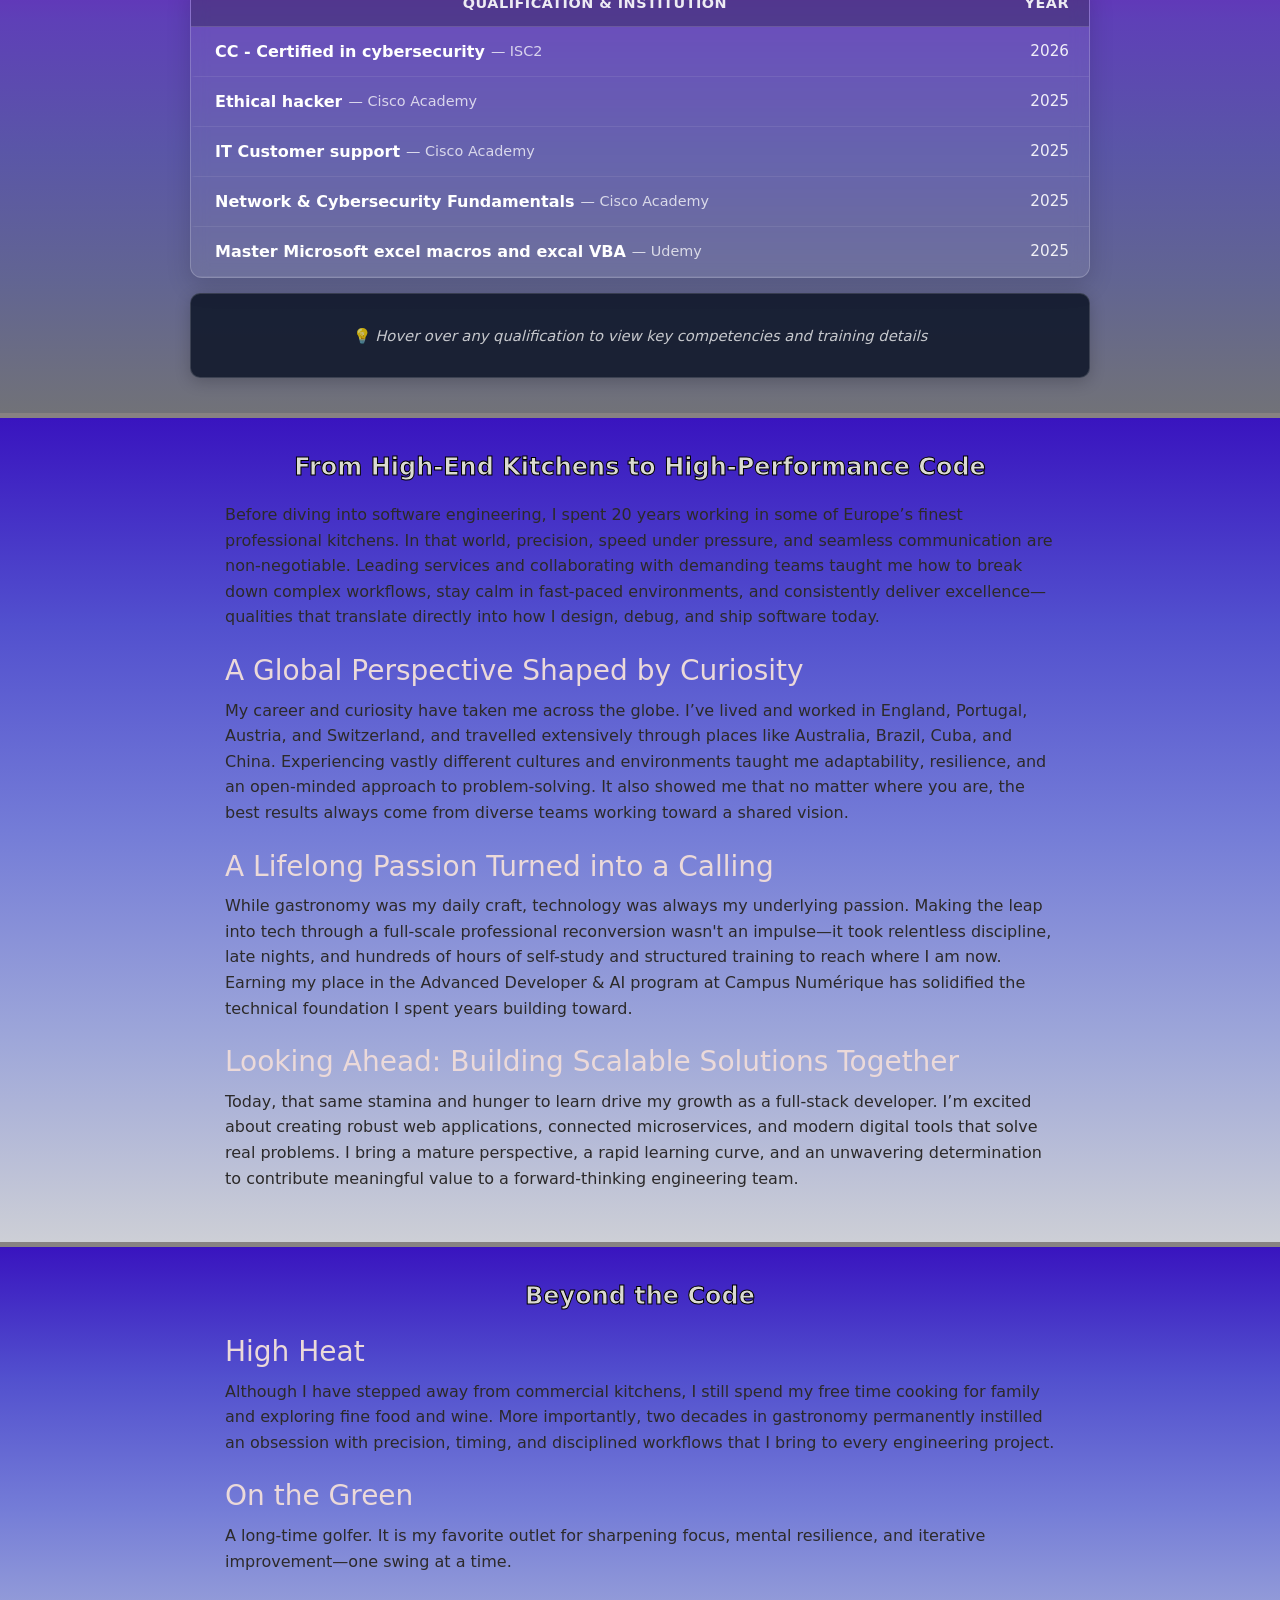
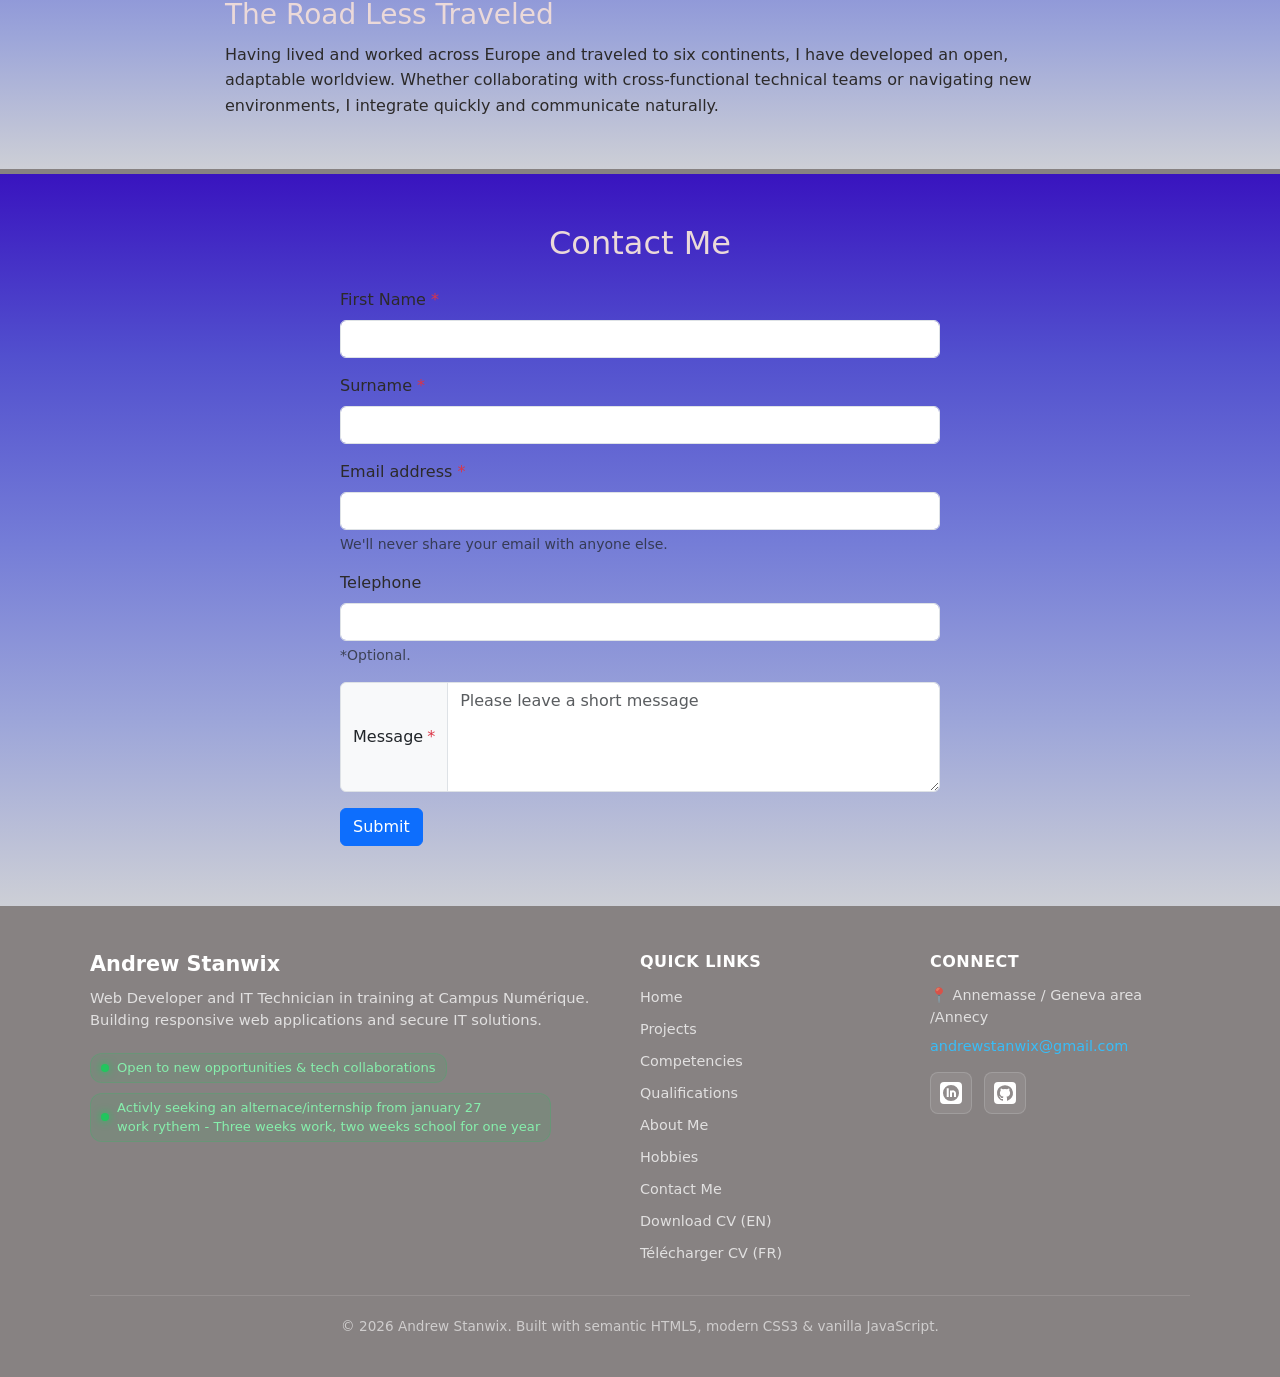
==== commit af647595: "fix: overscroll feature to stop mobile bounce, update: cv EN & FR, new project added" ====
--- a/index.html
+++ b/index.html
@@ -75,8 +75,8 @@
     }
     </script>
 
+    <link rel="stylesheet" href="https://cdn.jsdelivr.net/npm/bootstrap@5.3.8/dist/css/bootstrap.min.css">
     <link rel="stylesheet" href="styles.css">
-    <link rel="stylesheet" href="https://cdn.jsdelivr.net/npm/bootstrap@5.3.8/dist/css/bootstrap.min.css">
 </head>
 <body>
     <header id="site-header"></header>
--- a/styles.css
+++ b/styles.css
@@ -1,9 +1,31 @@
+*, *::before, *::after {
+    box-sizing: border-box;
+}
+
 html {
-    box-sizing: none;
-}
+    box-sizing: border-box;
+    width: 100%;
+    max-width: 100%;
+    overflow-x: hidden;
+    overscroll-behavior-x: none;
+    background-color: var(--color-bg-nav);
+}
+
 body {
     margin: 0;
-    padding: 0%;
+    padding: 0;
+    width: 100%;
+    max-width: 100%;
+    overflow-x: hidden;
+    overscroll-behavior-x: none;
+    position: relative;
+    background-color: var(--color-bg-nav);
+    -webkit-font-smoothing: antialiased;
+}
+
+img {
+    max-width: 100%;
+    height: auto;
 }
 
 /* ==========================================================================
@@ -84,12 +106,16 @@
     display: flex;
     justify-content: space-between;
     align-items: center;
-    padding: 10px;
+    padding: 10px 16px;
     background-color: var(--color-bg-nav);
     color: var(--color-text-white);
     position: fixed;
     top: 0;
+    left: 0;
+    right: 0;
     width: 100%;
+    max-width: 100vw;
+    box-sizing: border-box;
     z-index: 1000;
 }
 nav ul {
@@ -290,11 +316,20 @@
     align-items: center;
     justify-content: center;
     background-size: cover;
+    background-position: center;
+    width: 100%;
+    max-width: 100%;
+    box-sizing: border-box;
+    padding: 0 15px;
 }
 #banner h1 {
     color: var(--color-text-heading);
     -webkit-text-stroke: 2px var(--color-stroke);
     text-align: center;
+    word-break: break-word;
+    overflow-wrap: break-word;
+    max-width: 100%;
+    margin: 0;
 }
 /* end of banner/ title */
 
@@ -305,9 +340,11 @@
     text-align: center;
     justify-content: center;
     border-top: 5px var(--color-border-divider) solid;
-    padding-top: 20px;
-    padding-bottom: 20px;
+    padding: 25px 15px;
     background-image: var(--gradient-part-blue);
+    width: 100%;
+    max-width: 100%;
+    box-sizing: border-box;
 }
 .subtitle2 {
     color: var(--color-text-light);
@@ -315,6 +352,14 @@
 }
 #section2, #section3, #section4, #contact, #projects {
     scroll-margin-top: 60px;
+}
+
+#section1 > div {
+    width: 100%;
+    max-width: 860px;
+    margin: 0 auto;
+    padding: 0 10px;
+    box-sizing: border-box;
 }
 
 #section1 div img {
@@ -523,6 +568,7 @@
     white-space: pre-line;
     opacity: 0;
     visibility: hidden;
+    display: none;
     transition: opacity 0.2s ease, visibility 0.2s ease;
     width: max-content;
     max-width: min(340px, 85vw);
@@ -550,6 +596,7 @@
     border-color: rgba(15, 23, 42, 0.95) transparent transparent transparent;
     opacity: 0;
     visibility: hidden;
+    display: none;
     transition: opacity 0.2s ease, visibility 0.2s ease;
     pointer-events: none;
     z-index: 100;
@@ -560,13 +607,14 @@
 .competence-badge:not([data-tooltip]):not([title])::after,
 .competence-badge[data-tooltip=""]::before,
 .competence-badge[data-tooltip=""]::after {
-    display: none;
+    display: none !important;
 }
 
 .competence-badge:hover::before,
 .competence-badge:hover::after,
 .competence-badge:focus::before,
 .competence-badge:focus::after {
+    display: block;
     opacity: 1;
     visibility: visible;
 }
@@ -680,11 +728,13 @@
 
 .qualifications-header-row .col-main {
     flex: 1;
+    min-width: 0;
 }
 
 .qualifications-header-row .col-date {
     width: 90px;
     text-align: right;
+    flex-shrink: 0;
 }
 
 /* 5 visible items: 5 * 50px = 250px */
@@ -733,6 +783,7 @@
     align-items: center;
     gap: 6px;
     flex: 1;
+    min-width: 0;
     overflow: hidden;
     white-space: nowrap;
     text-overflow: ellipsis;
@@ -742,11 +793,19 @@
     font-weight: 600;
     font-size: 1rem;
     color: var(--color-text-white);
+    overflow: hidden;
+    text-overflow: ellipsis;
+    white-space: nowrap;
+    min-width: 0;
 }
 
 .qual-school-text {
     color: rgba(255, 255, 255, 0.75);
     font-size: 0.9rem;
+    overflow: hidden;
+    text-overflow: ellipsis;
+    white-space: nowrap;
+    flex-shrink: 1;
 }
 
 .qual-col-date {
@@ -755,6 +814,7 @@
     font-weight: 500;
     color: rgba(255, 255, 255, 0.9);
     font-size: 0.95rem;
+    flex-shrink: 0;
 }
 
 /* Interactive Tooltip Bar */
@@ -857,6 +917,39 @@
     color: var(--color-text-heading);
     -webkit-text-stroke: 2px var(--color-stroke);
 }
+
+.about-container {
+    width: 100%;
+    max-width: 860px;
+    margin: 0 auto;
+    padding: 10px 15px;
+    box-sizing: border-box;
+    text-align: left;
+}
+
+.about-title {
+    color: var(--color-text-heading);
+    font-size: 1.5rem;
+    font-weight: 700;
+    margin-bottom: 20px;
+    text-align: center;
+    -webkit-text-stroke: 1px var(--color-stroke);
+}
+
+.about-content {
+    line-height: 1.6;
+}
+
+.about-content p {
+    margin-bottom: 16px;
+    color: var(--color-text-dark);
+}
+
+.about-content .subtitle2 {
+    text-align: left;
+    margin-top: 24px;
+    margin-bottom: 10px;
+}
 /* end section 4 */
 
 /* contact hero section */
@@ -866,11 +959,16 @@
     align-items: center;
     padding: 50px 20px 60px 20px;
     border-top: 5px var(--color-border-divider) solid;
+    width: 100%;
+    max-width: 100%;
+    box-sizing: border-box;
 }
 .contact-container {
     width: 100%;
     max-width: 600px;
     text-align: left;
+    box-sizing: border-box;
+    position: relative;
 }
 .contact-container h2 {
     text-align: center;
@@ -889,6 +987,7 @@
     overflow: hidden !important;
     opacity: 0 !important;
     pointer-events: none !important;
+    clip: rect(0, 0, 0, 0) !important;
 }
 /* end contact hero section */
 
@@ -907,6 +1006,9 @@
     padding: 45px 20px 25px;
     border-top: 1px solid var(--color-border-divider);
     display: block;
+    width: 100%;
+    max-width: 100%;
+    box-sizing: border-box;
 }
 
 .footer-container {
@@ -1431,6 +1533,11 @@
         align-items: center;
         justify-content: flex-start;
         position: fixed;
+        left: 0;
+        right: 0;
+        width: 100%;
+        max-width: 100vw;
+        box-sizing: border-box;
     }
 
     nav h3 {
@@ -1537,7 +1644,10 @@
     .qual-school-text {
         display: none;
     }
-    
+    .qualifications-header-row .col-date,
+    .qual-col-date {
+        width: 70px;
+    }
 }
 /* end mobile  */
 
@@ -1560,6 +1670,9 @@
     .footer-tag {
         font-size: 12px;
     }
+    .competence-badge::before {
+        max-width: min(280px, calc(100vw - 32px));
+    }
 }
 
 @media (max-width: 420px) {
@@ -1570,6 +1683,11 @@
     }
     nav {
         padding: 8px 10px;
+        left: 0;
+        right: 0;
+        width: 100%;
+        max-width: 100vw;
+        box-sizing: border-box;
     }
     nav h3 {
         font-size: 0.95rem;
@@ -1597,6 +1715,15 @@
         width: 22px;
         height: 22px;
     }
+    .project-category-card {
+        padding: 14px 8px;
+    }
+    .project-category-card .cat-title {
+        font-size: 0.88rem;
+    }
+    .project-category-card .cat-icon {
+        font-size: 1.8rem;
+    }
 }
 
 /* start ipad */
